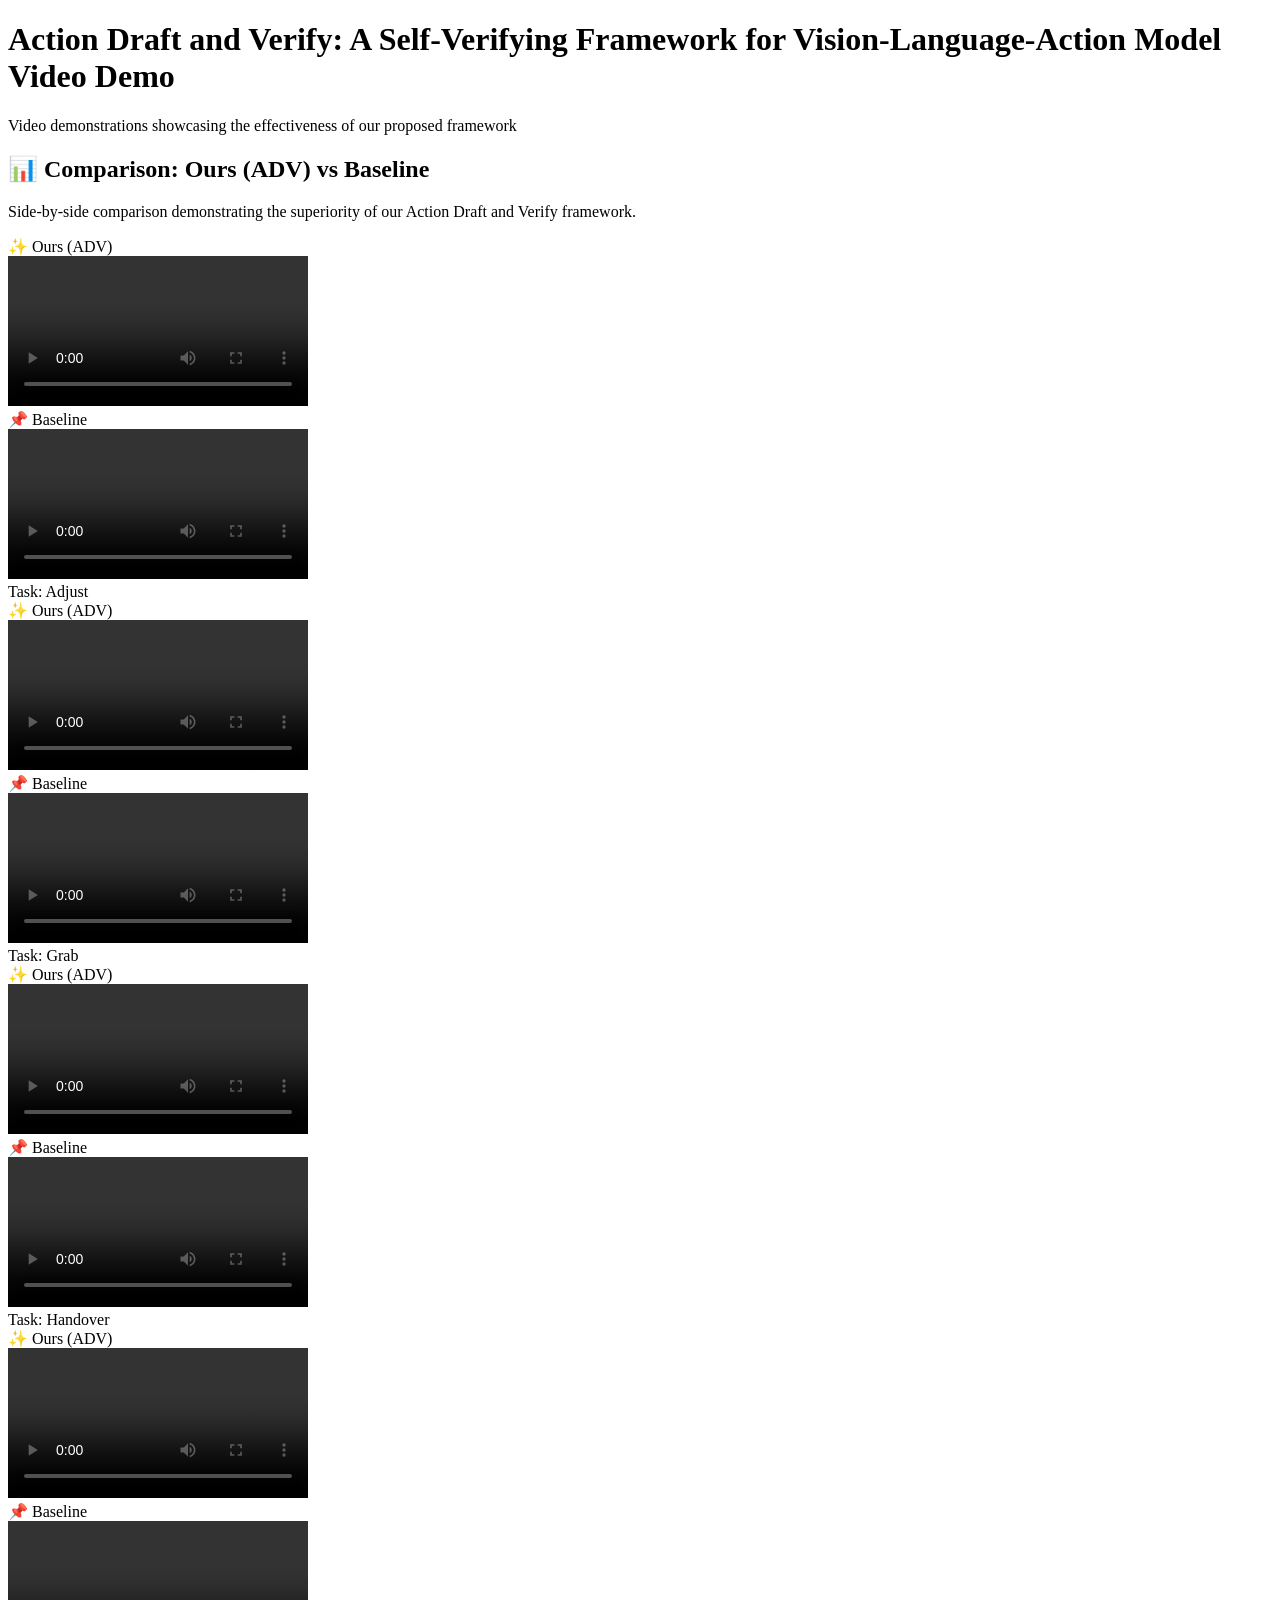
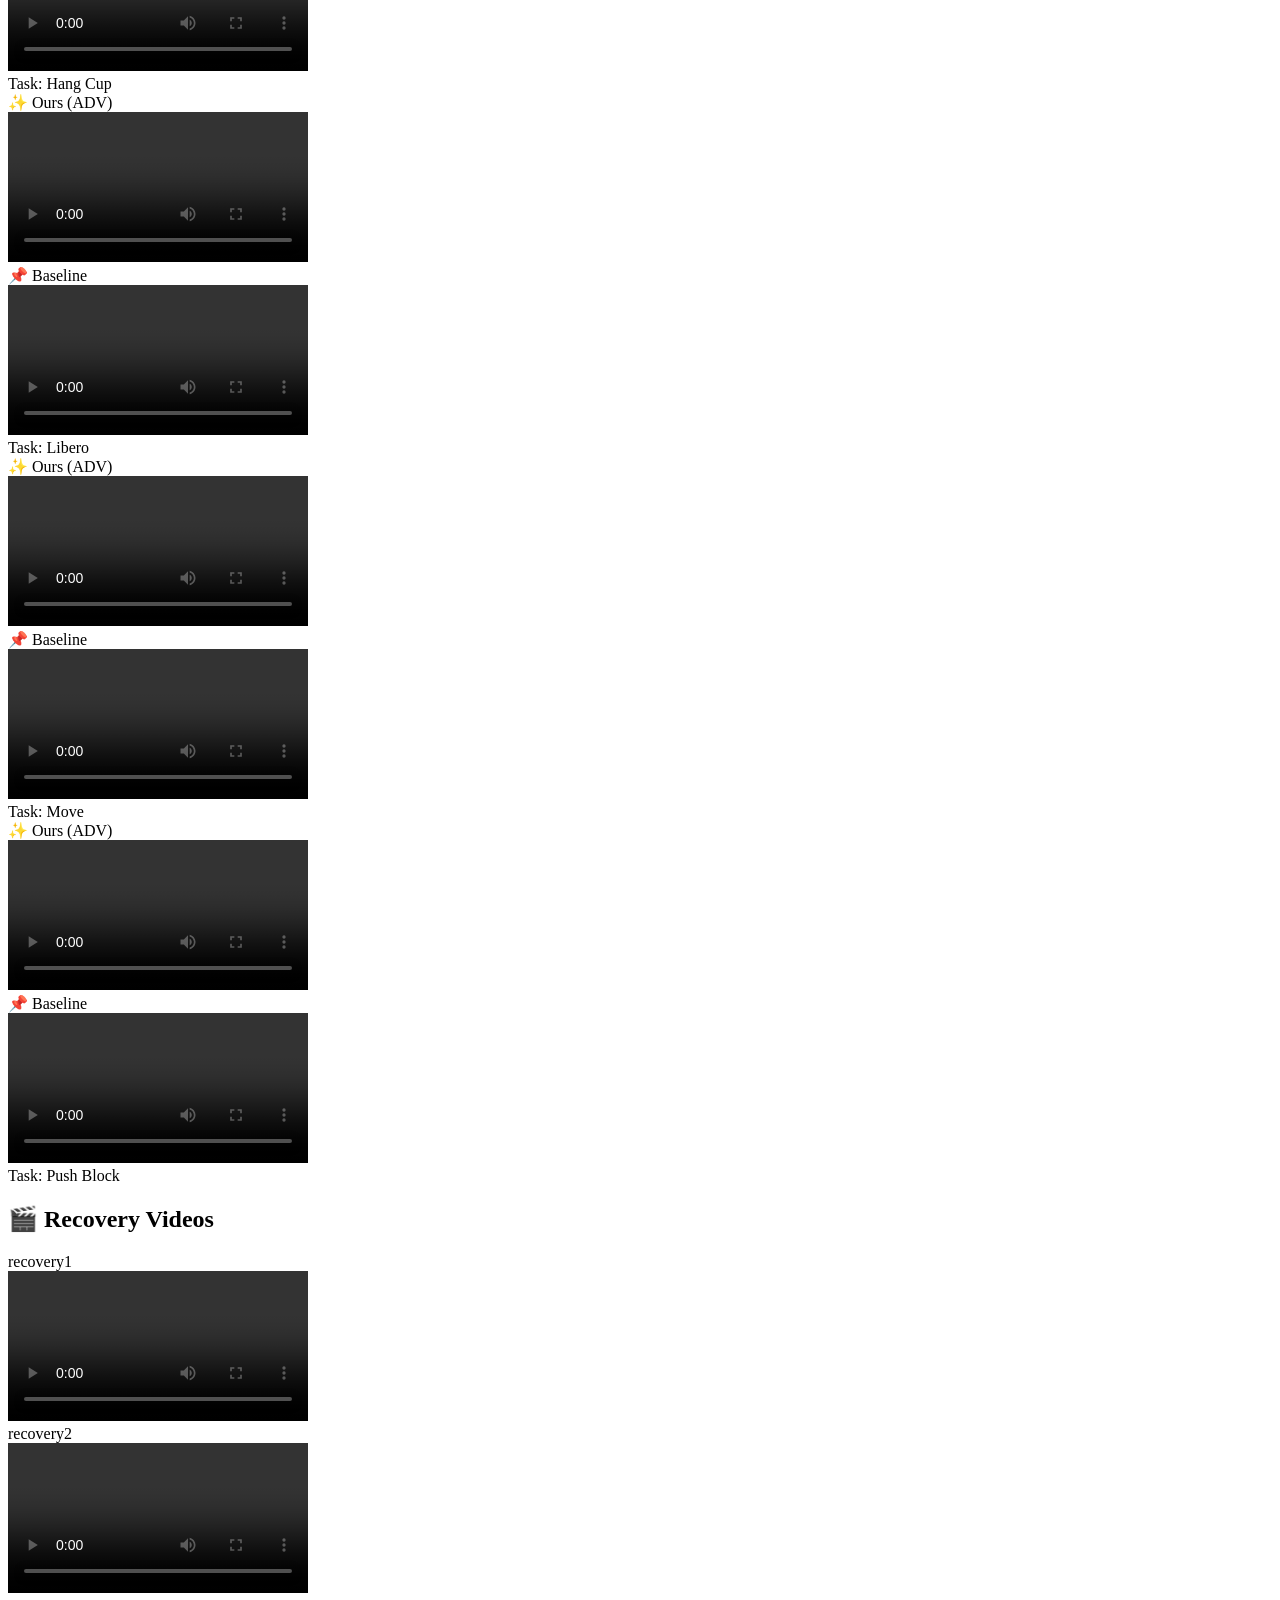
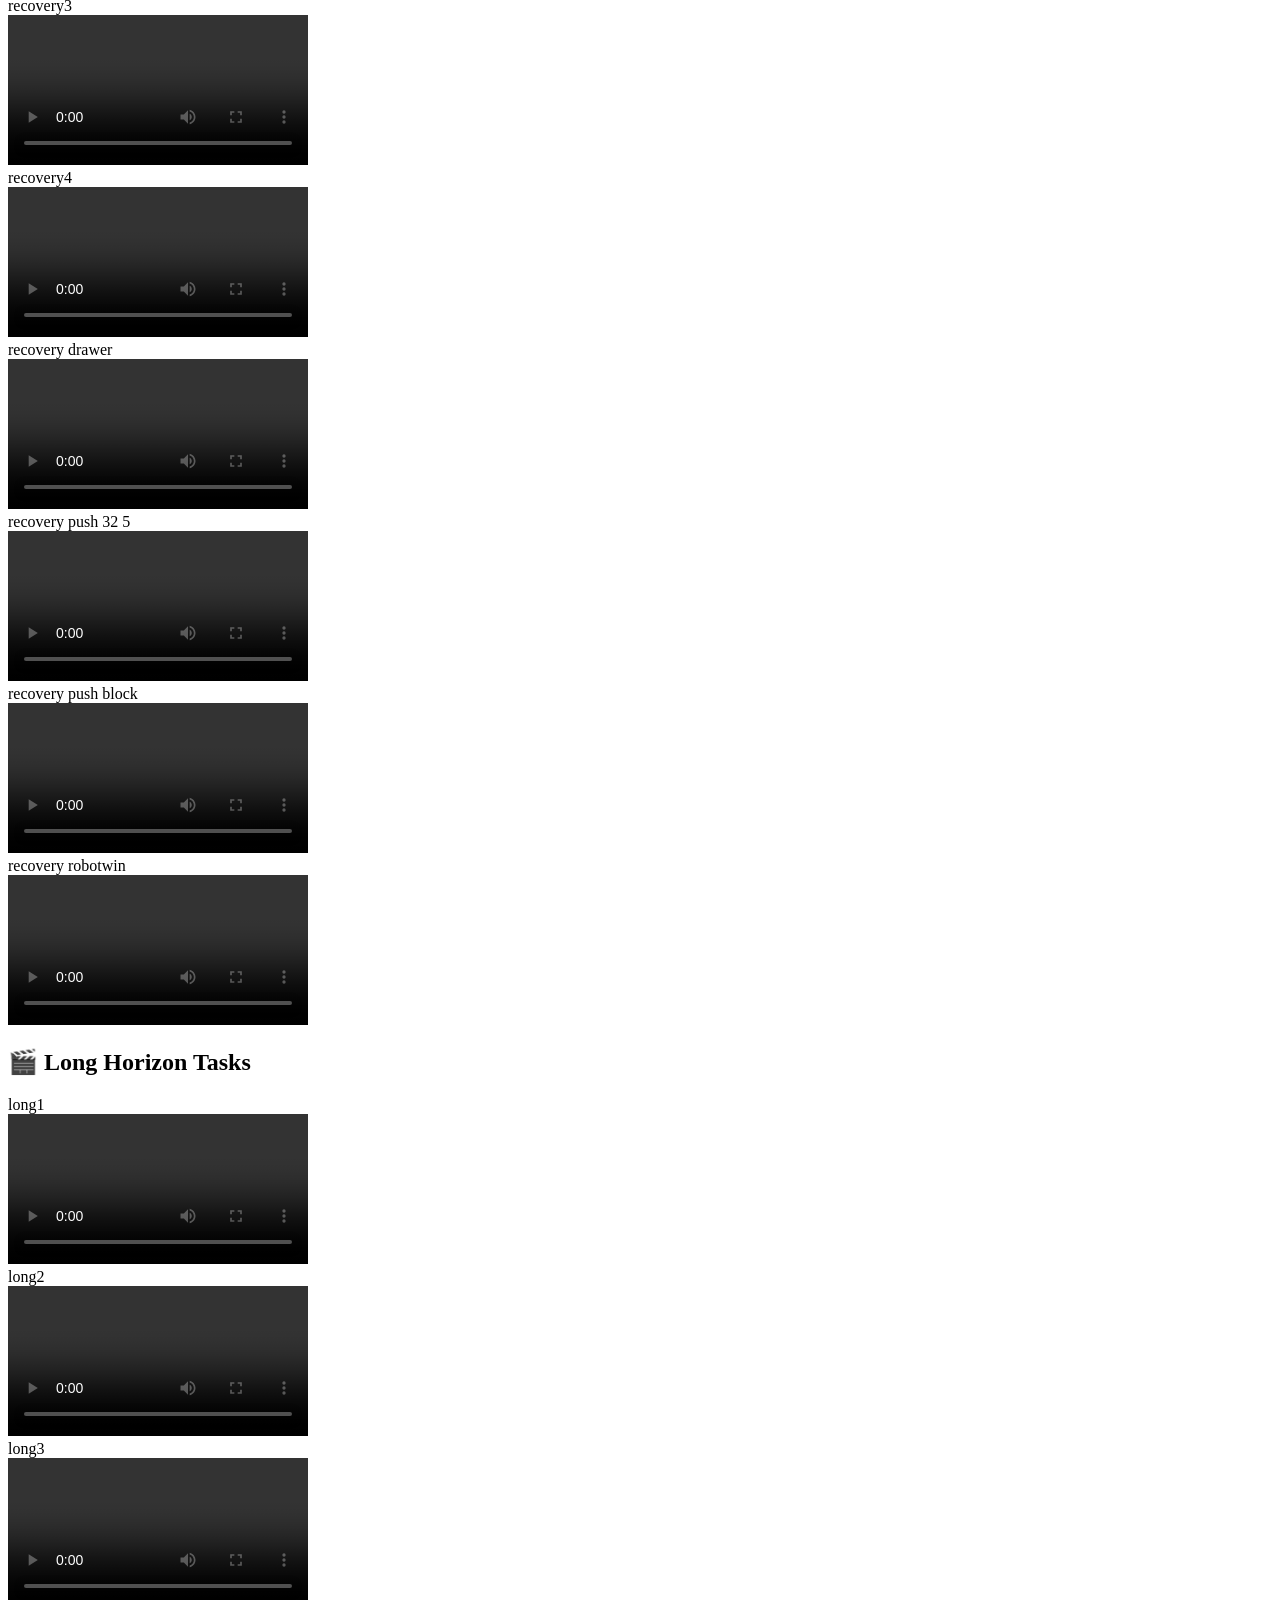
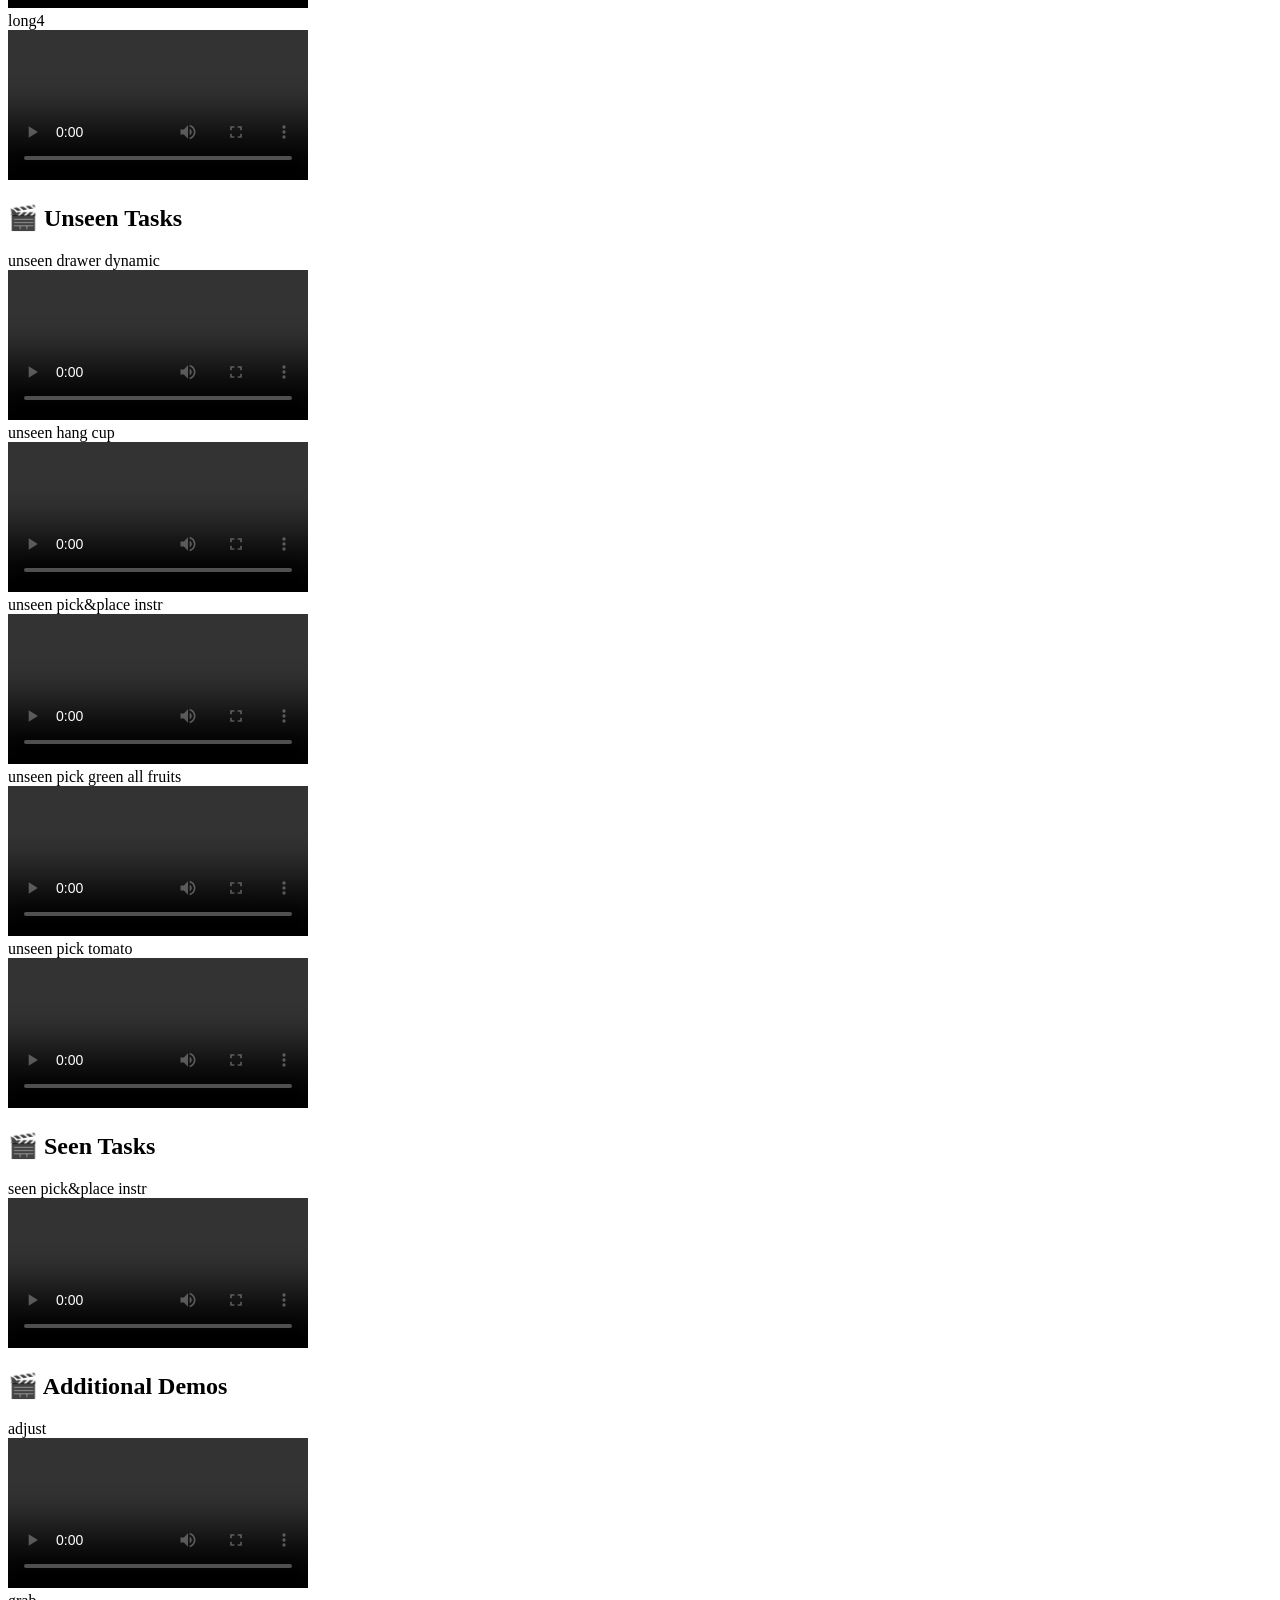
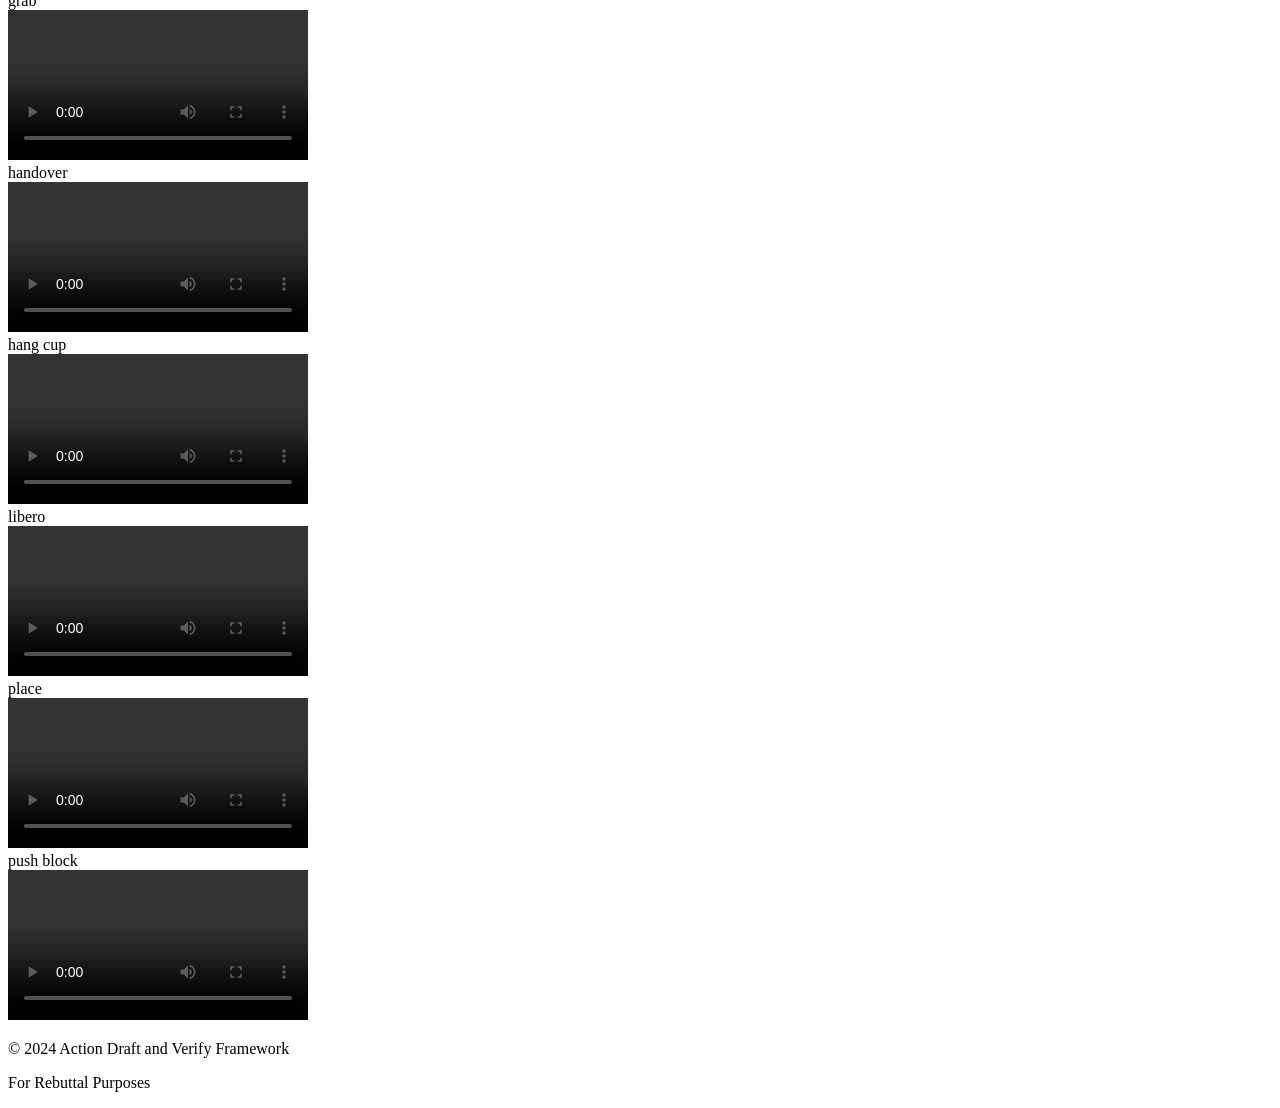
==== index.html @ 8e0608d4 "first commit" ====
<!DOCTYPE html><!--3uLqSEHWdg9gbl1Wg54V6--><html lang="en"><head><meta charSet="utf-8"/><meta name="viewport" content="width=device-width, initial-scale=1"/><link rel="stylesheet" href="/adv_demo_for_icml2026/_next/static/css/60d4398007ff1b3f.css" data-precedence="next"/><link rel="preload" as="script" fetchPriority="low" href="/adv_demo_for_icml2026/_next/static/chunks/webpack-d25630414b6c3696.js"/><script src="/adv_demo_for_icml2026/_next/static/chunks/4bd1b696-c023c6e3521b1417.js" async=""></script><script src="/adv_demo_for_icml2026/_next/static/chunks/255-0f19436cfd6d85ea.js" async=""></script><script src="/adv_demo_for_icml2026/_next/static/chunks/main-app-38764d8632104ca6.js" async=""></script><title>Action Draft and Verify: A Self-Verifying Framework for Vision-Language-Action Model Video Demo</title><meta name="description" content="Video demonstrations for the Action Draft and Verify framework"/><script src="/adv_demo_for_icml2026/_next/static/chunks/polyfills-42372ed130431b0a.js" noModule=""></script></head><body><div hidden=""><!--$--><!--/$--></div><main class="min-h-screen bg-white"><header class="bg-[#24292f] text-white py-6"><div class="container"><h1 class="text-2xl md:text-3xl font-bold leading-tight">Action Draft and Verify: A Self-Verifying Framework for Vision-Language-Action Model Video Demo</h1><p class="mt-2 text-gray-300 text-sm">Video demonstrations showcasing the effectiveness of our proposed framework</p></div></header><div class="container py-8"><section><h2 class="section-title">📊 Comparison: Ours (ADV) vs Baseline</h2><p class="text-gray-600 mb-4 text-sm">Side-by-side comparison demonstrating the superiority of our Action Draft and Verify framework.</p><div class="video-grid"><div class="video-pair"><div class="video-container"><div class="video-label">✨ Ours (ADV)</div><video controls="" playsInline="" preload="metadata"><source src="/videos/adjust_adv.mp4" type="video/mp4"/>Your browser does not support the video tag.</video></div><div class="video-container"><div class="video-label">📌 Baseline</div><video controls="" playsInline="" preload="metadata"><source src="/videos/adjust_baseline.mp4" type="video/mp4"/>Your browser does not support the video tag.</video></div><div class="col-span-2 text-center text-sm text-gray-500 mt-2 font-medium">Task: <!-- -->Adjust</div></div><div class="video-pair"><div class="video-container"><div class="video-label">✨ Ours (ADV)</div><video controls="" playsInline="" preload="metadata"><source src="/videos/grab_adv.mp4" type="video/mp4"/>Your browser does not support the video tag.</video></div><div class="video-container"><div class="video-label">📌 Baseline</div><video controls="" playsInline="" preload="metadata"><source src="/videos/grab_baseline.mp4" type="video/mp4"/>Your browser does not support the video tag.</video></div><div class="col-span-2 text-center text-sm text-gray-500 mt-2 font-medium">Task: <!-- -->Grab</div></div><div class="video-pair"><div class="video-container"><div class="video-label">✨ Ours (ADV)</div><video controls="" playsInline="" preload="metadata"><source src="/videos/handover_adv.mp4" type="video/mp4"/>Your browser does not support the video tag.</video></div><div class="video-container"><div class="video-label">📌 Baseline</div><video controls="" playsInline="" preload="metadata"><source src="/videos/handover_baseline.mp4" type="video/mp4"/>Your browser does not support the video tag.</video></div><div class="col-span-2 text-center text-sm text-gray-500 mt-2 font-medium">Task: <!-- -->Handover</div></div><div class="video-pair"><div class="video-container"><div class="video-label">✨ Ours (ADV)</div><video controls="" playsInline="" preload="metadata"><source src="/videos/hang_cup_adv.mp4" type="video/mp4"/>Your browser does not support the video tag.</video></div><div class="video-container"><div class="video-label">📌 Baseline</div><video controls="" playsInline="" preload="metadata"><source src="/videos/hang_cup_baseline.mp4" type="video/mp4"/>Your browser does not support the video tag.</video></div><div class="col-span-2 text-center text-sm text-gray-500 mt-2 font-medium">Task: <!-- -->Hang Cup</div></div><div class="video-pair"><div class="video-container"><div class="video-label">✨ Ours (ADV)</div><video controls="" playsInline="" preload="metadata"><source src="/videos/libero_adv.mp4" type="video/mp4"/>Your browser does not support the video tag.</video></div><div class="video-container"><div class="video-label">📌 Baseline</div><video controls="" playsInline="" preload="metadata"><source src="/videos/libero_baseline.mp4" type="video/mp4"/>Your browser does not support the video tag.</video></div><div class="col-span-2 text-center text-sm text-gray-500 mt-2 font-medium">Task: <!-- -->Libero</div></div><div class="video-pair"><div class="video-container"><div class="video-label">✨ Ours (ADV)</div><video controls="" playsInline="" preload="metadata"><source src="/videos/move_adv.mp4" type="video/mp4"/>Your browser does not support the video tag.</video></div><div class="video-container"><div class="video-label">📌 Baseline</div><video controls="" playsInline="" preload="metadata"><source src="/videos/move_baseline.mp4" type="video/mp4"/>Your browser does not support the video tag.</video></div><div class="col-span-2 text-center text-sm text-gray-500 mt-2 font-medium">Task: <!-- -->Move</div></div><div class="video-pair"><div class="video-container"><div class="video-label">✨ Ours (ADV)</div><video controls="" playsInline="" preload="metadata"><source src="/videos/push_block_adv.mp4" type="video/mp4"/>Your browser does not support the video tag.</video></div><div class="video-container"><div class="video-label">📌 Baseline</div><video controls="" playsInline="" preload="metadata"><source src="/videos/push_block_baseline.mp4" type="video/mp4"/>Your browser does not support the video tag.</video></div><div class="col-span-2 text-center text-sm text-gray-500 mt-2 font-medium">Task: <!-- -->Push Block</div></div></div></section><section><h2 class="section-title">🎬 <!-- -->Recovery Videos</h2><div class="other-videos-grid"><div class="video-single"><div class="video-label">recovery1</div><video controls="" playsInline="" preload="metadata"><source src="/videos/recovery1.mp4" type="video/mp4"/>Your browser does not support the video tag.</video></div><div class="video-single"><div class="video-label">recovery2</div><video controls="" playsInline="" preload="metadata"><source src="/videos/recovery2.mp4" type="video/mp4"/>Your browser does not support the video tag.</video></div><div class="video-single"><div class="video-label">recovery3</div><video controls="" playsInline="" preload="metadata"><source src="/videos/recovery3.mp4" type="video/mp4"/>Your browser does not support the video tag.</video></div><div class="video-single"><div class="video-label">recovery4</div><video controls="" playsInline="" preload="metadata"><source src="/videos/recovery4.mp4" type="video/mp4"/>Your browser does not support the video tag.</video></div><div class="video-single"><div class="video-label">recovery drawer</div><video controls="" playsInline="" preload="metadata"><source src="/videos/recovery_drawer.mp4" type="video/mp4"/>Your browser does not support the video tag.</video></div><div class="video-single"><div class="video-label">recovery push 32 5</div><video controls="" playsInline="" preload="metadata"><source src="/videos/recovery_push_32_5.mp4" type="video/mp4"/>Your browser does not support the video tag.</video></div><div class="video-single"><div class="video-label">recovery push block</div><video controls="" playsInline="" preload="metadata"><source src="/videos/recovery_push_block.mp4" type="video/mp4"/>Your browser does not support the video tag.</video></div><div class="video-single"><div class="video-label">recovery robotwin</div><video controls="" playsInline="" preload="metadata"><source src="/videos/recovery_robotwin.mp4" type="video/mp4"/>Your browser does not support the video tag.</video></div></div></section><section><h2 class="section-title">🎬 <!-- -->Long Horizon Tasks</h2><div class="other-videos-grid"><div class="video-single"><div class="video-label">long1</div><video controls="" playsInline="" preload="metadata"><source src="/videos/long1.mp4" type="video/mp4"/>Your browser does not support the video tag.</video></div><div class="video-single"><div class="video-label">long2</div><video controls="" playsInline="" preload="metadata"><source src="/videos/long2.mp4" type="video/mp4"/>Your browser does not support the video tag.</video></div><div class="video-single"><div class="video-label">long3</div><video controls="" playsInline="" preload="metadata"><source src="/videos/long3.mp4" type="video/mp4"/>Your browser does not support the video tag.</video></div><div class="video-single"><div class="video-label">long4</div><video controls="" playsInline="" preload="metadata"><source src="/videos/long4.mp4" type="video/mp4"/>Your browser does not support the video tag.</video></div></div></section><section><h2 class="section-title">🎬 <!-- -->Unseen Tasks</h2><div class="other-videos-grid"><div class="video-single"><div class="video-label">unseen drawer dynamic</div><video controls="" playsInline="" preload="metadata"><source src="/videos/unseen_drawer_dynamic.mp4" type="video/mp4"/>Your browser does not support the video tag.</video></div><div class="video-single"><div class="video-label">unseen hang cup</div><video controls="" playsInline="" preload="metadata"><source src="/videos/unseen_hang_cup.mp4" type="video/mp4"/>Your browser does not support the video tag.</video></div><div class="video-single"><div class="video-label">unseen pick&amp;place instr</div><video controls="" playsInline="" preload="metadata"><source src="/videos/unseen_pick&amp;place_instr.mp4" type="video/mp4"/>Your browser does not support the video tag.</video></div><div class="video-single"><div class="video-label">unseen pick green all fruits</div><video controls="" playsInline="" preload="metadata"><source src="/videos/unseen_pick_green_all_fruits.mp4" type="video/mp4"/>Your browser does not support the video tag.</video></div><div class="video-single"><div class="video-label">unseen pick tomato</div><video controls="" playsInline="" preload="metadata"><source src="/videos/unseen_pick_tomato.mp4" type="video/mp4"/>Your browser does not support the video tag.</video></div></div></section><section><h2 class="section-title">🎬 <!-- -->Seen Tasks</h2><div class="other-videos-grid"><div class="video-single"><div class="video-label">seen pick&amp;place instr</div><video controls="" playsInline="" preload="metadata"><source src="/videos/seen_pick&amp;place_instr.mp4" type="video/mp4"/>Your browser does not support the video tag.</video></div></div></section><section><h2 class="section-title">🎬 <!-- -->Additional Demos</h2><div class="other-videos-grid"><div class="video-single"><div class="video-label">adjust</div><video controls="" playsInline="" preload="metadata"><source src="/videos/adjust.mp4" type="video/mp4"/>Your browser does not support the video tag.</video></div><div class="video-single"><div class="video-label">grab</div><video controls="" playsInline="" preload="metadata"><source src="/videos/grab.mp4" type="video/mp4"/>Your browser does not support the video tag.</video></div><div class="video-single"><div class="video-label">handover</div><video controls="" playsInline="" preload="metadata"><source src="/videos/handover.mp4" type="video/mp4"/>Your browser does not support the video tag.</video></div><div class="video-single"><div class="video-label">hang cup</div><video controls="" playsInline="" preload="metadata"><source src="/videos/hang cup.mp4" type="video/mp4"/>Your browser does not support the video tag.</video></div><div class="video-single"><div class="video-label">libero</div><video controls="" playsInline="" preload="metadata"><source src="/videos/libero.mp4" type="video/mp4"/>Your browser does not support the video tag.</video></div><div class="video-single"><div class="video-label">place</div><video controls="" playsInline="" preload="metadata"><source src="/videos/place.mp4" type="video/mp4"/>Your browser does not support the video tag.</video></div><div class="video-single"><div class="video-label">push block</div><video controls="" playsInline="" preload="metadata"><source src="/videos/push_block.mp4" type="video/mp4"/>Your browser does not support the video tag.</video></div></div></section></div><footer class="border-t border-gray-200 py-6 mt-8"><div class="container text-center text-gray-500 text-sm"><p>© 2024 Action Draft and Verify Framework</p><p class="mt-1">For Rebuttal Purposes</p></div></footer></main><!--$--><!--/$--><script src="/adv_demo_for_icml2026/_next/static/chunks/webpack-d25630414b6c3696.js" id="_R_" async=""></script><script>(self.__next_f=self.__next_f||[]).push([0])</script><script>self.__next_f.push([1,"1:\"$Sreact.fragment\"\n2:I[9766,[],\"\"]\n3:I[8924,[],\"\"]\n13:I[7150,[],\"\"]\n:HL[\"/adv_demo_for_icml2026/_next/static/css/60d4398007ff1b3f.css\",\"style\"]\n"])</script><script>self.__next_f.push([1,"0:{\"P\":null,\"b\":\"3uLqSEHWdg9gbl1Wg54V6\",\"p\":\"/adv_demo_for_icml2026\",\"c\":[\"\",\"\"],\"i\":false,\"f\":[[[\"\",{\"children\":[\"__PAGE__\",{}]},\"$undefined\",\"$undefined\",true],[\"\",[\"$\",\"$1\",\"c\",{\"children\":[[[\"$\",\"link\",\"0\",{\"rel\":\"stylesheet\",\"href\":\"/adv_demo_for_icml2026/_next/static/css/60d4398007ff1b3f.css\",\"precedence\":\"next\",\"crossOrigin\":\"$undefined\",\"nonce\":\"$undefined\"}]],[\"$\",\"html\",null,{\"lang\":\"en\",\"children\":[\"$\",\"body\",null,{\"children\":[\"$\",\"$L2\",null,{\"parallelRouterKey\":\"children\",\"error\":\"$undefined\",\"errorStyles\":\"$undefined\",\"errorScripts\":\"$undefined\",\"template\":[\"$\",\"$L3\",null,{}],\"templateStyles\":\"$undefined\",\"templateScripts\":\"$undefined\",\"notFound\":[[[\"$\",\"title\",null,{\"children\":\"404: This page could not be found.\"}],[\"$\",\"div\",null,{\"style\":{\"fontFamily\":\"system-ui,\\\"Segoe UI\\\",Roboto,Helvetica,Arial,sans-serif,\\\"Apple Color Emoji\\\",\\\"Segoe UI Emoji\\\"\",\"height\":\"100vh\",\"textAlign\":\"center\",\"display\":\"flex\",\"flexDirection\":\"column\",\"alignItems\":\"center\",\"justifyContent\":\"center\"},\"children\":[\"$\",\"div\",null,{\"children\":[[\"$\",\"style\",null,{\"dangerouslySetInnerHTML\":{\"__html\":\"body{color:#000;background:#fff;margin:0}.next-error-h1{border-right:1px solid rgba(0,0,0,.3)}@media (prefers-color-scheme:dark){body{color:#fff;background:#000}.next-error-h1{border-right:1px solid rgba(255,255,255,.3)}}\"}}],[\"$\",\"h1\",null,{\"className\":\"next-error-h1\",\"style\":{\"display\":\"inline-block\",\"margin\":\"0 20px 0 0\",\"padding\":\"0 23px 0 0\",\"fontSize\":24,\"fontWeight\":500,\"verticalAlign\":\"top\",\"lineHeight\":\"49px\"},\"children\":404}],[\"$\",\"div\",null,{\"style\":{\"display\":\"inline-block\"},\"children\":[\"$\",\"h2\",null,{\"style\":{\"fontSize\":14,\"fontWeight\":400,\"lineHeight\":\"49px\",\"margin\":0},\"children\":\"This page could not be found.\"}]}]]}]}]],[]],\"forbidden\":\"$undefined\",\"unauthorized\":\"$undefined\"}]}]}]]}],{\"children\":[\"__PAGE__\",[\"$\",\"$1\",\"c\",{\"children\":[[\"$\",\"main\",null,{\"className\":\"min-h-screen bg-white\",\"children\":[[\"$\",\"header\",null,{\"className\":\"bg-[#24292f] text-white py-6\",\"children\":[\"$\",\"div\",null,{\"className\":\"container\",\"children\":[[\"$\",\"h1\",null,{\"className\":\"text-2xl md:text-3xl font-bold leading-tight\",\"children\":\"Action Draft and Verify: A Self-Verifying Framework for Vision-Language-Action Model Video Demo\"}],[\"$\",\"p\",null,{\"className\":\"mt-2 text-gray-300 text-sm\",\"children\":\"Video demonstrations showcasing the effectiveness of our proposed framework\"}]]}]}],[\"$\",\"div\",null,{\"className\":\"container py-8\",\"children\":[[\"$\",\"section\",null,{\"children\":[[\"$\",\"h2\",null,{\"className\":\"section-title\",\"children\":\"📊 Comparison: Ours (ADV) vs Baseline\"}],[\"$\",\"p\",null,{\"className\":\"text-gray-600 mb-4 text-sm\",\"children\":\"Side-by-side comparison demonstrating the superiority of our Action Draft and Verify framework.\"}],[\"$\",\"div\",null,{\"className\":\"video-grid\",\"children\":[[\"$\",\"div\",\"Adjust\",{\"className\":\"video-pair\",\"children\":[[\"$\",\"div\",null,{\"className\":\"video-container\",\"children\":[[\"$\",\"div\",null,{\"className\":\"video-label\",\"children\":\"✨ Ours (ADV)\"}],[\"$\",\"video\",null,{\"controls\":true,\"playsInline\":true,\"preload\":\"metadata\",\"children\":[[\"$\",\"source\",null,{\"src\":\"/videos/adjust_adv.mp4\",\"type\":\"video/mp4\"}],\"Your browser does not support the video tag.\"]}]]}],[\"$\",\"div\",null,{\"className\":\"video-container\",\"children\":[[\"$\",\"div\",null,{\"className\":\"video-label\",\"children\":\"📌 Baseline\"}],[\"$\",\"video\",null,{\"controls\":true,\"playsInline\":true,\"preload\":\"metadata\",\"children\":[[\"$\",\"source\",null,{\"src\":\"/videos/adjust_baseline.mp4\",\"type\":\"video/mp4\"}],\"Your browser does not support the video tag.\"]}]]}],[\"$\",\"div\",null,{\"className\":\"col-span-2 text-center text-sm text-gray-500 mt-2 font-medium\",\"children\":[\"Task: \",\"Adjust\"]}]]}],[\"$\",\"div\",\"Grab\",{\"className\":\"video-pair\",\"children\":[[\"$\",\"div\",null,{\"className\":\"video-container\",\"children\":[[\"$\",\"div\",null,{\"className\":\"video-label\",\"children\":\"✨ Ours (ADV)\"}],[\"$\",\"video\",null,{\"controls\":true,\"playsInline\":true,\"preload\":\"metadata\",\"children\":[[\"$\",\"source\",null,{\"src\":\"/videos/grab_adv.mp4\",\"type\":\"video/mp4\"}],\"Your browser does not support the video tag.\"]}]]}],[\"$\",\"div\",null,{\"className\":\"video-container\",\"children\":[[\"$\",\"div\",null,{\"className\":\"video-label\",\"children\":\"📌 Baseline\"}],[\"$\",\"video\",null,{\"controls\":true,\"playsInline\":true,\"preload\":\"metadata\",\"children\":[[\"$\",\"source\",null,{\"src\":\"/videos/grab_baseline.mp4\",\"type\":\"video/mp4\"}],\"Your browser does not support the video tag.\"]}]]}],[\"$\",\"div\",null,{\"className\":\"col-span-2 text-center text-sm text-gray-500 mt-2 font-medium\",\"children\":[\"Task: \",\"Grab\"]}]]}],[\"$\",\"div\",\"Handover\",{\"className\":\"video-pair\",\"children\":[\"$L4\",\"$L5\",\"$L6\"]}],\"$L7\",\"$L8\",\"$L9\",\"$La\"]}]]}],[\"$Lb\",\"$Lc\",\"$Ld\",\"$Le\",\"$Lf\"]]}],\"$L10\"]}],null,\"$L11\"]}],{},null,false]},null,false],\"$L12\",false]],\"m\":\"$undefined\",\"G\":[\"$13\",[]],\"s\":false,\"S\":true}\n"])</script><script>self.__next_f.push([1,"14:I[4431,[],\"OutletBoundary\"]\n16:I[5278,[],\"AsyncMetadataOutlet\"]\n18:I[4431,[],\"ViewportBoundary\"]\n1a:I[4431,[],\"MetadataBoundary\"]\n1b:\"$Sreact.suspense\"\n4:[\"$\",\"div\",null,{\"className\":\"video-container\",\"children\":[[\"$\",\"div\",null,{\"className\":\"video-label\",\"children\":\"✨ Ours (ADV)\"}],[\"$\",\"video\",null,{\"controls\":true,\"playsInline\":true,\"preload\":\"metadata\",\"children\":[[\"$\",\"source\",null,{\"src\":\"/videos/handover_adv.mp4\",\"type\":\"video/mp4\"}],\"Your browser does not support the video tag.\"]}]]}]\n5:[\"$\",\"div\",null,{\"className\":\"video-container\",\"children\":[[\"$\",\"div\",null,{\"className\":\"video-label\",\"children\":\"📌 Baseline\"}],[\"$\",\"video\",null,{\"controls\":true,\"playsInline\":true,\"preload\":\"metadata\",\"children\":[[\"$\",\"source\",null,{\"src\":\"/videos/handover_baseline.mp4\",\"type\":\"video/mp4\"}],\"Your browser does not support the video tag.\"]}]]}]\n6:[\"$\",\"div\",null,{\"className\":\"col-span-2 text-center text-sm text-gray-500 mt-2 font-medium\",\"children\":[\"Task: \",\"Handover\"]}]\n"])</script><script>self.__next_f.push([1,"7:[\"$\",\"div\",\"Hang Cup\",{\"className\":\"video-pair\",\"children\":[[\"$\",\"div\",null,{\"className\":\"video-container\",\"children\":[[\"$\",\"div\",null,{\"className\":\"video-label\",\"children\":\"✨ Ours (ADV)\"}],[\"$\",\"video\",null,{\"controls\":true,\"playsInline\":true,\"preload\":\"metadata\",\"children\":[[\"$\",\"source\",null,{\"src\":\"/videos/hang_cup_adv.mp4\",\"type\":\"video/mp4\"}],\"Your browser does not support the video tag.\"]}]]}],[\"$\",\"div\",null,{\"className\":\"video-container\",\"children\":[[\"$\",\"div\",null,{\"className\":\"video-label\",\"children\":\"📌 Baseline\"}],[\"$\",\"video\",null,{\"controls\":true,\"playsInline\":true,\"preload\":\"metadata\",\"children\":[[\"$\",\"source\",null,{\"src\":\"/videos/hang_cup_baseline.mp4\",\"type\":\"video/mp4\"}],\"Your browser does not support the video tag.\"]}]]}],[\"$\",\"div\",null,{\"className\":\"col-span-2 text-center text-sm text-gray-500 mt-2 font-medium\",\"children\":[\"Task: \",\"Hang Cup\"]}]]}]\n"])</script><script>self.__next_f.push([1,"8:[\"$\",\"div\",\"Libero\",{\"className\":\"video-pair\",\"children\":[[\"$\",\"div\",null,{\"className\":\"video-container\",\"children\":[[\"$\",\"div\",null,{\"className\":\"video-label\",\"children\":\"✨ Ours (ADV)\"}],[\"$\",\"video\",null,{\"controls\":true,\"playsInline\":true,\"preload\":\"metadata\",\"children\":[[\"$\",\"source\",null,{\"src\":\"/videos/libero_adv.mp4\",\"type\":\"video/mp4\"}],\"Your browser does not support the video tag.\"]}]]}],[\"$\",\"div\",null,{\"className\":\"video-container\",\"children\":[[\"$\",\"div\",null,{\"className\":\"video-label\",\"children\":\"📌 Baseline\"}],[\"$\",\"video\",null,{\"controls\":true,\"playsInline\":true,\"preload\":\"metadata\",\"children\":[[\"$\",\"source\",null,{\"src\":\"/videos/libero_baseline.mp4\",\"type\":\"video/mp4\"}],\"Your browser does not support the video tag.\"]}]]}],[\"$\",\"div\",null,{\"className\":\"col-span-2 text-center text-sm text-gray-500 mt-2 font-medium\",\"children\":[\"Task: \",\"Libero\"]}]]}]\n"])</script><script>self.__next_f.push([1,"9:[\"$\",\"div\",\"Move\",{\"className\":\"video-pair\",\"children\":[[\"$\",\"div\",null,{\"className\":\"video-container\",\"children\":[[\"$\",\"div\",null,{\"className\":\"video-label\",\"children\":\"✨ Ours (ADV)\"}],[\"$\",\"video\",null,{\"controls\":true,\"playsInline\":true,\"preload\":\"metadata\",\"children\":[[\"$\",\"source\",null,{\"src\":\"/videos/move_adv.mp4\",\"type\":\"video/mp4\"}],\"Your browser does not support the video tag.\"]}]]}],[\"$\",\"div\",null,{\"className\":\"video-container\",\"children\":[[\"$\",\"div\",null,{\"className\":\"video-label\",\"children\":\"📌 Baseline\"}],[\"$\",\"video\",null,{\"controls\":true,\"playsInline\":true,\"preload\":\"metadata\",\"children\":[[\"$\",\"source\",null,{\"src\":\"/videos/move_baseline.mp4\",\"type\":\"video/mp4\"}],\"Your browser does not support the video tag.\"]}]]}],[\"$\",\"div\",null,{\"className\":\"col-span-2 text-center text-sm text-gray-500 mt-2 font-medium\",\"children\":[\"Task: \",\"Move\"]}]]}]\n"])</script><script>self.__next_f.push([1,"a:[\"$\",\"div\",\"Push Block\",{\"className\":\"video-pair\",\"children\":[[\"$\",\"div\",null,{\"className\":\"video-container\",\"children\":[[\"$\",\"div\",null,{\"className\":\"video-label\",\"children\":\"✨ Ours (ADV)\"}],[\"$\",\"video\",null,{\"controls\":true,\"playsInline\":true,\"preload\":\"metadata\",\"children\":[[\"$\",\"source\",null,{\"src\":\"/videos/push_block_adv.mp4\",\"type\":\"video/mp4\"}],\"Your browser does not support the video tag.\"]}]]}],[\"$\",\"div\",null,{\"className\":\"video-container\",\"children\":[[\"$\",\"div\",null,{\"className\":\"video-label\",\"children\":\"📌 Baseline\"}],[\"$\",\"video\",null,{\"controls\":true,\"playsInline\":true,\"preload\":\"metadata\",\"children\":[[\"$\",\"source\",null,{\"src\":\"/videos/push_block_baseline.mp4\",\"type\":\"video/mp4\"}],\"Your browser does not support the video tag.\"]}]]}],[\"$\",\"div\",null,{\"className\":\"col-span-2 text-center text-sm text-gray-500 mt-2 font-medium\",\"children\":[\"Task: \",\"Push Block\"]}]]}]\n"])</script><script>self.__next_f.push([1,"b:[\"$\",\"section\",\"Recovery Videos\",{\"children\":[[\"$\",\"h2\",null,{\"className\":\"section-title\",\"children\":[\"🎬 \",\"Recovery Videos\"]}],[\"$\",\"div\",null,{\"className\":\"other-videos-grid\",\"children\":[[\"$\",\"div\",\"recovery1.mp4\",{\"className\":\"video-single\",\"children\":[[\"$\",\"div\",null,{\"className\":\"video-label\",\"children\":\"recovery1\"}],[\"$\",\"video\",null,{\"controls\":true,\"playsInline\":true,\"preload\":\"metadata\",\"children\":[[\"$\",\"source\",null,{\"src\":\"/videos/recovery1.mp4\",\"type\":\"video/mp4\"}],\"Your browser does not support the video tag.\"]}]]}],[\"$\",\"div\",\"recovery2.mp4\",{\"className\":\"video-single\",\"children\":[[\"$\",\"div\",null,{\"className\":\"video-label\",\"children\":\"recovery2\"}],[\"$\",\"video\",null,{\"controls\":true,\"playsInline\":true,\"preload\":\"metadata\",\"children\":[[\"$\",\"source\",null,{\"src\":\"/videos/recovery2.mp4\",\"type\":\"video/mp4\"}],\"Your browser does not support the video tag.\"]}]]}],[\"$\",\"div\",\"recovery3.mp4\",{\"className\":\"video-single\",\"children\":[[\"$\",\"div\",null,{\"className\":\"video-label\",\"children\":\"recovery3\"}],[\"$\",\"video\",null,{\"controls\":true,\"playsInline\":true,\"preload\":\"metadata\",\"children\":[[\"$\",\"source\",null,{\"src\":\"/videos/recovery3.mp4\",\"type\":\"video/mp4\"}],\"Your browser does not support the video tag.\"]}]]}],[\"$\",\"div\",\"recovery4.mp4\",{\"className\":\"video-single\",\"children\":[[\"$\",\"div\",null,{\"className\":\"video-label\",\"children\":\"recovery4\"}],[\"$\",\"video\",null,{\"controls\":true,\"playsInline\":true,\"preload\":\"metadata\",\"children\":[[\"$\",\"source\",null,{\"src\":\"/videos/recovery4.mp4\",\"type\":\"video/mp4\"}],\"Your browser does not support the video tag.\"]}]]}],[\"$\",\"div\",\"recovery_drawer.mp4\",{\"className\":\"video-single\",\"children\":[[\"$\",\"div\",null,{\"className\":\"video-label\",\"children\":\"recovery drawer\"}],[\"$\",\"video\",null,{\"controls\":true,\"playsInline\":true,\"preload\":\"metadata\",\"children\":[[\"$\",\"source\",null,{\"src\":\"/videos/recovery_drawer.mp4\",\"type\":\"video/mp4\"}],\"Your browser does not support the video tag.\"]}]]}],[\"$\",\"div\",\"recovery_push_32_5.mp4\",{\"className\":\"video-single\",\"children\":[[\"$\",\"div\",null,{\"className\":\"video-label\",\"children\":\"recovery push 32 5\"}],[\"$\",\"video\",null,{\"controls\":true,\"playsInline\":true,\"preload\":\"metadata\",\"children\":[[\"$\",\"source\",null,{\"src\":\"/videos/recovery_push_32_5.mp4\",\"type\":\"video/mp4\"}],\"Your browser does not support the video tag.\"]}]]}],[\"$\",\"div\",\"recovery_push_block.mp4\",{\"className\":\"video-single\",\"children\":[[\"$\",\"div\",null,{\"className\":\"video-label\",\"children\":\"recovery push block\"}],[\"$\",\"video\",null,{\"controls\":true,\"playsInline\":true,\"preload\":\"metadata\",\"children\":[[\"$\",\"source\",null,{\"src\":\"/videos/recovery_push_block.mp4\",\"type\":\"video/mp4\"}],\"Your browser does not support the video tag.\"]}]]}],[\"$\",\"div\",\"recovery_robotwin.mp4\",{\"className\":\"video-single\",\"children\":[[\"$\",\"div\",null,{\"className\":\"video-label\",\"children\":\"recovery robotwin\"}],[\"$\",\"video\",null,{\"controls\":true,\"playsInline\":true,\"preload\":\"metadata\",\"children\":[[\"$\",\"source\",null,{\"src\":\"/videos/recovery_robotwin.mp4\",\"type\":\"video/mp4\"}],\"Your browser does not support the video tag.\"]}]]}]]}]]}]\n"])</script><script>self.__next_f.push([1,"c:[\"$\",\"section\",\"Long Horizon Tasks\",{\"children\":[[\"$\",\"h2\",null,{\"className\":\"section-title\",\"children\":[\"🎬 \",\"Long Horizon Tasks\"]}],[\"$\",\"div\",null,{\"className\":\"other-videos-grid\",\"children\":[[\"$\",\"div\",\"long1.mp4\",{\"className\":\"video-single\",\"children\":[[\"$\",\"div\",null,{\"className\":\"video-label\",\"children\":\"long1\"}],[\"$\",\"video\",null,{\"controls\":true,\"playsInline\":true,\"preload\":\"metadata\",\"children\":[[\"$\",\"source\",null,{\"src\":\"/videos/long1.mp4\",\"type\":\"video/mp4\"}],\"Your browser does not support the video tag.\"]}]]}],[\"$\",\"div\",\"long2.mp4\",{\"className\":\"video-single\",\"children\":[[\"$\",\"div\",null,{\"className\":\"video-label\",\"children\":\"long2\"}],[\"$\",\"video\",null,{\"controls\":true,\"playsInline\":true,\"preload\":\"metadata\",\"children\":[[\"$\",\"source\",null,{\"src\":\"/videos/long2.mp4\",\"type\":\"video/mp4\"}],\"Your browser does not support the video tag.\"]}]]}],[\"$\",\"div\",\"long3.mp4\",{\"className\":\"video-single\",\"children\":[[\"$\",\"div\",null,{\"className\":\"video-label\",\"children\":\"long3\"}],[\"$\",\"video\",null,{\"controls\":true,\"playsInline\":true,\"preload\":\"metadata\",\"children\":[[\"$\",\"source\",null,{\"src\":\"/videos/long3.mp4\",\"type\":\"video/mp4\"}],\"Your browser does not support the video tag.\"]}]]}],[\"$\",\"div\",\"long4.mp4\",{\"className\":\"video-single\",\"children\":[[\"$\",\"div\",null,{\"className\":\"video-label\",\"children\":\"long4\"}],[\"$\",\"video\",null,{\"controls\":true,\"playsInline\":true,\"preload\":\"metadata\",\"children\":[[\"$\",\"source\",null,{\"src\":\"/videos/long4.mp4\",\"type\":\"video/mp4\"}],\"Your browser does not support the video tag.\"]}]]}]]}]]}]\n"])</script><script>self.__next_f.push([1,"d:[\"$\",\"section\",\"Unseen Tasks\",{\"children\":[[\"$\",\"h2\",null,{\"className\":\"section-title\",\"children\":[\"🎬 \",\"Unseen Tasks\"]}],[\"$\",\"div\",null,{\"className\":\"other-videos-grid\",\"children\":[[\"$\",\"div\",\"unseen_drawer_dynamic.mp4\",{\"className\":\"video-single\",\"children\":[[\"$\",\"div\",null,{\"className\":\"video-label\",\"children\":\"unseen drawer dynamic\"}],[\"$\",\"video\",null,{\"controls\":true,\"playsInline\":true,\"preload\":\"metadata\",\"children\":[[\"$\",\"source\",null,{\"src\":\"/videos/unseen_drawer_dynamic.mp4\",\"type\":\"video/mp4\"}],\"Your browser does not support the video tag.\"]}]]}],[\"$\",\"div\",\"unseen_hang_cup.mp4\",{\"className\":\"video-single\",\"children\":[[\"$\",\"div\",null,{\"className\":\"video-label\",\"children\":\"unseen hang cup\"}],[\"$\",\"video\",null,{\"controls\":true,\"playsInline\":true,\"preload\":\"metadata\",\"children\":[[\"$\",\"source\",null,{\"src\":\"/videos/unseen_hang_cup.mp4\",\"type\":\"video/mp4\"}],\"Your browser does not support the video tag.\"]}]]}],[\"$\",\"div\",\"unseen_pick\u0026place_instr.mp4\",{\"className\":\"video-single\",\"children\":[[\"$\",\"div\",null,{\"className\":\"video-label\",\"children\":\"unseen pick\u0026place instr\"}],[\"$\",\"video\",null,{\"controls\":true,\"playsInline\":true,\"preload\":\"metadata\",\"children\":[[\"$\",\"source\",null,{\"src\":\"/videos/unseen_pick\u0026place_instr.mp4\",\"type\":\"video/mp4\"}],\"Your browser does not support the video tag.\"]}]]}],[\"$\",\"div\",\"unseen_pick_green_all_fruits.mp4\",{\"className\":\"video-single\",\"children\":[[\"$\",\"div\",null,{\"className\":\"video-label\",\"children\":\"unseen pick green all fruits\"}],[\"$\",\"video\",null,{\"controls\":true,\"playsInline\":true,\"preload\":\"metadata\",\"children\":[[\"$\",\"source\",null,{\"src\":\"/videos/unseen_pick_green_all_fruits.mp4\",\"type\":\"video/mp4\"}],\"Your browser does not support the video tag.\"]}]]}],[\"$\",\"div\",\"unseen_pick_tomato.mp4\",{\"className\":\"video-single\",\"children\":[[\"$\",\"div\",null,{\"className\":\"video-label\",\"children\":\"unseen pick tomato\"}],[\"$\",\"video\",null,{\"controls\":true,\"playsInline\":true,\"preload\":\"metadata\",\"children\":[[\"$\",\"source\",null,{\"src\":\"/videos/unseen_pick_tomato.mp4\",\"type\":\"video/mp4\"}],\"Your browser does not support the video tag.\"]}]]}]]}]]}]\n"])</script><script>self.__next_f.push([1,"e:[\"$\",\"section\",\"Seen Tasks\",{\"children\":[[\"$\",\"h2\",null,{\"className\":\"section-title\",\"children\":[\"🎬 \",\"Seen Tasks\"]}],[\"$\",\"div\",null,{\"className\":\"other-videos-grid\",\"children\":[[\"$\",\"div\",\"seen_pick\u0026place_instr.mp4\",{\"className\":\"video-single\",\"children\":[[\"$\",\"div\",null,{\"className\":\"video-label\",\"children\":\"seen pick\u0026place instr\"}],[\"$\",\"video\",null,{\"controls\":true,\"playsInline\":true,\"preload\":\"metadata\",\"children\":[[\"$\",\"source\",null,{\"src\":\"/videos/seen_pick\u0026place_instr.mp4\",\"type\":\"video/mp4\"}],\"Your browser does not support the video tag.\"]}]]}]]}]]}]\n"])</script><script>self.__next_f.push([1,"f:[\"$\",\"section\",\"Additional Demos\",{\"children\":[[\"$\",\"h2\",null,{\"className\":\"section-title\",\"children\":[\"🎬 \",\"Additional Demos\"]}],[\"$\",\"div\",null,{\"className\":\"other-videos-grid\",\"children\":[[\"$\",\"div\",\"adjust.mp4\",{\"className\":\"video-single\",\"children\":[[\"$\",\"div\",null,{\"className\":\"video-label\",\"children\":\"adjust\"}],[\"$\",\"video\",null,{\"controls\":true,\"playsInline\":true,\"preload\":\"metadata\",\"children\":[[\"$\",\"source\",null,{\"src\":\"/videos/adjust.mp4\",\"type\":\"video/mp4\"}],\"Your browser does not support the video tag.\"]}]]}],[\"$\",\"div\",\"grab.mp4\",{\"className\":\"video-single\",\"children\":[[\"$\",\"div\",null,{\"className\":\"video-label\",\"children\":\"grab\"}],[\"$\",\"video\",null,{\"controls\":true,\"playsInline\":true,\"preload\":\"metadata\",\"children\":[[\"$\",\"source\",null,{\"src\":\"/videos/grab.mp4\",\"type\":\"video/mp4\"}],\"Your browser does not support the video tag.\"]}]]}],[\"$\",\"div\",\"handover.mp4\",{\"className\":\"video-single\",\"children\":[[\"$\",\"div\",null,{\"className\":\"video-label\",\"children\":\"handover\"}],[\"$\",\"video\",null,{\"controls\":true,\"playsInline\":true,\"preload\":\"metadata\",\"children\":[[\"$\",\"source\",null,{\"src\":\"/videos/handover.mp4\",\"type\":\"video/mp4\"}],\"Your browser does not support the video tag.\"]}]]}],[\"$\",\"div\",\"hang cup.mp4\",{\"className\":\"video-single\",\"children\":[[\"$\",\"div\",null,{\"className\":\"video-label\",\"children\":\"hang cup\"}],[\"$\",\"video\",null,{\"controls\":true,\"playsInline\":true,\"preload\":\"metadata\",\"children\":[[\"$\",\"source\",null,{\"src\":\"/videos/hang cup.mp4\",\"type\":\"video/mp4\"}],\"Your browser does not support the video tag.\"]}]]}],[\"$\",\"div\",\"libero.mp4\",{\"className\":\"video-single\",\"children\":[[\"$\",\"div\",null,{\"className\":\"video-label\",\"children\":\"libero\"}],[\"$\",\"video\",null,{\"controls\":true,\"playsInline\":true,\"preload\":\"metadata\",\"children\":[[\"$\",\"source\",null,{\"src\":\"/videos/libero.mp4\",\"type\":\"video/mp4\"}],\"Your browser does not support the video tag.\"]}]]}],[\"$\",\"div\",\"place.mp4\",{\"className\":\"video-single\",\"children\":[[\"$\",\"div\",null,{\"className\":\"video-label\",\"children\":\"place\"}],[\"$\",\"video\",null,{\"controls\":true,\"playsInline\":true,\"preload\":\"metadata\",\"children\":[[\"$\",\"source\",null,{\"src\":\"/videos/place.mp4\",\"type\":\"video/mp4\"}],\"Your browser does not support the video tag.\"]}]]}],[\"$\",\"div\",\"push_block.mp4\",{\"className\":\"video-single\",\"children\":[[\"$\",\"div\",null,{\"className\":\"video-label\",\"children\":\"push block\"}],[\"$\",\"video\",null,{\"controls\":true,\"playsInline\":true,\"preload\":\"metadata\",\"children\":[[\"$\",\"source\",null,{\"src\":\"/videos/push_block.mp4\",\"type\":\"video/mp4\"}],\"Your browser does not support the video tag.\"]}]]}]]}]]}]\n"])</script><script>self.__next_f.push([1,"10:[\"$\",\"footer\",null,{\"className\":\"border-t border-gray-200 py-6 mt-8\",\"children\":[\"$\",\"div\",null,{\"className\":\"container text-center text-gray-500 text-sm\",\"children\":[[\"$\",\"p\",null,{\"children\":\"© 2024 Action Draft and Verify Framework\"}],[\"$\",\"p\",null,{\"className\":\"mt-1\",\"children\":\"For Rebuttal Purposes\"}]]}]}]\n11:[\"$\",\"$L14\",null,{\"children\":[\"$L15\",[\"$\",\"$L16\",null,{\"promise\":\"$@17\"}]]}]\n12:[\"$\",\"$1\",\"h\",{\"children\":[null,[[\"$\",\"$L18\",null,{\"children\":\"$L19\"}],null],[\"$\",\"$L1a\",null,{\"children\":[\"$\",\"div\",null,{\"hidden\":true,\"children\":[\"$\",\"$1b\",null,{\"fallback\":null,\"children\":\"$L1c\"}]}]}]]}]\n"])</script><script>self.__next_f.push([1,"19:[[\"$\",\"meta\",\"0\",{\"charSet\":\"utf-8\"}],[\"$\",\"meta\",\"1\",{\"name\":\"viewport\",\"content\":\"width=device-width, initial-scale=1\"}]]\n15:null\n"])</script><script>self.__next_f.push([1,"17:{\"metadata\":[[\"$\",\"title\",\"0\",{\"children\":\"Action Draft and Verify: A Self-Verifying Framework for Vision-Language-Action Model Video Demo\"}],[\"$\",\"meta\",\"1\",{\"name\":\"description\",\"content\":\"Video demonstrations for the Action Draft and Verify framework\"}]],\"error\":null,\"digest\":\"$undefined\"}\n"])</script><script>self.__next_f.push([1,"1c:\"$17:metadata\"\n"])</script></body></html>
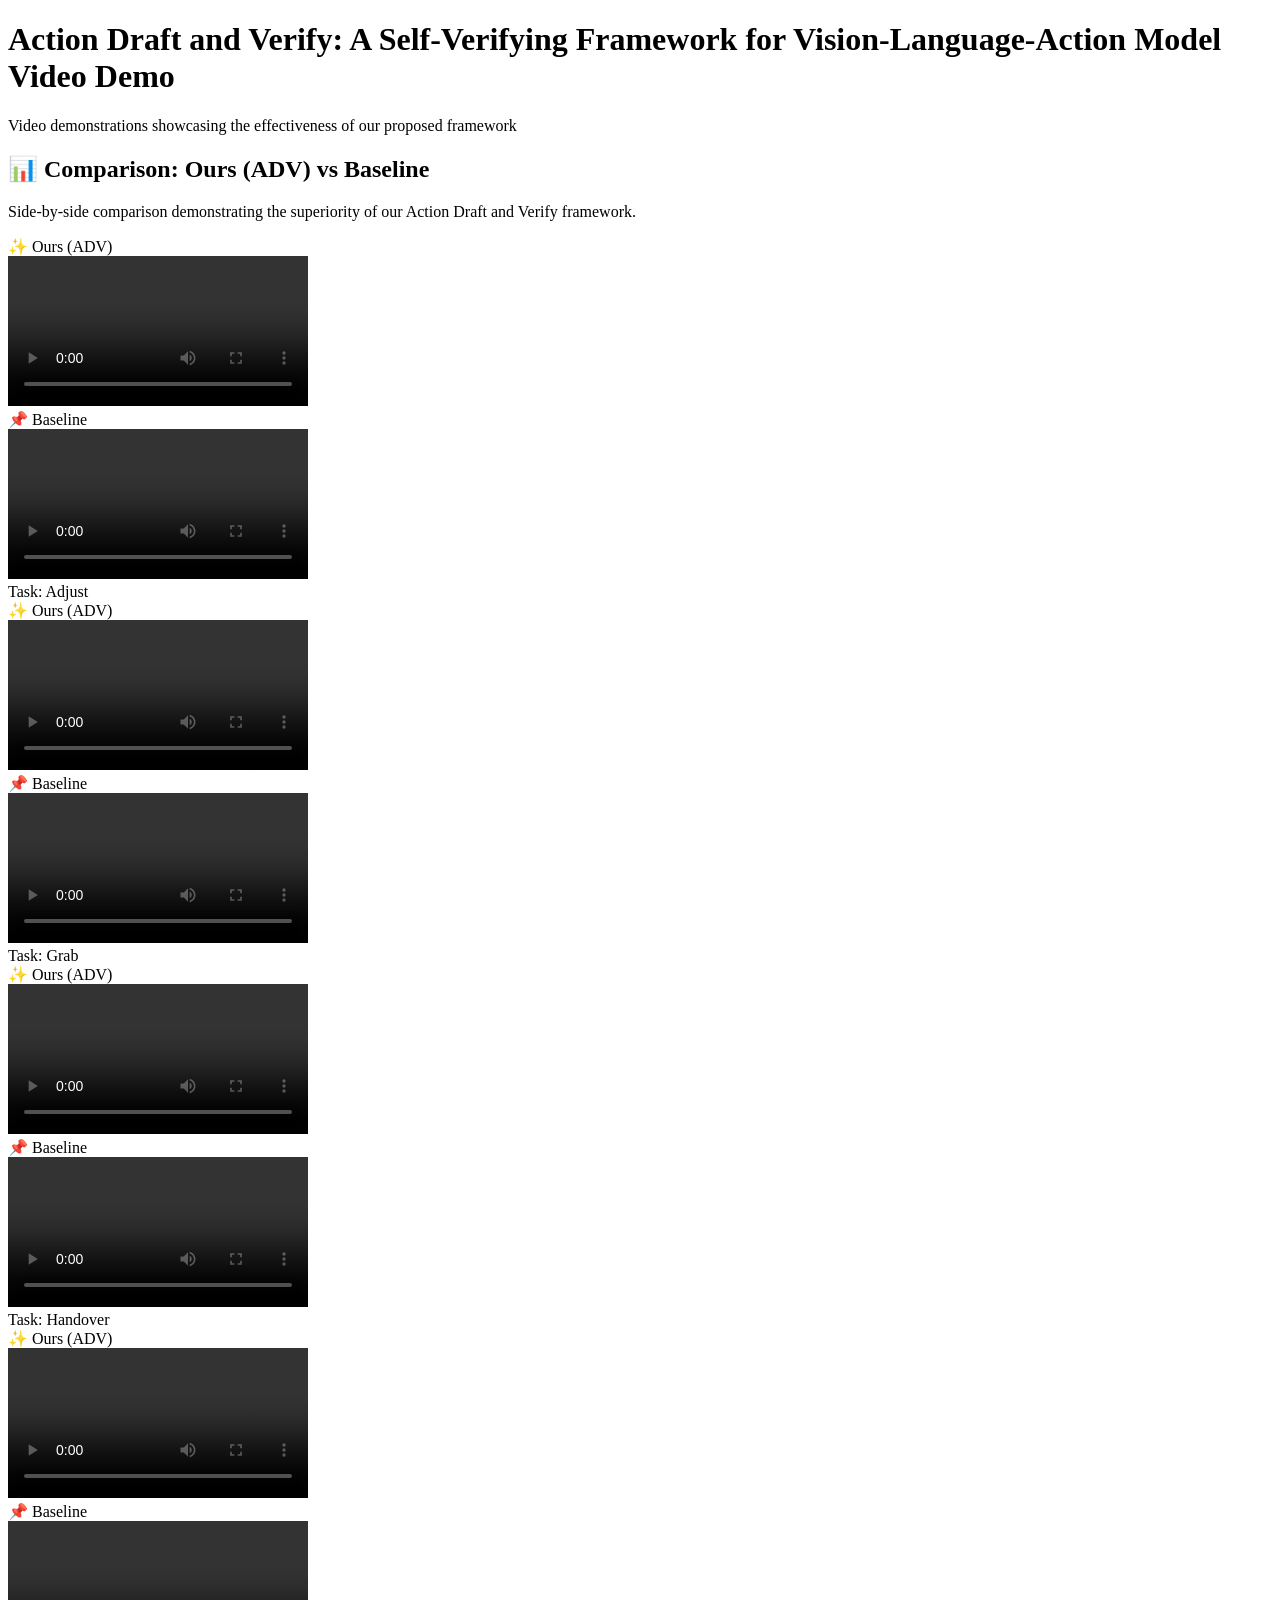
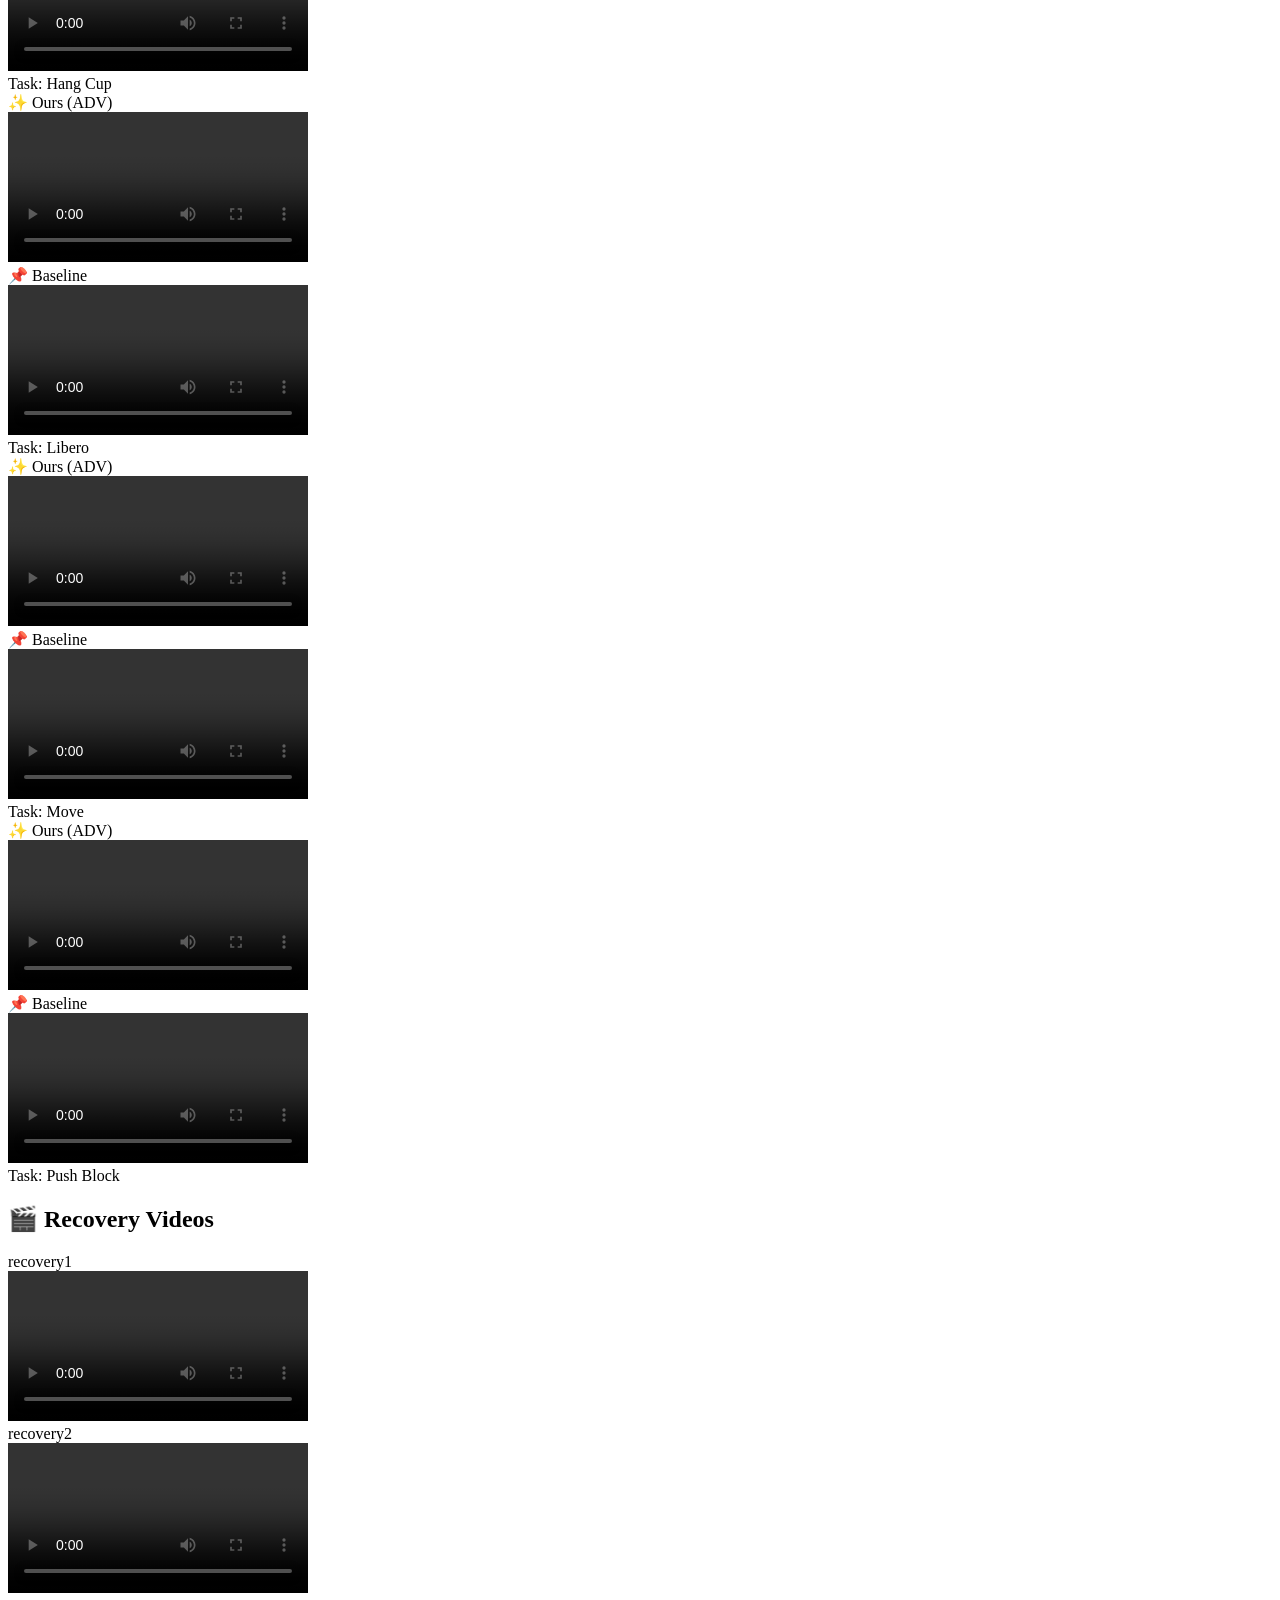
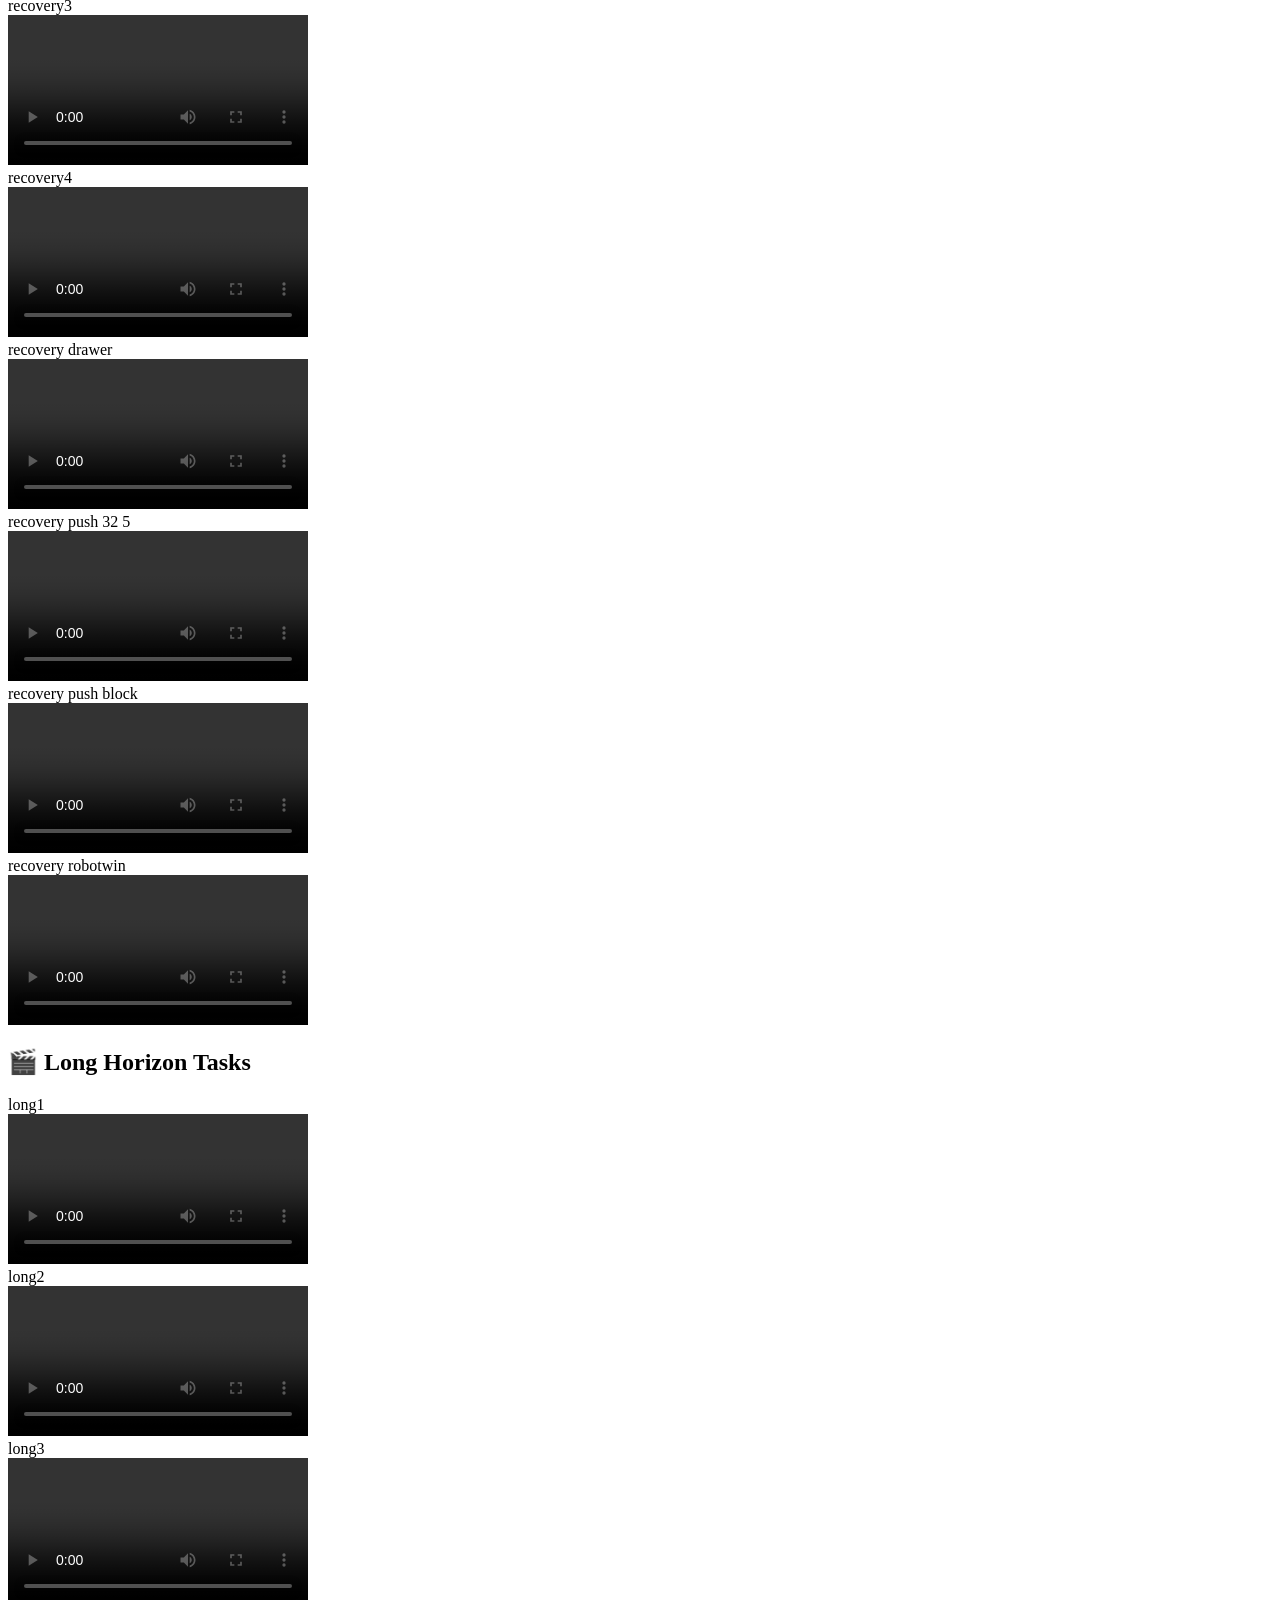
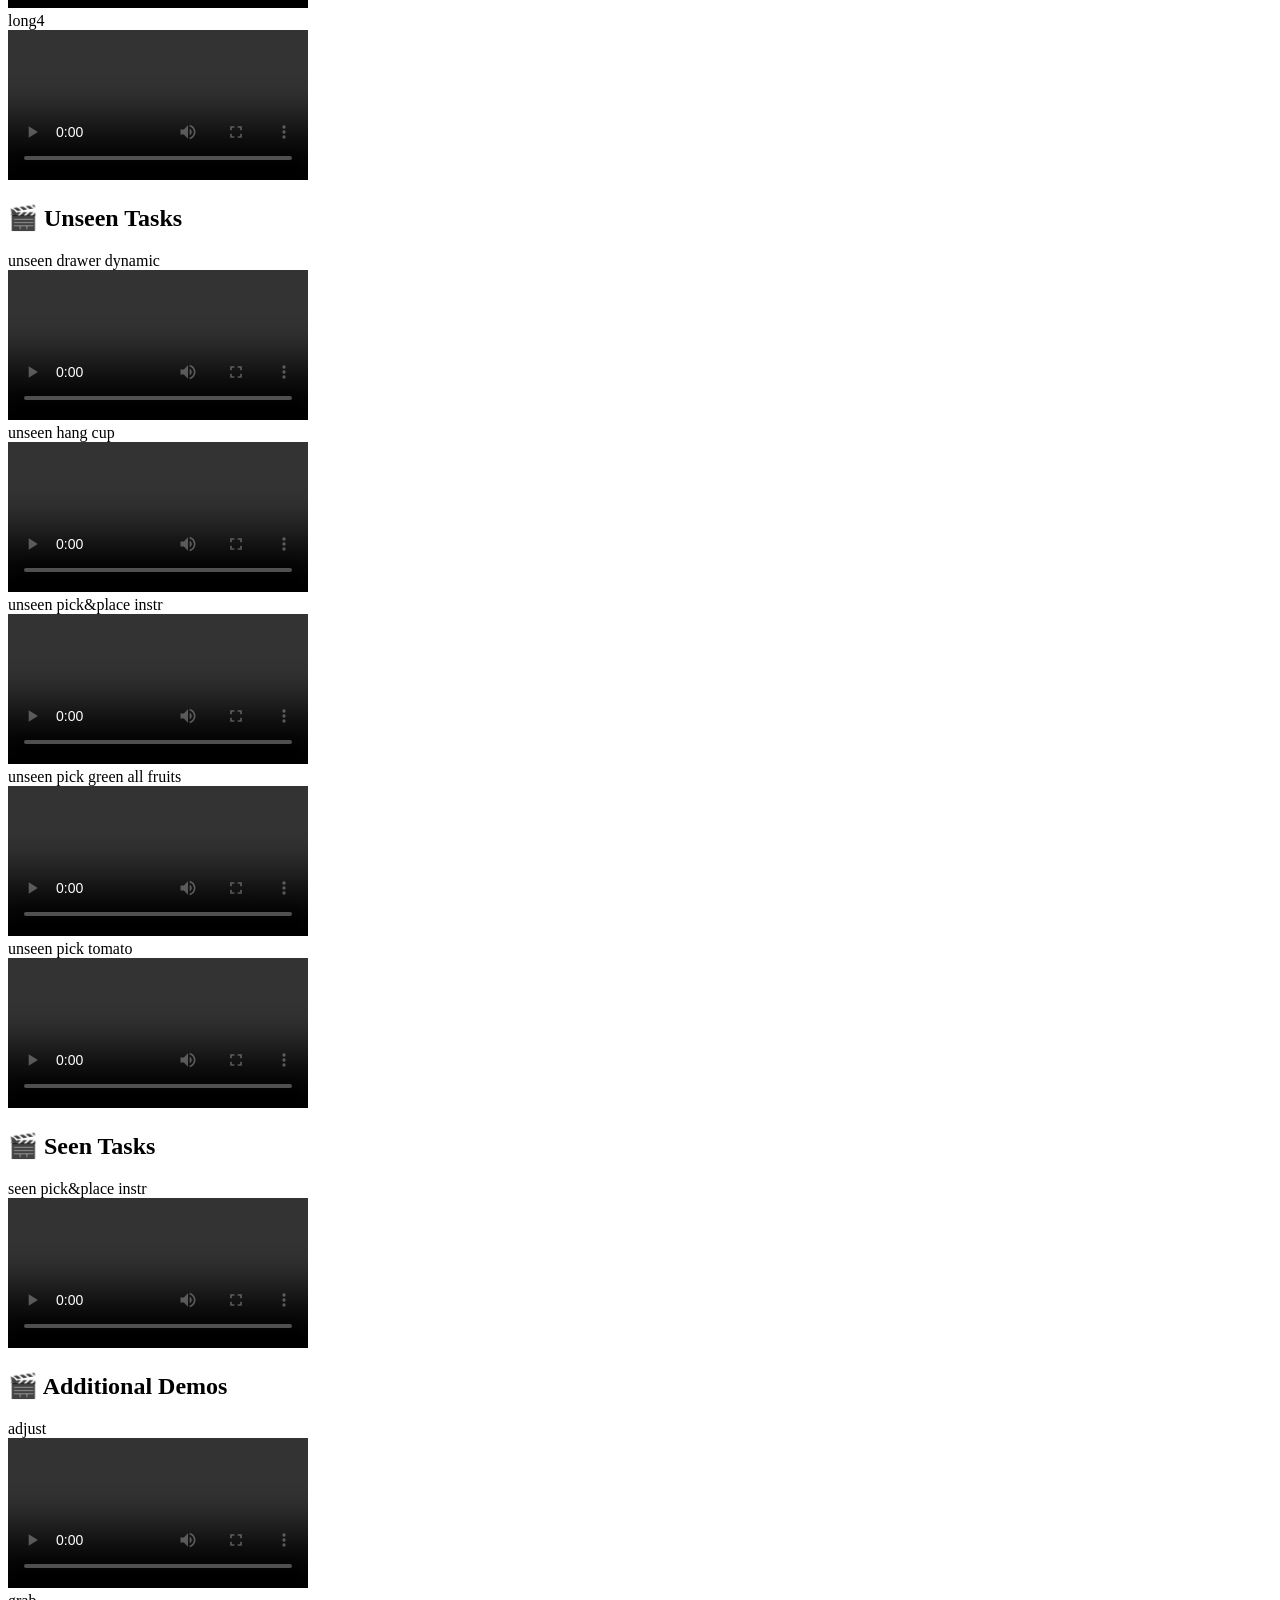
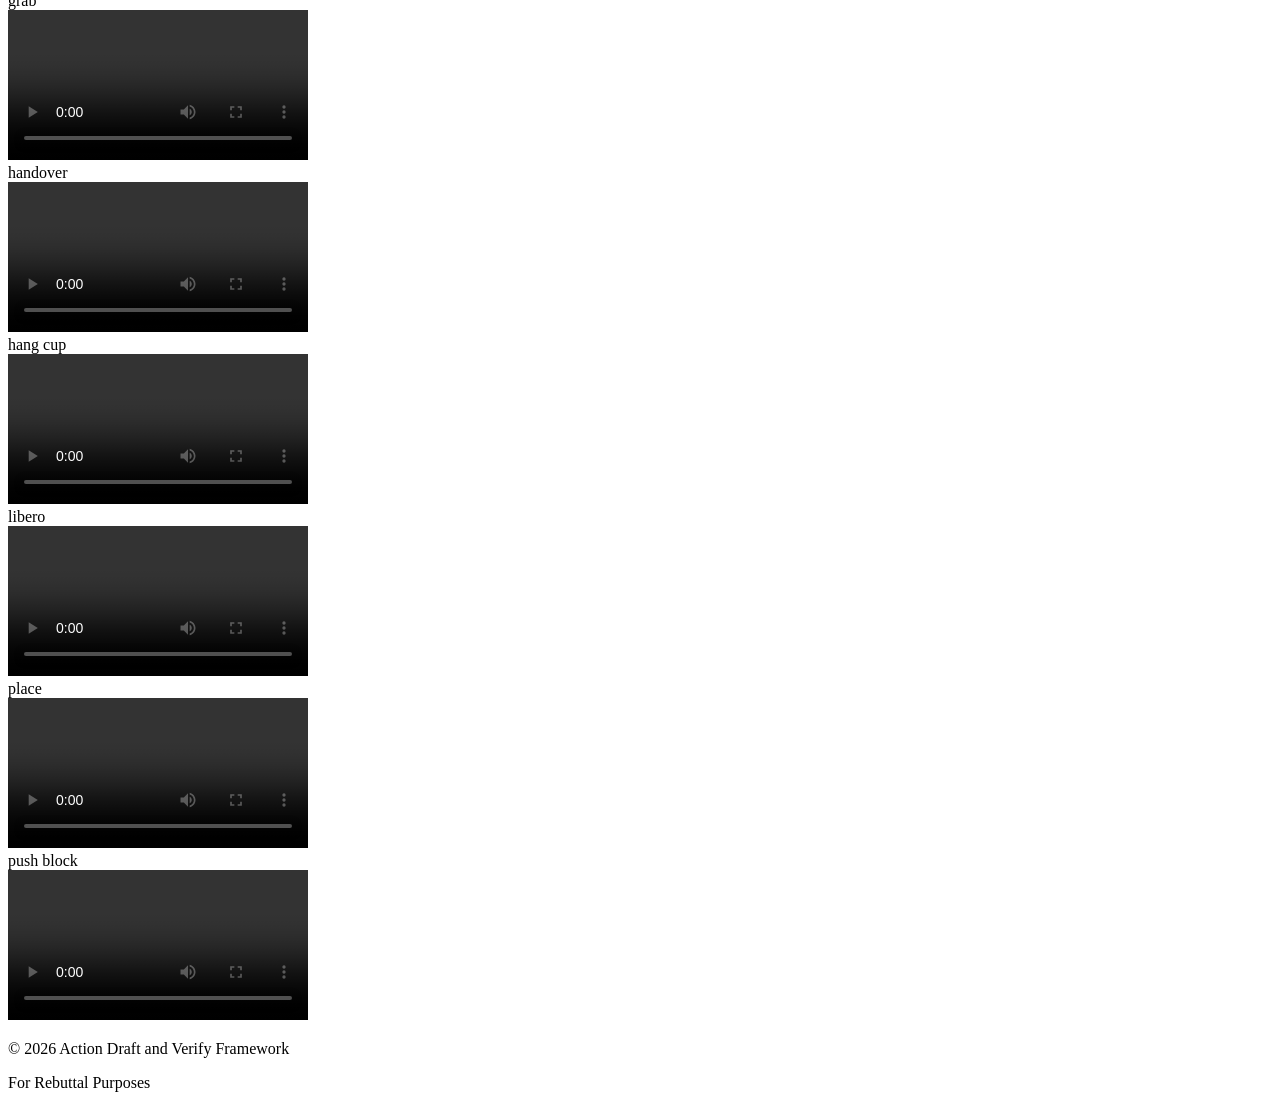
==== commit 848e1c55: "add w" ====
--- a/index.html
+++ b/index.html
@@ -1 +1 @@
-<!DOCTYPE html><!--3uLqSEHWdg9gbl1Wg54V6--><html lang="en"><head><meta charSet="utf-8"/><meta name="viewport" content="width=device-width, initial-scale=1"/><link rel="stylesheet" href="/adv_demo_for_icml2026/_next/static/css/60d4398007ff1b3f.css" data-precedence="next"/><link rel="preload" as="script" fetchPriority="low" href="/adv_demo_for_icml2026/_next/static/chunks/webpack-d25630414b6c3696.js"/><script src="/adv_demo_for_icml2026/_next/static/chunks/4bd1b696-c023c6e3521b1417.js" async=""></script><script src="/adv_demo_for_icml2026/_next/static/chunks/255-0f19436cfd6d85ea.js" async=""></script><script src="/adv_demo_for_icml2026/_next/static/chunks/main-app-38764d8632104ca6.js" async=""></script><title>Action Draft and Verify: A Self-Verifying Framework for Vision-Language-Action Model Video Demo</title><meta name="description" content="Video demonstrations for the Action Draft and Verify framework"/><script src="/adv_demo_for_icml2026/_next/static/chunks/polyfills-42372ed130431b0a.js" noModule=""></script></head><body><div hidden=""><!--$--><!--/$--></div><main class="min-h-screen bg-white"><header class="bg-[#24292f] text-white py-6"><div class="container"><h1 class="text-2xl md:text-3xl font-bold leading-tight">Action Draft and Verify: A Self-Verifying Framework for Vision-Language-Action Model Video Demo</h1><p class="mt-2 text-gray-300 text-sm">Video demonstrations showcasing the effectiveness of our proposed framework</p></div></header><div class="container py-8"><section><h2 class="section-title">📊 Comparison: Ours (ADV) vs Baseline</h2><p class="text-gray-600 mb-4 text-sm">Side-by-side comparison demonstrating the superiority of our Action Draft and Verify framework.</p><div class="video-grid"><div class="video-pair"><div class="video-container"><div class="video-label">✨ Ours (ADV)</div><video controls="" playsInline="" preload="metadata"><source src="/videos/adjust_adv.mp4" type="video/mp4"/>Your browser does not support the video tag.</video></div><div class="video-container"><div class="video-label">📌 Baseline</div><video controls="" playsInline="" preload="metadata"><source src="/videos/adjust_baseline.mp4" type="video/mp4"/>Your browser does not support the video tag.</video></div><div class="col-span-2 text-center text-sm text-gray-500 mt-2 font-medium">Task: <!-- -->Adjust</div></div><div class="video-pair"><div class="video-container"><div class="video-label">✨ Ours (ADV)</div><video controls="" playsInline="" preload="metadata"><source src="/videos/grab_adv.mp4" type="video/mp4"/>Your browser does not support the video tag.</video></div><div class="video-container"><div class="video-label">📌 Baseline</div><video controls="" playsInline="" preload="metadata"><source src="/videos/grab_baseline.mp4" type="video/mp4"/>Your browser does not support the video tag.</video></div><div class="col-span-2 text-center text-sm text-gray-500 mt-2 font-medium">Task: <!-- -->Grab</div></div><div class="video-pair"><div class="video-container"><div class="video-label">✨ Ours (ADV)</div><video controls="" playsInline="" preload="metadata"><source src="/videos/handover_adv.mp4" type="video/mp4"/>Your browser does not support the video tag.</video></div><div class="video-container"><div class="video-label">📌 Baseline</div><video controls="" playsInline="" preload="metadata"><source src="/videos/handover_baseline.mp4" type="video/mp4"/>Your browser does not support the video tag.</video></div><div class="col-span-2 text-center text-sm text-gray-500 mt-2 font-medium">Task: <!-- -->Handover</div></div><div class="video-pair"><div class="video-container"><div class="video-label">✨ Ours (ADV)</div><video controls="" playsInline="" preload="metadata"><source src="/videos/hang_cup_adv.mp4" type="video/mp4"/>Your browser does not support the video tag.</video></div><div class="video-container"><div class="video-label">📌 Baseline</div><video controls="" playsInline="" preload="metadata"><source src="/videos/hang_cup_baseline.mp4" type="video/mp4"/>Your browser does not support the video tag.</video></div><div class="col-span-2 text-center text-sm text-gray-500 mt-2 font-medium">Task: <!-- -->Hang Cup</div></div><div class="video-pair"><div class="video-container"><div class="video-label">✨ Ours (ADV)</div><video controls="" playsInline="" preload="metadata"><source src="/videos/libero_adv.mp4" type="video/mp4"/>Your browser does not support the video tag.</video></div><div class="video-container"><div class="video-label">📌 Baseline</div><video controls="" playsInline="" preload="metadata"><source src="/videos/libero_baseline.mp4" type="video/mp4"/>Your browser does not support the video tag.</video></div><div class="col-span-2 text-center text-sm text-gray-500 mt-2 font-medium">Task: <!-- -->Libero</div></div><div class="video-pair"><div class="video-container"><div class="video-label">✨ Ours (ADV)</div><video controls="" playsInline="" preload="metadata"><source src="/videos/move_adv.mp4" type="video/mp4"/>Your browser does not support the video tag.</video></div><div class="video-container"><div class="video-label">📌 Baseline</div><video controls="" playsInline="" preload="metadata"><source src="/videos/move_baseline.mp4" type="video/mp4"/>Your browser does not support the video tag.</video></div><div class="col-span-2 text-center text-sm text-gray-500 mt-2 font-medium">Task: <!-- -->Move</div></div><div class="video-pair"><div class="video-container"><div class="video-label">✨ Ours (ADV)</div><video controls="" playsInline="" preload="metadata"><source src="/videos/push_block_adv.mp4" type="video/mp4"/>Your browser does not support the video tag.</video></div><div class="video-container"><div class="video-label">📌 Baseline</div><video controls="" playsInline="" preload="metadata"><source src="/videos/push_block_baseline.mp4" type="video/mp4"/>Your browser does not support the video tag.</video></div><div class="col-span-2 text-center text-sm text-gray-500 mt-2 font-medium">Task: <!-- -->Push Block</div></div></div></section><section><h2 class="section-title">🎬 <!-- -->Recovery Videos</h2><div class="other-videos-grid"><div class="video-single"><div class="video-label">recovery1</div><video controls="" playsInline="" preload="metadata"><source src="/videos/recovery1.mp4" type="video/mp4"/>Your browser does not support the video tag.</video></div><div class="video-single"><div class="video-label">recovery2</div><video controls="" playsInline="" preload="metadata"><source src="/videos/recovery2.mp4" type="video/mp4"/>Your browser does not support the video tag.</video></div><div class="video-single"><div class="video-label">recovery3</div><video controls="" playsInline="" preload="metadata"><source src="/videos/recovery3.mp4" type="video/mp4"/>Your browser does not support the video tag.</video></div><div class="video-single"><div class="video-label">recovery4</div><video controls="" playsInline="" preload="metadata"><source src="/videos/recovery4.mp4" type="video/mp4"/>Your browser does not support the video tag.</video></div><div class="video-single"><div class="video-label">recovery drawer</div><video controls="" playsInline="" preload="metadata"><source src="/videos/recovery_drawer.mp4" type="video/mp4"/>Your browser does not support the video tag.</video></div><div class="video-single"><div class="video-label">recovery push 32 5</div><video controls="" playsInline="" preload="metadata"><source src="/videos/recovery_push_32_5.mp4" type="video/mp4"/>Your browser does not support the video tag.</video></div><div class="video-single"><div class="video-label">recovery push block</div><video controls="" playsInline="" preload="metadata"><source src="/videos/recovery_push_block.mp4" type="video/mp4"/>Your browser does not support the video tag.</video></div><div class="video-single"><div class="video-label">recovery robotwin</div><video controls="" playsInline="" preload="metadata"><source src="/videos/recovery_robotwin.mp4" type="video/mp4"/>Your browser does not support the video tag.</video></div></div></section><section><h2 class="section-title">🎬 <!-- -->Long Horizon Tasks</h2><div class="other-videos-grid"><div class="video-single"><div class="video-label">long1</div><video controls="" playsInline="" preload="metadata"><source src="/videos/long1.mp4" type="video/mp4"/>Your browser does not support the video tag.</video></div><div class="video-single"><div class="video-label">long2</div><video controls="" playsInline="" preload="metadata"><source src="/videos/long2.mp4" type="video/mp4"/>Your browser does not support the video tag.</video></div><div class="video-single"><div class="video-label">long3</div><video controls="" playsInline="" preload="metadata"><source src="/videos/long3.mp4" type="video/mp4"/>Your browser does not support the video tag.</video></div><div class="video-single"><div class="video-label">long4</div><video controls="" playsInline="" preload="metadata"><source src="/videos/long4.mp4" type="video/mp4"/>Your browser does not support the video tag.</video></div></div></section><section><h2 class="section-title">🎬 <!-- -->Unseen Tasks</h2><div class="other-videos-grid"><div class="video-single"><div class="video-label">unseen drawer dynamic</div><video controls="" playsInline="" preload="metadata"><source src="/videos/unseen_drawer_dynamic.mp4" type="video/mp4"/>Your browser does not support the video tag.</video></div><div class="video-single"><div class="video-label">unseen hang cup</div><video controls="" playsInline="" preload="metadata"><source src="/videos/unseen_hang_cup.mp4" type="video/mp4"/>Your browser does not support the video tag.</video></div><div class="video-single"><div class="video-label">unseen pick&amp;place instr</div><video controls="" playsInline="" preload="metadata"><source src="/videos/unseen_pick&amp;place_instr.mp4" type="video/mp4"/>Your browser does not support the video tag.</video></div><div class="video-single"><div class="video-label">unseen pick green all fruits</div><video controls="" playsInline="" preload="metadata"><source src="/videos/unseen_pick_green_all_fruits.mp4" type="video/mp4"/>Your browser does not support the video tag.</video></div><div class="video-single"><div class="video-label">unseen pick tomato</div><video controls="" playsInline="" preload="metadata"><source src="/videos/unseen_pick_tomato.mp4" type="video/mp4"/>Your browser does not support the video tag.</video></div></div></section><section><h2 class="section-title">🎬 <!-- -->Seen Tasks</h2><div class="other-videos-grid"><div class="video-single"><div class="video-label">seen pick&amp;place instr</div><video controls="" playsInline="" preload="metadata"><source src="/videos/seen_pick&amp;place_instr.mp4" type="video/mp4"/>Your browser does not support the video tag.</video></div></div></section><section><h2 class="section-title">🎬 <!-- -->Additional Demos</h2><div class="other-videos-grid"><div class="video-single"><div class="video-label">adjust</div><video controls="" playsInline="" preload="metadata"><source src="/videos/adjust.mp4" type="video/mp4"/>Your browser does not support the video tag.</video></div><div class="video-single"><div class="video-label">grab</div><video controls="" playsInline="" preload="metadata"><source src="/videos/grab.mp4" type="video/mp4"/>Your browser does not support the video tag.</video></div><div class="video-single"><div class="video-label">handover</div><video controls="" playsInline="" preload="metadata"><source src="/videos/handover.mp4" type="video/mp4"/>Your browser does not support the video tag.</video></div><div class="video-single"><div class="video-label">hang cup</div><video controls="" playsInline="" preload="metadata"><source src="/videos/hang cup.mp4" type="video/mp4"/>Your browser does not support the video tag.</video></div><div class="video-single"><div class="video-label">libero</div><video controls="" playsInline="" preload="metadata"><source src="/videos/libero.mp4" type="video/mp4"/>Your browser does not support the video tag.</video></div><div class="video-single"><div class="video-label">place</div><video controls="" playsInline="" preload="metadata"><source src="/videos/place.mp4" type="video/mp4"/>Your browser does not support the video tag.</video></div><div class="video-single"><div class="video-label">push block</div><video controls="" playsInline="" preload="metadata"><source src="/videos/push_block.mp4" type="video/mp4"/>Your browser does not support the video tag.</video></div></div></section></div><footer class="border-t border-gray-200 py-6 mt-8"><div class="container text-center text-gray-500 text-sm"><p>© 2024 Action Draft and Verify Framework</p><p class="mt-1">For Rebuttal Purposes</p></div></footer></main><!--$--><!--/$--><script src="/adv_demo_for_icml2026/_next/static/chunks/webpack-d25630414b6c3696.js" id="_R_" async=""></script><script>(self.__next_f=self.__next_f||[]).push([0])</script><script>self.__next_f.push([1,"1:\"$Sreact.fragment\"\n2:I[9766,[],\"\"]\n3:I[8924,[],\"\"]\n13:I[7150,[],\"\"]\n:HL[\"/adv_demo_for_icml2026/_next/static/css/60d4398007ff1b3f.css\",\"style\"]\n"])</script><script>self.__next_f.push([1,"0:{\"P\":null,\"b\":\"3uLqSEHWdg9gbl1Wg54V6\",\"p\":\"/adv_demo_for_icml2026\",\"c\":[\"\",\"\"],\"i\":false,\"f\":[[[\"\",{\"children\":[\"__PAGE__\",{}]},\"$undefined\",\"$undefined\",true],[\"\",[\"$\",\"$1\",\"c\",{\"children\":[[[\"$\",\"link\",\"0\",{\"rel\":\"stylesheet\",\"href\":\"/adv_demo_for_icml2026/_next/static/css/60d4398007ff1b3f.css\",\"precedence\":\"next\",\"crossOrigin\":\"$undefined\",\"nonce\":\"$undefined\"}]],[\"$\",\"html\",null,{\"lang\":\"en\",\"children\":[\"$\",\"body\",null,{\"children\":[\"$\",\"$L2\",null,{\"parallelRouterKey\":\"children\",\"error\":\"$undefined\",\"errorStyles\":\"$undefined\",\"errorScripts\":\"$undefined\",\"template\":[\"$\",\"$L3\",null,{}],\"templateStyles\":\"$undefined\",\"templateScripts\":\"$undefined\",\"notFound\":[[[\"$\",\"title\",null,{\"children\":\"404: This page could not be found.\"}],[\"$\",\"div\",null,{\"style\":{\"fontFamily\":\"system-ui,\\\"Segoe UI\\\",Roboto,Helvetica,Arial,sans-serif,\\\"Apple Color Emoji\\\",\\\"Segoe UI Emoji\\\"\",\"height\":\"100vh\",\"textAlign\":\"center\",\"display\":\"flex\",\"flexDirection\":\"column\",\"alignItems\":\"center\",\"justifyContent\":\"center\"},\"children\":[\"$\",\"div\",null,{\"children\":[[\"$\",\"style\",null,{\"dangerouslySetInnerHTML\":{\"__html\":\"body{color:#000;background:#fff;margin:0}.next-error-h1{border-right:1px solid rgba(0,0,0,.3)}@media (prefers-color-scheme:dark){body{color:#fff;background:#000}.next-error-h1{border-right:1px solid rgba(255,255,255,.3)}}\"}}],[\"$\",\"h1\",null,{\"className\":\"next-error-h1\",\"style\":{\"display\":\"inline-block\",\"margin\":\"0 20px 0 0\",\"padding\":\"0 23px 0 0\",\"fontSize\":24,\"fontWeight\":500,\"verticalAlign\":\"top\",\"lineHeight\":\"49px\"},\"children\":404}],[\"$\",\"div\",null,{\"style\":{\"display\":\"inline-block\"},\"children\":[\"$\",\"h2\",null,{\"style\":{\"fontSize\":14,\"fontWeight\":400,\"lineHeight\":\"49px\",\"margin\":0},\"children\":\"This page could not be found.\"}]}]]}]}]],[]],\"forbidden\":\"$undefined\",\"unauthorized\":\"$undefined\"}]}]}]]}],{\"children\":[\"__PAGE__\",[\"$\",\"$1\",\"c\",{\"children\":[[\"$\",\"main\",null,{\"className\":\"min-h-screen bg-white\",\"children\":[[\"$\",\"header\",null,{\"className\":\"bg-[#24292f] text-white py-6\",\"children\":[\"$\",\"div\",null,{\"className\":\"container\",\"children\":[[\"$\",\"h1\",null,{\"className\":\"text-2xl md:text-3xl font-bold leading-tight\",\"children\":\"Action Draft and Verify: A Self-Verifying Framework for Vision-Language-Action Model Video Demo\"}],[\"$\",\"p\",null,{\"className\":\"mt-2 text-gray-300 text-sm\",\"children\":\"Video demonstrations showcasing the effectiveness of our proposed framework\"}]]}]}],[\"$\",\"div\",null,{\"className\":\"container py-8\",\"children\":[[\"$\",\"section\",null,{\"children\":[[\"$\",\"h2\",null,{\"className\":\"section-title\",\"children\":\"📊 Comparison: Ours (ADV) vs Baseline\"}],[\"$\",\"p\",null,{\"className\":\"text-gray-600 mb-4 text-sm\",\"children\":\"Side-by-side comparison demonstrating the superiority of our Action Draft and Verify framework.\"}],[\"$\",\"div\",null,{\"className\":\"video-grid\",\"children\":[[\"$\",\"div\",\"Adjust\",{\"className\":\"video-pair\",\"children\":[[\"$\",\"div\",null,{\"className\":\"video-container\",\"children\":[[\"$\",\"div\",null,{\"className\":\"video-label\",\"children\":\"✨ Ours (ADV)\"}],[\"$\",\"video\",null,{\"controls\":true,\"playsInline\":true,\"preload\":\"metadata\",\"children\":[[\"$\",\"source\",null,{\"src\":\"/videos/adjust_adv.mp4\",\"type\":\"video/mp4\"}],\"Your browser does not support the video tag.\"]}]]}],[\"$\",\"div\",null,{\"className\":\"video-container\",\"children\":[[\"$\",\"div\",null,{\"className\":\"video-label\",\"children\":\"📌 Baseline\"}],[\"$\",\"video\",null,{\"controls\":true,\"playsInline\":true,\"preload\":\"metadata\",\"children\":[[\"$\",\"source\",null,{\"src\":\"/videos/adjust_baseline.mp4\",\"type\":\"video/mp4\"}],\"Your browser does not support the video tag.\"]}]]}],[\"$\",\"div\",null,{\"className\":\"col-span-2 text-center text-sm text-gray-500 mt-2 font-medium\",\"children\":[\"Task: \",\"Adjust\"]}]]}],[\"$\",\"div\",\"Grab\",{\"className\":\"video-pair\",\"children\":[[\"$\",\"div\",null,{\"className\":\"video-container\",\"children\":[[\"$\",\"div\",null,{\"className\":\"video-label\",\"children\":\"✨ Ours (ADV)\"}],[\"$\",\"video\",null,{\"controls\":true,\"playsInline\":true,\"preload\":\"metadata\",\"children\":[[\"$\",\"source\",null,{\"src\":\"/videos/grab_adv.mp4\",\"type\":\"video/mp4\"}],\"Your browser does not support the video tag.\"]}]]}],[\"$\",\"div\",null,{\"className\":\"video-container\",\"children\":[[\"$\",\"div\",null,{\"className\":\"video-label\",\"children\":\"📌 Baseline\"}],[\"$\",\"video\",null,{\"controls\":true,\"playsInline\":true,\"preload\":\"metadata\",\"children\":[[\"$\",\"source\",null,{\"src\":\"/videos/grab_baseline.mp4\",\"type\":\"video/mp4\"}],\"Your browser does not support the video tag.\"]}]]}],[\"$\",\"div\",null,{\"className\":\"col-span-2 text-center text-sm text-gray-500 mt-2 font-medium\",\"children\":[\"Task: \",\"Grab\"]}]]}],[\"$\",\"div\",\"Handover\",{\"className\":\"video-pair\",\"children\":[\"$L4\",\"$L5\",\"$L6\"]}],\"$L7\",\"$L8\",\"$L9\",\"$La\"]}]]}],[\"$Lb\",\"$Lc\",\"$Ld\",\"$Le\",\"$Lf\"]]}],\"$L10\"]}],null,\"$L11\"]}],{},null,false]},null,false],\"$L12\",false]],\"m\":\"$undefined\",\"G\":[\"$13\",[]],\"s\":false,\"S\":true}\n"])</script><script>self.__next_f.push([1,"14:I[4431,[],\"OutletBoundary\"]\n16:I[5278,[],\"AsyncMetadataOutlet\"]\n18:I[4431,[],\"ViewportBoundary\"]\n1a:I[4431,[],\"MetadataBoundary\"]\n1b:\"$Sreact.suspense\"\n4:[\"$\",\"div\",null,{\"className\":\"video-container\",\"children\":[[\"$\",\"div\",null,{\"className\":\"video-label\",\"children\":\"✨ Ours (ADV)\"}],[\"$\",\"video\",null,{\"controls\":true,\"playsInline\":true,\"preload\":\"metadata\",\"children\":[[\"$\",\"source\",null,{\"src\":\"/videos/handover_adv.mp4\",\"type\":\"video/mp4\"}],\"Your browser does not support the video tag.\"]}]]}]\n5:[\"$\",\"div\",null,{\"className\":\"video-container\",\"children\":[[\"$\",\"div\",null,{\"className\":\"video-label\",\"children\":\"📌 Baseline\"}],[\"$\",\"video\",null,{\"controls\":true,\"playsInline\":true,\"preload\":\"metadata\",\"children\":[[\"$\",\"source\",null,{\"src\":\"/videos/handover_baseline.mp4\",\"type\":\"video/mp4\"}],\"Your browser does not support the video tag.\"]}]]}]\n6:[\"$\",\"div\",null,{\"className\":\"col-span-2 text-center text-sm text-gray-500 mt-2 font-medium\",\"children\":[\"Task: \",\"Handover\"]}]\n"])</script><script>self.__next_f.push([1,"7:[\"$\",\"div\",\"Hang Cup\",{\"className\":\"video-pair\",\"children\":[[\"$\",\"div\",null,{\"className\":\"video-container\",\"children\":[[\"$\",\"div\",null,{\"className\":\"video-label\",\"children\":\"✨ Ours (ADV)\"}],[\"$\",\"video\",null,{\"controls\":true,\"playsInline\":true,\"preload\":\"metadata\",\"children\":[[\"$\",\"source\",null,{\"src\":\"/videos/hang_cup_adv.mp4\",\"type\":\"video/mp4\"}],\"Your browser does not support the video tag.\"]}]]}],[\"$\",\"div\",null,{\"className\":\"video-container\",\"children\":[[\"$\",\"div\",null,{\"className\":\"video-label\",\"children\":\"📌 Baseline\"}],[\"$\",\"video\",null,{\"controls\":true,\"playsInline\":true,\"preload\":\"metadata\",\"children\":[[\"$\",\"source\",null,{\"src\":\"/videos/hang_cup_baseline.mp4\",\"type\":\"video/mp4\"}],\"Your browser does not support the video tag.\"]}]]}],[\"$\",\"div\",null,{\"className\":\"col-span-2 text-center text-sm text-gray-500 mt-2 font-medium\",\"children\":[\"Task: \",\"Hang Cup\"]}]]}]\n"])</script><script>self.__next_f.push([1,"8:[\"$\",\"div\",\"Libero\",{\"className\":\"video-pair\",\"children\":[[\"$\",\"div\",null,{\"className\":\"video-container\",\"children\":[[\"$\",\"div\",null,{\"className\":\"video-label\",\"children\":\"✨ Ours (ADV)\"}],[\"$\",\"video\",null,{\"controls\":true,\"playsInline\":true,\"preload\":\"metadata\",\"children\":[[\"$\",\"source\",null,{\"src\":\"/videos/libero_adv.mp4\",\"type\":\"video/mp4\"}],\"Your browser does not support the video tag.\"]}]]}],[\"$\",\"div\",null,{\"className\":\"video-container\",\"children\":[[\"$\",\"div\",null,{\"className\":\"video-label\",\"children\":\"📌 Baseline\"}],[\"$\",\"video\",null,{\"controls\":true,\"playsInline\":true,\"preload\":\"metadata\",\"children\":[[\"$\",\"source\",null,{\"src\":\"/videos/libero_baseline.mp4\",\"type\":\"video/mp4\"}],\"Your browser does not support the video tag.\"]}]]}],[\"$\",\"div\",null,{\"className\":\"col-span-2 text-center text-sm text-gray-500 mt-2 font-medium\",\"children\":[\"Task: \",\"Libero\"]}]]}]\n"])</script><script>self.__next_f.push([1,"9:[\"$\",\"div\",\"Move\",{\"className\":\"video-pair\",\"children\":[[\"$\",\"div\",null,{\"className\":\"video-container\",\"children\":[[\"$\",\"div\",null,{\"className\":\"video-label\",\"children\":\"✨ Ours (ADV)\"}],[\"$\",\"video\",null,{\"controls\":true,\"playsInline\":true,\"preload\":\"metadata\",\"children\":[[\"$\",\"source\",null,{\"src\":\"/videos/move_adv.mp4\",\"type\":\"video/mp4\"}],\"Your browser does not support the video tag.\"]}]]}],[\"$\",\"div\",null,{\"className\":\"video-container\",\"children\":[[\"$\",\"div\",null,{\"className\":\"video-label\",\"children\":\"📌 Baseline\"}],[\"$\",\"video\",null,{\"controls\":true,\"playsInline\":true,\"preload\":\"metadata\",\"children\":[[\"$\",\"source\",null,{\"src\":\"/videos/move_baseline.mp4\",\"type\":\"video/mp4\"}],\"Your browser does not support the video tag.\"]}]]}],[\"$\",\"div\",null,{\"className\":\"col-span-2 text-center text-sm text-gray-500 mt-2 font-medium\",\"children\":[\"Task: \",\"Move\"]}]]}]\n"])</script><script>self.__next_f.push([1,"a:[\"$\",\"div\",\"Push Block\",{\"className\":\"video-pair\",\"children\":[[\"$\",\"div\",null,{\"className\":\"video-container\",\"children\":[[\"$\",\"div\",null,{\"className\":\"video-label\",\"children\":\"✨ Ours (ADV)\"}],[\"$\",\"video\",null,{\"controls\":true,\"playsInline\":true,\"preload\":\"metadata\",\"children\":[[\"$\",\"source\",null,{\"src\":\"/videos/push_block_adv.mp4\",\"type\":\"video/mp4\"}],\"Your browser does not support the video tag.\"]}]]}],[\"$\",\"div\",null,{\"className\":\"video-container\",\"children\":[[\"$\",\"div\",null,{\"className\":\"video-label\",\"children\":\"📌 Baseline\"}],[\"$\",\"video\",null,{\"controls\":true,\"playsInline\":true,\"preload\":\"metadata\",\"children\":[[\"$\",\"source\",null,{\"src\":\"/videos/push_block_baseline.mp4\",\"type\":\"video/mp4\"}],\"Your browser does not support the video tag.\"]}]]}],[\"$\",\"div\",null,{\"className\":\"col-span-2 text-center text-sm text-gray-500 mt-2 font-medium\",\"children\":[\"Task: \",\"Push Block\"]}]]}]\n"])</script><script>self.__next_f.push([1,"b:[\"$\",\"section\",\"Recovery Videos\",{\"children\":[[\"$\",\"h2\",null,{\"className\":\"section-title\",\"children\":[\"🎬 \",\"Recovery Videos\"]}],[\"$\",\"div\",null,{\"className\":\"other-videos-grid\",\"children\":[[\"$\",\"div\",\"recovery1.mp4\",{\"className\":\"video-single\",\"children\":[[\"$\",\"div\",null,{\"className\":\"video-label\",\"children\":\"recovery1\"}],[\"$\",\"video\",null,{\"controls\":true,\"playsInline\":true,\"preload\":\"metadata\",\"children\":[[\"$\",\"source\",null,{\"src\":\"/videos/recovery1.mp4\",\"type\":\"video/mp4\"}],\"Your browser does not support the video tag.\"]}]]}],[\"$\",\"div\",\"recovery2.mp4\",{\"className\":\"video-single\",\"children\":[[\"$\",\"div\",null,{\"className\":\"video-label\",\"children\":\"recovery2\"}],[\"$\",\"video\",null,{\"controls\":true,\"playsInline\":true,\"preload\":\"metadata\",\"children\":[[\"$\",\"source\",null,{\"src\":\"/videos/recovery2.mp4\",\"type\":\"video/mp4\"}],\"Your browser does not support the video tag.\"]}]]}],[\"$\",\"div\",\"recovery3.mp4\",{\"className\":\"video-single\",\"children\":[[\"$\",\"div\",null,{\"className\":\"video-label\",\"children\":\"recovery3\"}],[\"$\",\"video\",null,{\"controls\":true,\"playsInline\":true,\"preload\":\"metadata\",\"children\":[[\"$\",\"source\",null,{\"src\":\"/videos/recovery3.mp4\",\"type\":\"video/mp4\"}],\"Your browser does not support the video tag.\"]}]]}],[\"$\",\"div\",\"recovery4.mp4\",{\"className\":\"video-single\",\"children\":[[\"$\",\"div\",null,{\"className\":\"video-label\",\"children\":\"recovery4\"}],[\"$\",\"video\",null,{\"controls\":true,\"playsInline\":true,\"preload\":\"metadata\",\"children\":[[\"$\",\"source\",null,{\"src\":\"/videos/recovery4.mp4\",\"type\":\"video/mp4\"}],\"Your browser does not support the video tag.\"]}]]}],[\"$\",\"div\",\"recovery_drawer.mp4\",{\"className\":\"video-single\",\"children\":[[\"$\",\"div\",null,{\"className\":\"video-label\",\"children\":\"recovery drawer\"}],[\"$\",\"video\",null,{\"controls\":true,\"playsInline\":true,\"preload\":\"metadata\",\"children\":[[\"$\",\"source\",null,{\"src\":\"/videos/recovery_drawer.mp4\",\"type\":\"video/mp4\"}],\"Your browser does not support the video tag.\"]}]]}],[\"$\",\"div\",\"recovery_push_32_5.mp4\",{\"className\":\"video-single\",\"children\":[[\"$\",\"div\",null,{\"className\":\"video-label\",\"children\":\"recovery push 32 5\"}],[\"$\",\"video\",null,{\"controls\":true,\"playsInline\":true,\"preload\":\"metadata\",\"children\":[[\"$\",\"source\",null,{\"src\":\"/videos/recovery_push_32_5.mp4\",\"type\":\"video/mp4\"}],\"Your browser does not support the video tag.\"]}]]}],[\"$\",\"div\",\"recovery_push_block.mp4\",{\"className\":\"video-single\",\"children\":[[\"$\",\"div\",null,{\"className\":\"video-label\",\"children\":\"recovery push block\"}],[\"$\",\"video\",null,{\"controls\":true,\"playsInline\":true,\"preload\":\"metadata\",\"children\":[[\"$\",\"source\",null,{\"src\":\"/videos/recovery_push_block.mp4\",\"type\":\"video/mp4\"}],\"Your browser does not support the video tag.\"]}]]}],[\"$\",\"div\",\"recovery_robotwin.mp4\",{\"className\":\"video-single\",\"children\":[[\"$\",\"div\",null,{\"className\":\"video-label\",\"children\":\"recovery robotwin\"}],[\"$\",\"video\",null,{\"controls\":true,\"playsInline\":true,\"preload\":\"metadata\",\"children\":[[\"$\",\"source\",null,{\"src\":\"/videos/recovery_robotwin.mp4\",\"type\":\"video/mp4\"}],\"Your browser does not support the video tag.\"]}]]}]]}]]}]\n"])</script><script>self.__next_f.push([1,"c:[\"$\",\"section\",\"Long Horizon Tasks\",{\"children\":[[\"$\",\"h2\",null,{\"className\":\"section-title\",\"children\":[\"🎬 \",\"Long Horizon Tasks\"]}],[\"$\",\"div\",null,{\"className\":\"other-videos-grid\",\"children\":[[\"$\",\"div\",\"long1.mp4\",{\"className\":\"video-single\",\"children\":[[\"$\",\"div\",null,{\"className\":\"video-label\",\"children\":\"long1\"}],[\"$\",\"video\",null,{\"controls\":true,\"playsInline\":true,\"preload\":\"metadata\",\"children\":[[\"$\",\"source\",null,{\"src\":\"/videos/long1.mp4\",\"type\":\"video/mp4\"}],\"Your browser does not support the video tag.\"]}]]}],[\"$\",\"div\",\"long2.mp4\",{\"className\":\"video-single\",\"children\":[[\"$\",\"div\",null,{\"className\":\"video-label\",\"children\":\"long2\"}],[\"$\",\"video\",null,{\"controls\":true,\"playsInline\":true,\"preload\":\"metadata\",\"children\":[[\"$\",\"source\",null,{\"src\":\"/videos/long2.mp4\",\"type\":\"video/mp4\"}],\"Your browser does not support the video tag.\"]}]]}],[\"$\",\"div\",\"long3.mp4\",{\"className\":\"video-single\",\"children\":[[\"$\",\"div\",null,{\"className\":\"video-label\",\"children\":\"long3\"}],[\"$\",\"video\",null,{\"controls\":true,\"playsInline\":true,\"preload\":\"metadata\",\"children\":[[\"$\",\"source\",null,{\"src\":\"/videos/long3.mp4\",\"type\":\"video/mp4\"}],\"Your browser does not support the video tag.\"]}]]}],[\"$\",\"div\",\"long4.mp4\",{\"className\":\"video-single\",\"children\":[[\"$\",\"div\",null,{\"className\":\"video-label\",\"children\":\"long4\"}],[\"$\",\"video\",null,{\"controls\":true,\"playsInline\":true,\"preload\":\"metadata\",\"children\":[[\"$\",\"source\",null,{\"src\":\"/videos/long4.mp4\",\"type\":\"video/mp4\"}],\"Your browser does not support the video tag.\"]}]]}]]}]]}]\n"])</script><script>self.__next_f.push([1,"d:[\"$\",\"section\",\"Unseen Tasks\",{\"children\":[[\"$\",\"h2\",null,{\"className\":\"section-title\",\"children\":[\"🎬 \",\"Unseen Tasks\"]}],[\"$\",\"div\",null,{\"className\":\"other-videos-grid\",\"children\":[[\"$\",\"div\",\"unseen_drawer_dynamic.mp4\",{\"className\":\"video-single\",\"children\":[[\"$\",\"div\",null,{\"className\":\"video-label\",\"children\":\"unseen drawer dynamic\"}],[\"$\",\"video\",null,{\"controls\":true,\"playsInline\":true,\"preload\":\"metadata\",\"children\":[[\"$\",\"source\",null,{\"src\":\"/videos/unseen_drawer_dynamic.mp4\",\"type\":\"video/mp4\"}],\"Your browser does not support the video tag.\"]}]]}],[\"$\",\"div\",\"unseen_hang_cup.mp4\",{\"className\":\"video-single\",\"children\":[[\"$\",\"div\",null,{\"className\":\"video-label\",\"children\":\"unseen hang cup\"}],[\"$\",\"video\",null,{\"controls\":true,\"playsInline\":true,\"preload\":\"metadata\",\"children\":[[\"$\",\"source\",null,{\"src\":\"/videos/unseen_hang_cup.mp4\",\"type\":\"video/mp4\"}],\"Your browser does not support the video tag.\"]}]]}],[\"$\",\"div\",\"unseen_pick\u0026place_instr.mp4\",{\"className\":\"video-single\",\"children\":[[\"$\",\"div\",null,{\"className\":\"video-label\",\"children\":\"unseen pick\u0026place instr\"}],[\"$\",\"video\",null,{\"controls\":true,\"playsInline\":true,\"preload\":\"metadata\",\"children\":[[\"$\",\"source\",null,{\"src\":\"/videos/unseen_pick\u0026place_instr.mp4\",\"type\":\"video/mp4\"}],\"Your browser does not support the video tag.\"]}]]}],[\"$\",\"div\",\"unseen_pick_green_all_fruits.mp4\",{\"className\":\"video-single\",\"children\":[[\"$\",\"div\",null,{\"className\":\"video-label\",\"children\":\"unseen pick green all fruits\"}],[\"$\",\"video\",null,{\"controls\":true,\"playsInline\":true,\"preload\":\"metadata\",\"children\":[[\"$\",\"source\",null,{\"src\":\"/videos/unseen_pick_green_all_fruits.mp4\",\"type\":\"video/mp4\"}],\"Your browser does not support the video tag.\"]}]]}],[\"$\",\"div\",\"unseen_pick_tomato.mp4\",{\"className\":\"video-single\",\"children\":[[\"$\",\"div\",null,{\"className\":\"video-label\",\"children\":\"unseen pick tomato\"}],[\"$\",\"video\",null,{\"controls\":true,\"playsInline\":true,\"preload\":\"metadata\",\"children\":[[\"$\",\"source\",null,{\"src\":\"/videos/unseen_pick_tomato.mp4\",\"type\":\"video/mp4\"}],\"Your browser does not support the video tag.\"]}]]}]]}]]}]\n"])</script><script>self.__next_f.push([1,"e:[\"$\",\"section\",\"Seen Tasks\",{\"children\":[[\"$\",\"h2\",null,{\"className\":\"section-title\",\"children\":[\"🎬 \",\"Seen Tasks\"]}],[\"$\",\"div\",null,{\"className\":\"other-videos-grid\",\"children\":[[\"$\",\"div\",\"seen_pick\u0026place_instr.mp4\",{\"className\":\"video-single\",\"children\":[[\"$\",\"div\",null,{\"className\":\"video-label\",\"children\":\"seen pick\u0026place instr\"}],[\"$\",\"video\",null,{\"controls\":true,\"playsInline\":true,\"preload\":\"metadata\",\"children\":[[\"$\",\"source\",null,{\"src\":\"/videos/seen_pick\u0026place_instr.mp4\",\"type\":\"video/mp4\"}],\"Your browser does not support the video tag.\"]}]]}]]}]]}]\n"])</script><script>self.__next_f.push([1,"f:[\"$\",\"section\",\"Additional Demos\",{\"children\":[[\"$\",\"h2\",null,{\"className\":\"section-title\",\"children\":[\"🎬 \",\"Additional Demos\"]}],[\"$\",\"div\",null,{\"className\":\"other-videos-grid\",\"children\":[[\"$\",\"div\",\"adjust.mp4\",{\"className\":\"video-single\",\"children\":[[\"$\",\"div\",null,{\"className\":\"video-label\",\"children\":\"adjust\"}],[\"$\",\"video\",null,{\"controls\":true,\"playsInline\":true,\"preload\":\"metadata\",\"children\":[[\"$\",\"source\",null,{\"src\":\"/videos/adjust.mp4\",\"type\":\"video/mp4\"}],\"Your browser does not support the video tag.\"]}]]}],[\"$\",\"div\",\"grab.mp4\",{\"className\":\"video-single\",\"children\":[[\"$\",\"div\",null,{\"className\":\"video-label\",\"children\":\"grab\"}],[\"$\",\"video\",null,{\"controls\":true,\"playsInline\":true,\"preload\":\"metadata\",\"children\":[[\"$\",\"source\",null,{\"src\":\"/videos/grab.mp4\",\"type\":\"video/mp4\"}],\"Your browser does not support the video tag.\"]}]]}],[\"$\",\"div\",\"handover.mp4\",{\"className\":\"video-single\",\"children\":[[\"$\",\"div\",null,{\"className\":\"video-label\",\"children\":\"handover\"}],[\"$\",\"video\",null,{\"controls\":true,\"playsInline\":true,\"preload\":\"metadata\",\"children\":[[\"$\",\"source\",null,{\"src\":\"/videos/handover.mp4\",\"type\":\"video/mp4\"}],\"Your browser does not support the video tag.\"]}]]}],[\"$\",\"div\",\"hang cup.mp4\",{\"className\":\"video-single\",\"children\":[[\"$\",\"div\",null,{\"className\":\"video-label\",\"children\":\"hang cup\"}],[\"$\",\"video\",null,{\"controls\":true,\"playsInline\":true,\"preload\":\"metadata\",\"children\":[[\"$\",\"source\",null,{\"src\":\"/videos/hang cup.mp4\",\"type\":\"video/mp4\"}],\"Your browser does not support the video tag.\"]}]]}],[\"$\",\"div\",\"libero.mp4\",{\"className\":\"video-single\",\"children\":[[\"$\",\"div\",null,{\"className\":\"video-label\",\"children\":\"libero\"}],[\"$\",\"video\",null,{\"controls\":true,\"playsInline\":true,\"preload\":\"metadata\",\"children\":[[\"$\",\"source\",null,{\"src\":\"/videos/libero.mp4\",\"type\":\"video/mp4\"}],\"Your browser does not support the video tag.\"]}]]}],[\"$\",\"div\",\"place.mp4\",{\"className\":\"video-single\",\"children\":[[\"$\",\"div\",null,{\"className\":\"video-label\",\"children\":\"place\"}],[\"$\",\"video\",null,{\"controls\":true,\"playsInline\":true,\"preload\":\"metadata\",\"children\":[[\"$\",\"source\",null,{\"src\":\"/videos/place.mp4\",\"type\":\"video/mp4\"}],\"Your browser does not support the video tag.\"]}]]}],[\"$\",\"div\",\"push_block.mp4\",{\"className\":\"video-single\",\"children\":[[\"$\",\"div\",null,{\"className\":\"video-label\",\"children\":\"push block\"}],[\"$\",\"video\",null,{\"controls\":true,\"playsInline\":true,\"preload\":\"metadata\",\"children\":[[\"$\",\"source\",null,{\"src\":\"/videos/push_block.mp4\",\"type\":\"video/mp4\"}],\"Your browser does not support the video tag.\"]}]]}]]}]]}]\n"])</script><script>self.__next_f.push([1,"10:[\"$\",\"footer\",null,{\"className\":\"border-t border-gray-200 py-6 mt-8\",\"children\":[\"$\",\"div\",null,{\"className\":\"container text-center text-gray-500 text-sm\",\"children\":[[\"$\",\"p\",null,{\"children\":\"© 2024 Action Draft and Verify Framework\"}],[\"$\",\"p\",null,{\"className\":\"mt-1\",\"children\":\"For Rebuttal Purposes\"}]]}]}]\n11:[\"$\",\"$L14\",null,{\"children\":[\"$L15\",[\"$\",\"$L16\",null,{\"promise\":\"$@17\"}]]}]\n12:[\"$\",\"$1\",\"h\",{\"children\":[null,[[\"$\",\"$L18\",null,{\"children\":\"$L19\"}],null],[\"$\",\"$L1a\",null,{\"children\":[\"$\",\"div\",null,{\"hidden\":true,\"children\":[\"$\",\"$1b\",null,{\"fallback\":null,\"children\":\"$L1c\"}]}]}]]}]\n"])</script><script>self.__next_f.push([1,"19:[[\"$\",\"meta\",\"0\",{\"charSet\":\"utf-8\"}],[\"$\",\"meta\",\"1\",{\"name\":\"viewport\",\"content\":\"width=device-width, initial-scale=1\"}]]\n15:null\n"])</script><script>self.__next_f.push([1,"17:{\"metadata\":[[\"$\",\"title\",\"0\",{\"children\":\"Action Draft and Verify: A Self-Verifying Framework for Vision-Language-Action Model Video Demo\"}],[\"$\",\"meta\",\"1\",{\"name\":\"description\",\"content\":\"Video demonstrations for the Action Draft and Verify framework\"}]],\"error\":null,\"digest\":\"$undefined\"}\n"])</script><script>self.__next_f.push([1,"1c:\"$17:metadata\"\n"])</script></body></html>+<!DOCTYPE html><!--3uLqSEHWdg9gbl1Wg54V6--><html lang="en"><head><meta charSet="utf-8"/><meta name="viewport" content="width=device-width, initial-scale=1"/><link rel="stylesheet" href="/w/adv_demo_for_icml2026/_next/static/css/60d4398007ff1b3f.css" data-precedence="next"/><link rel="preload" as="script" fetchPriority="low" href="/w/adv_demo_for_icml2026/_next/static/chunks/webpack-d25630414b6c3696.js"/><script src="/w/adv_demo_for_icml2026/_next/static/chunks/4bd1b696-c023c6e3521b1417.js" async=""></script><script src="/w/adv_demo_for_icml2026/_next/static/chunks/255-0f19436cfd6d85ea.js" async=""></script><script src="/w/adv_demo_for_icml2026/_next/static/chunks/main-app-38764d8632104ca6.js" async=""></script><title>Action Draft and Verify: A Self-Verifying Framework for Vision-Language-Action Model Video Demo</title><meta name="description" content="Video demonstrations for the Action Draft and Verify framework"/><script src="/w/adv_demo_for_icml2026/_next/static/chunks/polyfills-42372ed130431b0a.js" noModule=""></script></head><body><div hidden=""><!--$--><!--/$--></div><main class="min-h-screen bg-white"><header class="bg-[#24292f] text-white py-6"><div class="container"><h1 class="text-2xl md:text-3xl font-bold leading-tight">Action Draft and Verify: A Self-Verifying Framework for Vision-Language-Action Model Video Demo</h1><p class="mt-2 text-gray-300 text-sm">Video demonstrations showcasing the effectiveness of our proposed framework</p></div></header><div class="container py-8"><section><h2 class="section-title">📊 Comparison: Ours (ADV) vs Baseline</h2><p class="text-gray-600 mb-4 text-sm">Side-by-side comparison demonstrating the superiority of our Action Draft and Verify framework.</p><div class="video-grid"><div class="video-pair"><div class="video-container"><div class="video-label">✨ Ours (ADV)</div><video controls="" playsInline="" preload="metadata"><source src="/w/adv_demo_for_icml2026/videos/adjust_adv.mp4" type="video/mp4"/>Your browser does not support the video tag.</video></div><div class="video-container"><div class="video-label">📌 Baseline</div><video controls="" playsInline="" preload="metadata"><source src="/w/adv_demo_for_icml2026/videos/adjust_baseline.mp4" type="video/mp4"/>Your browser does not support the video tag.</video></div><div class="col-span-2 text-center text-sm text-gray-500 mt-2 font-medium">Task: <!-- -->Adjust</div></div><div class="video-pair"><div class="video-container"><div class="video-label">✨ Ours (ADV)</div><video controls="" playsInline="" preload="metadata"><source src="/w/adv_demo_for_icml2026/videos/grab_adv.mp4" type="video/mp4"/>Your browser does not support the video tag.</video></div><div class="video-container"><div class="video-label">📌 Baseline</div><video controls="" playsInline="" preload="metadata"><source src="/w/adv_demo_for_icml2026/videos/grab_baseline.mp4" type="video/mp4"/>Your browser does not support the video tag.</video></div><div class="col-span-2 text-center text-sm text-gray-500 mt-2 font-medium">Task: <!-- -->Grab</div></div><div class="video-pair"><div class="video-container"><div class="video-label">✨ Ours (ADV)</div><video controls="" playsInline="" preload="metadata"><source src="/w/adv_demo_for_icml2026/videos/handover_adv.mp4" type="video/mp4"/>Your browser does not support the video tag.</video></div><div class="video-container"><div class="video-label">📌 Baseline</div><video controls="" playsInline="" preload="metadata"><source src="/w/adv_demo_for_icml2026/videos/handover_baseline.mp4" type="video/mp4"/>Your browser does not support the video tag.</video></div><div class="col-span-2 text-center text-sm text-gray-500 mt-2 font-medium">Task: <!-- -->Handover</div></div><div class="video-pair"><div class="video-container"><div class="video-label">✨ Ours (ADV)</div><video controls="" playsInline="" preload="metadata"><source src="/w/adv_demo_for_icml2026/videos/hang_cup_adv.mp4" type="video/mp4"/>Your browser does not support the video tag.</video></div><div class="video-container"><div class="video-label">📌 Baseline</div><video controls="" playsInline="" preload="metadata"><source src="/w/adv_demo_for_icml2026/videos/hang_cup_baseline.mp4" type="video/mp4"/>Your browser does not support the video tag.</video></div><div class="col-span-2 text-center text-sm text-gray-500 mt-2 font-medium">Task: <!-- -->Hang Cup</div></div><div class="video-pair"><div class="video-container"><div class="video-label">✨ Ours (ADV)</div><video controls="" playsInline="" preload="metadata"><source src="/w/adv_demo_for_icml2026/videos/libero_adv.mp4" type="video/mp4"/>Your browser does not support the video tag.</video></div><div class="video-container"><div class="video-label">📌 Baseline</div><video controls="" playsInline="" preload="metadata"><source src="/w/adv_demo_for_icml2026/videos/libero_baseline.mp4" type="video/mp4"/>Your browser does not support the video tag.</video></div><div class="col-span-2 text-center text-sm text-gray-500 mt-2 font-medium">Task: <!-- -->Libero</div></div><div class="video-pair"><div class="video-container"><div class="video-label">✨ Ours (ADV)</div><video controls="" playsInline="" preload="metadata"><source src="/w/adv_demo_for_icml2026/videos/move_adv.mp4" type="video/mp4"/>Your browser does not support the video tag.</video></div><div class="video-container"><div class="video-label">📌 Baseline</div><video controls="" playsInline="" preload="metadata"><source src="/w/adv_demo_for_icml2026/videos/move_baseline.mp4" type="video/mp4"/>Your browser does not support the video tag.</video></div><div class="col-span-2 text-center text-sm text-gray-500 mt-2 font-medium">Task: <!-- -->Move</div></div><div class="video-pair"><div class="video-container"><div class="video-label">✨ Ours (ADV)</div><video controls="" playsInline="" preload="metadata"><source src="/w/adv_demo_for_icml2026/videos/push_block_adv.mp4" type="video/mp4"/>Your browser does not support the video tag.</video></div><div class="video-container"><div class="video-label">📌 Baseline</div><video controls="" playsInline="" preload="metadata"><source src="/w/adv_demo_for_icml2026/videos/push_block_baseline.mp4" type="video/mp4"/>Your browser does not support the video tag.</video></div><div class="col-span-2 text-center text-sm text-gray-500 mt-2 font-medium">Task: <!-- -->Push Block</div></div></div></section><section><h2 class="section-title">🎬 <!-- -->Recovery Videos</h2><div class="other-videos-grid"><div class="video-single"><div class="video-label">recovery1</div><video controls="" playsInline="" preload="metadata"><source src="/w/adv_demo_for_icml2026/videos/recovery1.mp4" type="video/mp4"/>Your browser does not support the video tag.</video></div><div class="video-single"><div class="video-label">recovery2</div><video controls="" playsInline="" preload="metadata"><source src="/w/adv_demo_for_icml2026/videos/recovery2.mp4" type="video/mp4"/>Your browser does not support the video tag.</video></div><div class="video-single"><div class="video-label">recovery3</div><video controls="" playsInline="" preload="metadata"><source src="/w/adv_demo_for_icml2026/videos/recovery3.mp4" type="video/mp4"/>Your browser does not support the video tag.</video></div><div class="video-single"><div class="video-label">recovery4</div><video controls="" playsInline="" preload="metadata"><source src="/w/adv_demo_for_icml2026/videos/recovery4.mp4" type="video/mp4"/>Your browser does not support the video tag.</video></div><div class="video-single"><div class="video-label">recovery drawer</div><video controls="" playsInline="" preload="metadata"><source src="/w/adv_demo_for_icml2026/videos/recovery_drawer.mp4" type="video/mp4"/>Your browser does not support the video tag.</video></div><div class="video-single"><div class="video-label">recovery push 32 5</div><video controls="" playsInline="" preload="metadata"><source src="/w/adv_demo_for_icml2026/videos/recovery_push_32_5.mp4" type="video/mp4"/>Your browser does not support the video tag.</video></div><div class="video-single"><div class="video-label">recovery push block</div><video controls="" playsInline="" preload="metadata"><source src="/w/adv_demo_for_icml2026/videos/recovery_push_block.mp4" type="video/mp4"/>Your browser does not support the video tag.</video></div><div class="video-single"><div class="video-label">recovery robotwin</div><video controls="" playsInline="" preload="metadata"><source src="/w/adv_demo_for_icml2026/videos/recovery_robotwin.mp4" type="video/mp4"/>Your browser does not support the video tag.</video></div></div></section><section><h2 class="section-title">🎬 <!-- -->Long Horizon Tasks</h2><div class="other-videos-grid"><div class="video-single"><div class="video-label">long1</div><video controls="" playsInline="" preload="metadata"><source src="/w/adv_demo_for_icml2026/videos/long1.mp4" type="video/mp4"/>Your browser does not support the video tag.</video></div><div class="video-single"><div class="video-label">long2</div><video controls="" playsInline="" preload="metadata"><source src="/w/adv_demo_for_icml2026/videos/long2.mp4" type="video/mp4"/>Your browser does not support the video tag.</video></div><div class="video-single"><div class="video-label">long3</div><video controls="" playsInline="" preload="metadata"><source src="/w/adv_demo_for_icml2026/videos/long3.mp4" type="video/mp4"/>Your browser does not support the video tag.</video></div><div class="video-single"><div class="video-label">long4</div><video controls="" playsInline="" preload="metadata"><source src="/w/adv_demo_for_icml2026/videos/long4.mp4" type="video/mp4"/>Your browser does not support the video tag.</video></div></div></section><section><h2 class="section-title">🎬 <!-- -->Unseen Tasks</h2><div class="other-videos-grid"><div class="video-single"><div class="video-label">unseen drawer dynamic</div><video controls="" playsInline="" preload="metadata"><source src="/w/adv_demo_for_icml2026/videos/unseen_drawer_dynamic.mp4" type="video/mp4"/>Your browser does not support the video tag.</video></div><div class="video-single"><div class="video-label">unseen hang cup</div><video controls="" playsInline="" preload="metadata"><source src="/w/adv_demo_for_icml2026/videos/unseen_hang_cup.mp4" type="video/mp4"/>Your browser does not support the video tag.</video></div><div class="video-single"><div class="video-label">unseen pick&amp;place instr</div><video controls="" playsInline="" preload="metadata"><source src="/w/adv_demo_for_icml2026/videos/unseen_pick&amp;place_instr.mp4" type="video/mp4"/>Your browser does not support the video tag.</video></div><div class="video-single"><div class="video-label">unseen pick green all fruits</div><video controls="" playsInline="" preload="metadata"><source src="/w/adv_demo_for_icml2026/videos/unseen_pick_green_all_fruits.mp4" type="video/mp4"/>Your browser does not support the video tag.</video></div><div class="video-single"><div class="video-label">unseen pick tomato</div><video controls="" playsInline="" preload="metadata"><source src="/w/adv_demo_for_icml2026/videos/unseen_pick_tomato.mp4" type="video/mp4"/>Your browser does not support the video tag.</video></div></div></section><section><h2 class="section-title">🎬 <!-- -->Seen Tasks</h2><div class="other-videos-grid"><div class="video-single"><div class="video-label">seen pick&amp;place instr</div><video controls="" playsInline="" preload="metadata"><source src="/w/adv_demo_for_icml2026/videos/seen_pick&amp;place_instr.mp4" type="video/mp4"/>Your browser does not support the video tag.</video></div></div></section><section><h2 class="section-title">🎬 <!-- -->Additional Demos</h2><div class="other-videos-grid"><div class="video-single"><div class="video-label">adjust</div><video controls="" playsInline="" preload="metadata"><source src="/w/adv_demo_for_icml2026/videos/adjust.mp4" type="video/mp4"/>Your browser does not support the video tag.</video></div><div class="video-single"><div class="video-label">grab</div><video controls="" playsInline="" preload="metadata"><source src="/w/adv_demo_for_icml2026/videos/grab.mp4" type="video/mp4"/>Your browser does not support the video tag.</video></div><div class="video-single"><div class="video-label">handover</div><video controls="" playsInline="" preload="metadata"><source src="/w/adv_demo_for_icml2026/videos/handover.mp4" type="video/mp4"/>Your browser does not support the video tag.</video></div><div class="video-single"><div class="video-label">hang cup</div><video controls="" playsInline="" preload="metadata"><source src="/w/adv_demo_for_icml2026/videos/hang cup.mp4" type="video/mp4"/>Your browser does not support the video tag.</video></div><div class="video-single"><div class="video-label">libero</div><video controls="" playsInline="" preload="metadata"><source src="/w/adv_demo_for_icml2026/videos/libero.mp4" type="video/mp4"/>Your browser does not support the video tag.</video></div><div class="video-single"><div class="video-label">place</div><video controls="" playsInline="" preload="metadata"><source src="/w/adv_demo_for_icml2026/videos/place.mp4" type="video/mp4"/>Your browser does not support the video tag.</video></div><div class="video-single"><div class="video-label">push block</div><video controls="" playsInline="" preload="metadata"><source src="/w/adv_demo_for_icml2026/videos/push_block.mp4" type="video/mp4"/>Your browser does not support the video tag.</video></div></div></section></div><footer class="border-t border-gray-200 py-6 mt-8"><div class="container text-center text-gray-500 text-sm"><p>© 2026 Action Draft and Verify Framework</p><p class="mt-1">For Rebuttal Purposes</p></div></footer></main><!--$--><!--/$--><script src="/w/adv_demo_for_icml2026/_next/static/chunks/webpack-d25630414b6c3696.js" id="_R_" async=""></script><script>(self.__next_f=self.__next_f||[]).push([0])</script><script>self.__next_f.push([1,"1:\"$Sreact.fragment\"\n2:I[9766,[],\"\"]\n3:I[8924,[],\"\"]\n13:I[7150,[],\"\"]\n:HL[\"/w/adv_demo_for_icml2026/_next/static/css/60d4398007ff1b3f.css\",\"style\"]\n"])</script><script>self.__next_f.push([1,"0:{\"P\":null,\"b\":\"3uLqSEHWdg9gbl1Wg54V6\",\"p\":\"/w/adv_demo_for_icml2026\",\"c\":[\"\",\"\"],\"i\":false,\"f\":[[[\"\",{\"children\":[\"__PAGE__\",{}]},\"$undefined\",\"$undefined\",true],[\"\",[\"$\",\"$1\",\"c\",{\"children\":[[[\"$\",\"link\",\"0\",{\"rel\":\"stylesheet\",\"href\":\"/w/adv_demo_for_icml2026/_next/static/css/60d4398007ff1b3f.css\",\"precedence\":\"next\",\"crossOrigin\":\"$undefined\",\"nonce\":\"$undefined\"}]],[\"$\",\"html\",null,{\"lang\":\"en\",\"children\":[\"$\",\"body\",null,{\"children\":[\"$\",\"$L2\",null,{\"parallelRouterKey\":\"children\",\"error\":\"$undefined\",\"errorStyles\":\"$undefined\",\"errorScripts\":\"$undefined\",\"template\":[\"$\",\"$L3\",null,{}],\"templateStyles\":\"$undefined\",\"templateScripts\":\"$undefined\",\"notFound\":[[[\"$\",\"title\",null,{\"children\":\"404: This page could not be found.\"}],[\"$\",\"div\",null,{\"style\":{\"fontFamily\":\"system-ui,\\\"Segoe UI\\\",Roboto,Helvetica,Arial,sans-serif,\\\"Apple Color Emoji\\\",\\\"Segoe UI Emoji\\\"\",\"height\":\"100vh\",\"textAlign\":\"center\",\"display\":\"flex\",\"flexDirection\":\"column\",\"alignItems\":\"center\",\"justifyContent\":\"center\"},\"children\":[\"$\",\"div\",null,{\"children\":[[\"$\",\"style\",null,{\"dangerouslySetInnerHTML\":{\"__html\":\"body{color:#000;background:#fff;margin:0}.next-error-h1{border-right:1px solid rgba(0,0,0,.3)}@media (prefers-color-scheme:dark){body{color:#fff;background:#000}.next-error-h1{border-right:1px solid rgba(255,255,255,.3)}}\"}}],[\"$\",\"h1\",null,{\"className\":\"next-error-h1\",\"style\":{\"display\":\"inline-block\",\"margin\":\"0 20px 0 0\",\"padding\":\"0 23px 0 0\",\"fontSize\":24,\"fontWeight\":500,\"verticalAlign\":\"top\",\"lineHeight\":\"49px\"},\"children\":404}],[\"$\",\"div\",null,{\"style\":{\"display\":\"inline-block\"},\"children\":[\"$\",\"h2\",null,{\"style\":{\"fontSize\":14,\"fontWeight\":400,\"lineHeight\":\"49px\",\"margin\":0},\"children\":\"This page could not be found.\"}]}]]}]}]],[]],\"forbidden\":\"$undefined\",\"unauthorized\":\"$undefined\"}]}]}]]}],{\"children\":[\"__PAGE__\",[\"$\",\"$1\",\"c\",{\"children\":[[\"$\",\"main\",null,{\"className\":\"min-h-screen bg-white\",\"children\":[[\"$\",\"header\",null,{\"className\":\"bg-[#24292f] text-white py-6\",\"children\":[\"$\",\"div\",null,{\"className\":\"container\",\"children\":[[\"$\",\"h1\",null,{\"className\":\"text-2xl md:text-3xl font-bold leading-tight\",\"children\":\"Action Draft and Verify: A Self-Verifying Framework for Vision-Language-Action Model Video Demo\"}],[\"$\",\"p\",null,{\"className\":\"mt-2 text-gray-300 text-sm\",\"children\":\"Video demonstrations showcasing the effectiveness of our proposed framework\"}]]}]}],[\"$\",\"div\",null,{\"className\":\"container py-8\",\"children\":[[\"$\",\"section\",null,{\"children\":[[\"$\",\"h2\",null,{\"className\":\"section-title\",\"children\":\"📊 Comparison: Ours (ADV) vs Baseline\"}],[\"$\",\"p\",null,{\"className\":\"text-gray-600 mb-4 text-sm\",\"children\":\"Side-by-side comparison demonstrating the superiority of our Action Draft and Verify framework.\"}],[\"$\",\"div\",null,{\"className\":\"video-grid\",\"children\":[[\"$\",\"div\",\"Adjust\",{\"className\":\"video-pair\",\"children\":[[\"$\",\"div\",null,{\"className\":\"video-container\",\"children\":[[\"$\",\"div\",null,{\"className\":\"video-label\",\"children\":\"✨ Ours (ADV)\"}],[\"$\",\"video\",null,{\"controls\":true,\"playsInline\":true,\"preload\":\"metadata\",\"children\":[[\"$\",\"source\",null,{\"src\":\"/w/adv_demo_for_icml2026/videos/adjust_adv.mp4\",\"type\":\"video/mp4\"}],\"Your browser does not support the video tag.\"]}]]}],[\"$\",\"div\",null,{\"className\":\"video-container\",\"children\":[[\"$\",\"div\",null,{\"className\":\"video-label\",\"children\":\"📌 Baseline\"}],[\"$\",\"video\",null,{\"controls\":true,\"playsInline\":true,\"preload\":\"metadata\",\"children\":[[\"$\",\"source\",null,{\"src\":\"/w/adv_demo_for_icml2026/videos/adjust_baseline.mp4\",\"type\":\"video/mp4\"}],\"Your browser does not support the video tag.\"]}]]}],[\"$\",\"div\",null,{\"className\":\"col-span-2 text-center text-sm text-gray-500 mt-2 font-medium\",\"children\":[\"Task: \",\"Adjust\"]}]]}],[\"$\",\"div\",\"Grab\",{\"className\":\"video-pair\",\"children\":[[\"$\",\"div\",null,{\"className\":\"video-container\",\"children\":[[\"$\",\"div\",null,{\"className\":\"video-label\",\"children\":\"✨ Ours (ADV)\"}],[\"$\",\"video\",null,{\"controls\":true,\"playsInline\":true,\"preload\":\"metadata\",\"children\":[[\"$\",\"source\",null,{\"src\":\"/w/adv_demo_for_icml2026/videos/grab_adv.mp4\",\"type\":\"video/mp4\"}],\"Your browser does not support the video tag.\"]}]]}],[\"$\",\"div\",null,{\"className\":\"video-container\",\"children\":[[\"$\",\"div\",null,{\"className\":\"video-label\",\"children\":\"📌 Baseline\"}],[\"$\",\"video\",null,{\"controls\":true,\"playsInline\":true,\"preload\":\"metadata\",\"children\":[[\"$\",\"source\",null,{\"src\":\"/w/adv_demo_for_icml2026/videos/grab_baseline.mp4\",\"type\":\"video/mp4\"}],\"Your browser does not support the video tag.\"]}]]}],[\"$\",\"div\",null,{\"className\":\"col-span-2 text-center text-sm text-gray-500 mt-2 font-medium\",\"children\":[\"Task: \",\"Grab\"]}]]}],[\"$\",\"div\",\"Handover\",{\"className\":\"video-pair\",\"children\":[\"$L4\",\"$L5\",\"$L6\"]}],\"$L7\",\"$L8\",\"$L9\",\"$La\"]}]]}],[\"$Lb\",\"$Lc\",\"$Ld\",\"$Le\",\"$Lf\"]]}],\"$L10\"]}],null,\"$L11\"]}],{},null,false]},null,false],\"$L12\",false]],\"m\":\"$undefined\",\"G\":[\"$13\",[]],\"s\":false,\"S\":true}\n"])</script><script>self.__next_f.push([1,"14:I[4431,[],\"OutletBoundary\"]\n16:I[5278,[],\"AsyncMetadataOutlet\"]\n18:I[4431,[],\"ViewportBoundary\"]\n1a:I[4431,[],\"MetadataBoundary\"]\n1b:\"$Sreact.suspense\"\n4:[\"$\",\"div\",null,{\"className\":\"video-container\",\"children\":[[\"$\",\"div\",null,{\"className\":\"video-label\",\"children\":\"✨ Ours (ADV)\"}],[\"$\",\"video\",null,{\"controls\":true,\"playsInline\":true,\"preload\":\"metadata\",\"children\":[[\"$\",\"source\",null,{\"src\":\"/w/adv_demo_for_icml2026/videos/handover_adv.mp4\",\"type\":\"video/mp4\"}],\"Your browser does not support the video tag.\"]}]]}]\n5:[\"$\",\"div\",null,{\"className\":\"video-container\",\"children\":[[\"$\",\"div\",null,{\"className\":\"video-label\",\"children\":\"📌 Baseline\"}],[\"$\",\"video\",null,{\"controls\":true,\"playsInline\":true,\"preload\":\"metadata\",\"children\":[[\"$\",\"source\",null,{\"src\":\"/w/adv_demo_for_icml2026/videos/handover_baseline.mp4\",\"type\":\"video/mp4\"}],\"Your browser does not support the video tag.\"]}]]}]\n6:[\"$\",\"div\",null,{\"className\":\"col-span-2 text-center text-sm text-gray-500 mt-2 font-medium\",\"children\":[\"Task: \",\"Handover\"]}]\n"])</script><script>self.__next_f.push([1,"7:[\"$\",\"div\",\"Hang Cup\",{\"className\":\"video-pair\",\"children\":[[\"$\",\"div\",null,{\"className\":\"video-container\",\"children\":[[\"$\",\"div\",null,{\"className\":\"video-label\",\"children\":\"✨ Ours (ADV)\"}],[\"$\",\"video\",null,{\"controls\":true,\"playsInline\":true,\"preload\":\"metadata\",\"children\":[[\"$\",\"source\",null,{\"src\":\"/w/adv_demo_for_icml2026/videos/hang_cup_adv.mp4\",\"type\":\"video/mp4\"}],\"Your browser does not support the video tag.\"]}]]}],[\"$\",\"div\",null,{\"className\":\"video-container\",\"children\":[[\"$\",\"div\",null,{\"className\":\"video-label\",\"children\":\"📌 Baseline\"}],[\"$\",\"video\",null,{\"controls\":true,\"playsInline\":true,\"preload\":\"metadata\",\"children\":[[\"$\",\"source\",null,{\"src\":\"/w/adv_demo_for_icml2026/videos/hang_cup_baseline.mp4\",\"type\":\"video/mp4\"}],\"Your browser does not support the video tag.\"]}]]}],[\"$\",\"div\",null,{\"className\":\"col-span-2 text-center text-sm text-gray-500 mt-2 font-medium\",\"children\":[\"Task: \",\"Hang Cup\"]}]]}]\n"])</script><script>self.__next_f.push([1,"8:[\"$\",\"div\",\"Libero\",{\"className\":\"video-pair\",\"children\":[[\"$\",\"div\",null,{\"className\":\"video-container\",\"children\":[[\"$\",\"div\",null,{\"className\":\"video-label\",\"children\":\"✨ Ours (ADV)\"}],[\"$\",\"video\",null,{\"controls\":true,\"playsInline\":true,\"preload\":\"metadata\",\"children\":[[\"$\",\"source\",null,{\"src\":\"/w/adv_demo_for_icml2026/videos/libero_adv.mp4\",\"type\":\"video/mp4\"}],\"Your browser does not support the video tag.\"]}]]}],[\"$\",\"div\",null,{\"className\":\"video-container\",\"children\":[[\"$\",\"div\",null,{\"className\":\"video-label\",\"children\":\"📌 Baseline\"}],[\"$\",\"video\",null,{\"controls\":true,\"playsInline\":true,\"preload\":\"metadata\",\"children\":[[\"$\",\"source\",null,{\"src\":\"/w/adv_demo_for_icml2026/videos/libero_baseline.mp4\",\"type\":\"video/mp4\"}],\"Your browser does not support the video tag.\"]}]]}],[\"$\",\"div\",null,{\"className\":\"col-span-2 text-center text-sm text-gray-500 mt-2 font-medium\",\"children\":[\"Task: \",\"Libero\"]}]]}]\n"])</script><script>self.__next_f.push([1,"9:[\"$\",\"div\",\"Move\",{\"className\":\"video-pair\",\"children\":[[\"$\",\"div\",null,{\"className\":\"video-container\",\"children\":[[\"$\",\"div\",null,{\"className\":\"video-label\",\"children\":\"✨ Ours (ADV)\"}],[\"$\",\"video\",null,{\"controls\":true,\"playsInline\":true,\"preload\":\"metadata\",\"children\":[[\"$\",\"source\",null,{\"src\":\"/w/adv_demo_for_icml2026/videos/move_adv.mp4\",\"type\":\"video/mp4\"}],\"Your browser does not support the video tag.\"]}]]}],[\"$\",\"div\",null,{\"className\":\"video-container\",\"children\":[[\"$\",\"div\",null,{\"className\":\"video-label\",\"children\":\"📌 Baseline\"}],[\"$\",\"video\",null,{\"controls\":true,\"playsInline\":true,\"preload\":\"metadata\",\"children\":[[\"$\",\"source\",null,{\"src\":\"/w/adv_demo_for_icml2026/videos/move_baseline.mp4\",\"type\":\"video/mp4\"}],\"Your browser does not support the video tag.\"]}]]}],[\"$\",\"div\",null,{\"className\":\"col-span-2 text-center text-sm text-gray-500 mt-2 font-medium\",\"children\":[\"Task: \",\"Move\"]}]]}]\n"])</script><script>self.__next_f.push([1,"a:[\"$\",\"div\",\"Push Block\",{\"className\":\"video-pair\",\"children\":[[\"$\",\"div\",null,{\"className\":\"video-container\",\"children\":[[\"$\",\"div\",null,{\"className\":\"video-label\",\"children\":\"✨ Ours (ADV)\"}],[\"$\",\"video\",null,{\"controls\":true,\"playsInline\":true,\"preload\":\"metadata\",\"children\":[[\"$\",\"source\",null,{\"src\":\"/w/adv_demo_for_icml2026/videos/push_block_adv.mp4\",\"type\":\"video/mp4\"}],\"Your browser does not support the video tag.\"]}]]}],[\"$\",\"div\",null,{\"className\":\"video-container\",\"children\":[[\"$\",\"div\",null,{\"className\":\"video-label\",\"children\":\"📌 Baseline\"}],[\"$\",\"video\",null,{\"controls\":true,\"playsInline\":true,\"preload\":\"metadata\",\"children\":[[\"$\",\"source\",null,{\"src\":\"/w/adv_demo_for_icml2026/videos/push_block_baseline.mp4\",\"type\":\"video/mp4\"}],\"Your browser does not support the video tag.\"]}]]}],[\"$\",\"div\",null,{\"className\":\"col-span-2 text-center text-sm text-gray-500 mt-2 font-medium\",\"children\":[\"Task: \",\"Push Block\"]}]]}]\n"])</script><script>self.__next_f.push([1,"b:[\"$\",\"section\",\"Recovery Videos\",{\"children\":[[\"$\",\"h2\",null,{\"className\":\"section-title\",\"children\":[\"🎬 \",\"Recovery Videos\"]}],[\"$\",\"div\",null,{\"className\":\"other-videos-grid\",\"children\":[[\"$\",\"div\",\"recovery1.mp4\",{\"className\":\"video-single\",\"children\":[[\"$\",\"div\",null,{\"className\":\"video-label\",\"children\":\"recovery1\"}],[\"$\",\"video\",null,{\"controls\":true,\"playsInline\":true,\"preload\":\"metadata\",\"children\":[[\"$\",\"source\",null,{\"src\":\"/w/adv_demo_for_icml2026/videos/recovery1.mp4\",\"type\":\"video/mp4\"}],\"Your browser does not support the video tag.\"]}]]}],[\"$\",\"div\",\"recovery2.mp4\",{\"className\":\"video-single\",\"children\":[[\"$\",\"div\",null,{\"className\":\"video-label\",\"children\":\"recovery2\"}],[\"$\",\"video\",null,{\"controls\":true,\"playsInline\":true,\"preload\":\"metadata\",\"children\":[[\"$\",\"source\",null,{\"src\":\"/w/adv_demo_for_icml2026/videos/recovery2.mp4\",\"type\":\"video/mp4\"}],\"Your browser does not support the video tag.\"]}]]}],[\"$\",\"div\",\"recovery3.mp4\",{\"className\":\"video-single\",\"children\":[[\"$\",\"div\",null,{\"className\":\"video-label\",\"children\":\"recovery3\"}],[\"$\",\"video\",null,{\"controls\":true,\"playsInline\":true,\"preload\":\"metadata\",\"children\":[[\"$\",\"source\",null,{\"src\":\"/w/adv_demo_for_icml2026/videos/recovery3.mp4\",\"type\":\"video/mp4\"}],\"Your browser does not support the video tag.\"]}]]}],[\"$\",\"div\",\"recovery4.mp4\",{\"className\":\"video-single\",\"children\":[[\"$\",\"div\",null,{\"className\":\"video-label\",\"children\":\"recovery4\"}],[\"$\",\"video\",null,{\"controls\":true,\"playsInline\":true,\"preload\":\"metadata\",\"children\":[[\"$\",\"source\",null,{\"src\":\"/w/adv_demo_for_icml2026/videos/recovery4.mp4\",\"type\":\"video/mp4\"}],\"Your browser does not support the video tag.\"]}]]}],[\"$\",\"div\",\"recovery_drawer.mp4\",{\"className\":\"video-single\",\"children\":[[\"$\",\"div\",null,{\"className\":\"video-label\",\"children\":\"recovery drawer\"}],[\"$\",\"video\",null,{\"controls\":true,\"playsInline\":true,\"preload\":\"metadata\",\"children\":[[\"$\",\"source\",null,{\"src\":\"/w/adv_demo_for_icml2026/videos/recovery_drawer.mp4\",\"type\":\"video/mp4\"}],\"Your browser does not support the video tag.\"]}]]}],[\"$\",\"div\",\"recovery_push_32_5.mp4\",{\"className\":\"video-single\",\"children\":[[\"$\",\"div\",null,{\"className\":\"video-label\",\"children\":\"recovery push 32 5\"}],[\"$\",\"video\",null,{\"controls\":true,\"playsInline\":true,\"preload\":\"metadata\",\"children\":[[\"$\",\"source\",null,{\"src\":\"/w/adv_demo_for_icml2026/videos/recovery_push_32_5.mp4\",\"type\":\"video/mp4\"}],\"Your browser does not support the video tag.\"]}]]}],[\"$\",\"div\",\"recovery_push_block.mp4\",{\"className\":\"video-single\",\"children\":[[\"$\",\"div\",null,{\"className\":\"video-label\",\"children\":\"recovery push block\"}],[\"$\",\"video\",null,{\"controls\":true,\"playsInline\":true,\"preload\":\"metadata\",\"children\":[[\"$\",\"source\",null,{\"src\":\"/w/adv_demo_for_icml2026/videos/recovery_push_block.mp4\",\"type\":\"video/mp4\"}],\"Your browser does not support the video tag.\"]}]]}],[\"$\",\"div\",\"recovery_robotwin.mp4\",{\"className\":\"video-single\",\"children\":[[\"$\",\"div\",null,{\"className\":\"video-label\",\"children\":\"recovery robotwin\"}],[\"$\",\"video\",null,{\"controls\":true,\"playsInline\":true,\"preload\":\"metadata\",\"children\":[[\"$\",\"source\",null,{\"src\":\"/w/adv_demo_for_icml2026/videos/recovery_robotwin.mp4\",\"type\":\"video/mp4\"}],\"Your browser does not support the video tag.\"]}]]}]]}]]}]\n"])</script><script>self.__next_f.push([1,"c:[\"$\",\"section\",\"Long Horizon Tasks\",{\"children\":[[\"$\",\"h2\",null,{\"className\":\"section-title\",\"children\":[\"🎬 \",\"Long Horizon Tasks\"]}],[\"$\",\"div\",null,{\"className\":\"other-videos-grid\",\"children\":[[\"$\",\"div\",\"long1.mp4\",{\"className\":\"video-single\",\"children\":[[\"$\",\"div\",null,{\"className\":\"video-label\",\"children\":\"long1\"}],[\"$\",\"video\",null,{\"controls\":true,\"playsInline\":true,\"preload\":\"metadata\",\"children\":[[\"$\",\"source\",null,{\"src\":\"/w/adv_demo_for_icml2026/videos/long1.mp4\",\"type\":\"video/mp4\"}],\"Your browser does not support the video tag.\"]}]]}],[\"$\",\"div\",\"long2.mp4\",{\"className\":\"video-single\",\"children\":[[\"$\",\"div\",null,{\"className\":\"video-label\",\"children\":\"long2\"}],[\"$\",\"video\",null,{\"controls\":true,\"playsInline\":true,\"preload\":\"metadata\",\"children\":[[\"$\",\"source\",null,{\"src\":\"/w/adv_demo_for_icml2026/videos/long2.mp4\",\"type\":\"video/mp4\"}],\"Your browser does not support the video tag.\"]}]]}],[\"$\",\"div\",\"long3.mp4\",{\"className\":\"video-single\",\"children\":[[\"$\",\"div\",null,{\"className\":\"video-label\",\"children\":\"long3\"}],[\"$\",\"video\",null,{\"controls\":true,\"playsInline\":true,\"preload\":\"metadata\",\"children\":[[\"$\",\"source\",null,{\"src\":\"/w/adv_demo_for_icml2026/videos/long3.mp4\",\"type\":\"video/mp4\"}],\"Your browser does not support the video tag.\"]}]]}],[\"$\",\"div\",\"long4.mp4\",{\"className\":\"video-single\",\"children\":[[\"$\",\"div\",null,{\"className\":\"video-label\",\"children\":\"long4\"}],[\"$\",\"video\",null,{\"controls\":true,\"playsInline\":true,\"preload\":\"metadata\",\"children\":[[\"$\",\"source\",null,{\"src\":\"/w/adv_demo_for_icml2026/videos/long4.mp4\",\"type\":\"video/mp4\"}],\"Your browser does not support the video tag.\"]}]]}]]}]]}]\n"])</script><script>self.__next_f.push([1,"d:[\"$\",\"section\",\"Unseen Tasks\",{\"children\":[[\"$\",\"h2\",null,{\"className\":\"section-title\",\"children\":[\"🎬 \",\"Unseen Tasks\"]}],[\"$\",\"div\",null,{\"className\":\"other-videos-grid\",\"children\":[[\"$\",\"div\",\"unseen_drawer_dynamic.mp4\",{\"className\":\"video-single\",\"children\":[[\"$\",\"div\",null,{\"className\":\"video-label\",\"children\":\"unseen drawer dynamic\"}],[\"$\",\"video\",null,{\"controls\":true,\"playsInline\":true,\"preload\":\"metadata\",\"children\":[[\"$\",\"source\",null,{\"src\":\"/w/adv_demo_for_icml2026/videos/unseen_drawer_dynamic.mp4\",\"type\":\"video/mp4\"}],\"Your browser does not support the video tag.\"]}]]}],[\"$\",\"div\",\"unseen_hang_cup.mp4\",{\"className\":\"video-single\",\"children\":[[\"$\",\"div\",null,{\"className\":\"video-label\",\"children\":\"unseen hang cup\"}],[\"$\",\"video\",null,{\"controls\":true,\"playsInline\":true,\"preload\":\"metadata\",\"children\":[[\"$\",\"source\",null,{\"src\":\"/w/adv_demo_for_icml2026/videos/unseen_hang_cup.mp4\",\"type\":\"video/mp4\"}],\"Your browser does not support the video tag.\"]}]]}],[\"$\",\"div\",\"unseen_pick\u0026place_instr.mp4\",{\"className\":\"video-single\",\"children\":[[\"$\",\"div\",null,{\"className\":\"video-label\",\"children\":\"unseen pick\u0026place instr\"}],[\"$\",\"video\",null,{\"controls\":true,\"playsInline\":true,\"preload\":\"metadata\",\"children\":[[\"$\",\"source\",null,{\"src\":\"/w/adv_demo_for_icml2026/videos/unseen_pick\u0026place_instr.mp4\",\"type\":\"video/mp4\"}],\"Your browser does not support the video tag.\"]}]]}],[\"$\",\"div\",\"unseen_pick_green_all_fruits.mp4\",{\"className\":\"video-single\",\"children\":[[\"$\",\"div\",null,{\"className\":\"video-label\",\"children\":\"unseen pick green all fruits\"}],[\"$\",\"video\",null,{\"controls\":true,\"playsInline\":true,\"preload\":\"metadata\",\"children\":[[\"$\",\"source\",null,{\"src\":\"/w/adv_demo_for_icml2026/videos/unseen_pick_green_all_fruits.mp4\",\"type\":\"video/mp4\"}],\"Your browser does not support the video tag.\"]}]]}],[\"$\",\"div\",\"unseen_pick_tomato.mp4\",{\"className\":\"video-single\",\"children\":[[\"$\",\"div\",null,{\"className\":\"video-label\",\"children\":\"unseen pick tomato\"}],[\"$\",\"video\",null,{\"controls\":true,\"playsInline\":true,\"preload\":\"metadata\",\"children\":[[\"$\",\"source\",null,{\"src\":\"/w/adv_demo_for_icml2026/videos/unseen_pick_tomato.mp4\",\"type\":\"video/mp4\"}],\"Your browser does not support the video tag.\"]}]]}]]}]]}]\n"])</script><script>self.__next_f.push([1,"e:[\"$\",\"section\",\"Seen Tasks\",{\"children\":[[\"$\",\"h2\",null,{\"className\":\"section-title\",\"children\":[\"🎬 \",\"Seen Tasks\"]}],[\"$\",\"div\",null,{\"className\":\"other-videos-grid\",\"children\":[[\"$\",\"div\",\"seen_pick\u0026place_instr.mp4\",{\"className\":\"video-single\",\"children\":[[\"$\",\"div\",null,{\"className\":\"video-label\",\"children\":\"seen pick\u0026place instr\"}],[\"$\",\"video\",null,{\"controls\":true,\"playsInline\":true,\"preload\":\"metadata\",\"children\":[[\"$\",\"source\",null,{\"src\":\"/w/adv_demo_for_icml2026/videos/seen_pick\u0026place_instr.mp4\",\"type\":\"video/mp4\"}],\"Your browser does not support the video tag.\"]}]]}]]}]]}]\n"])</script><script>self.__next_f.push([1,"f:[\"$\",\"section\",\"Additional Demos\",{\"children\":[[\"$\",\"h2\",null,{\"className\":\"section-title\",\"children\":[\"🎬 \",\"Additional Demos\"]}],[\"$\",\"div\",null,{\"className\":\"other-videos-grid\",\"children\":[[\"$\",\"div\",\"adjust.mp4\",{\"className\":\"video-single\",\"children\":[[\"$\",\"div\",null,{\"className\":\"video-label\",\"children\":\"adjust\"}],[\"$\",\"video\",null,{\"controls\":true,\"playsInline\":true,\"preload\":\"metadata\",\"children\":[[\"$\",\"source\",null,{\"src\":\"/w/adv_demo_for_icml2026/videos/adjust.mp4\",\"type\":\"video/mp4\"}],\"Your browser does not support the video tag.\"]}]]}],[\"$\",\"div\",\"grab.mp4\",{\"className\":\"video-single\",\"children\":[[\"$\",\"div\",null,{\"className\":\"video-label\",\"children\":\"grab\"}],[\"$\",\"video\",null,{\"controls\":true,\"playsInline\":true,\"preload\":\"metadata\",\"children\":[[\"$\",\"source\",null,{\"src\":\"/w/adv_demo_for_icml2026/videos/grab.mp4\",\"type\":\"video/mp4\"}],\"Your browser does not support the video tag.\"]}]]}],[\"$\",\"div\",\"handover.mp4\",{\"className\":\"video-single\",\"children\":[[\"$\",\"div\",null,{\"className\":\"video-label\",\"children\":\"handover\"}],[\"$\",\"video\",null,{\"controls\":true,\"playsInline\":true,\"preload\":\"metadata\",\"children\":[[\"$\",\"source\",null,{\"src\":\"/w/adv_demo_for_icml2026/videos/handover.mp4\",\"type\":\"video/mp4\"}],\"Your browser does not support the video tag.\"]}]]}],[\"$\",\"div\",\"hang cup.mp4\",{\"className\":\"video-single\",\"children\":[[\"$\",\"div\",null,{\"className\":\"video-label\",\"children\":\"hang cup\"}],[\"$\",\"video\",null,{\"controls\":true,\"playsInline\":true,\"preload\":\"metadata\",\"children\":[[\"$\",\"source\",null,{\"src\":\"/w/adv_demo_for_icml2026/videos/hang cup.mp4\",\"type\":\"video/mp4\"}],\"Your browser does not support the video tag.\"]}]]}],[\"$\",\"div\",\"libero.mp4\",{\"className\":\"video-single\",\"children\":[[\"$\",\"div\",null,{\"className\":\"video-label\",\"children\":\"libero\"}],[\"$\",\"video\",null,{\"controls\":true,\"playsInline\":true,\"preload\":\"metadata\",\"children\":[[\"$\",\"source\",null,{\"src\":\"/w/adv_demo_for_icml2026/videos/libero.mp4\",\"type\":\"video/mp4\"}],\"Your browser does not support the video tag.\"]}]]}],[\"$\",\"div\",\"place.mp4\",{\"className\":\"video-single\",\"children\":[[\"$\",\"div\",null,{\"className\":\"video-label\",\"children\":\"place\"}],[\"$\",\"video\",null,{\"controls\":true,\"playsInline\":true,\"preload\":\"metadata\",\"children\":[[\"$\",\"source\",null,{\"src\":\"/w/adv_demo_for_icml2026/videos/place.mp4\",\"type\":\"video/mp4\"}],\"Your browser does not support the video tag.\"]}]]}],[\"$\",\"div\",\"push_block.mp4\",{\"className\":\"video-single\",\"children\":[[\"$\",\"div\",null,{\"className\":\"video-label\",\"children\":\"push block\"}],[\"$\",\"video\",null,{\"controls\":true,\"playsInline\":true,\"preload\":\"metadata\",\"children\":[[\"$\",\"source\",null,{\"src\":\"/w/adv_demo_for_icml2026/videos/push_block.mp4\",\"type\":\"video/mp4\"}],\"Your browser does not support the video tag.\"]}]]}]]}]]}]\n"])</script><script>self.__next_f.push([1,"10:[\"$\",\"footer\",null,{\"className\":\"border-t border-gray-200 py-6 mt-8\",\"children\":[\"$\",\"div\",null,{\"className\":\"container text-center text-gray-500 text-sm\",\"children\":[[\"$\",\"p\",null,{\"children\":\"© 2024 Action Draft and Verify Framework\"}],[\"$\",\"p\",null,{\"className\":\"mt-1\",\"children\":\"For Rebuttal Purposes\"}]]}]}]\n11:[\"$\",\"$L14\",null,{\"children\":[\"$L15\",[\"$\",\"$L16\",null,{\"promise\":\"$@17\"}]]}]\n12:[\"$\",\"$1\",\"h\",{\"children\":[null,[[\"$\",\"$L18\",null,{\"children\":\"$L19\"}],null],[\"$\",\"$L1a\",null,{\"children\":[\"$\",\"div\",null,{\"hidden\":true,\"children\":[\"$\",\"$1b\",null,{\"fallback\":null,\"children\":\"$L1c\"}]}]}]]}]\n"])</script><script>self.__next_f.push([1,"19:[[\"$\",\"meta\",\"0\",{\"charSet\":\"utf-8\"}],[\"$\",\"meta\",\"1\",{\"name\":\"viewport\",\"content\":\"width=device-width, initial-scale=1\"}]]\n15:null\n"])</script><script>self.__next_f.push([1,"17:{\"metadata\":[[\"$\",\"title\",\"0\",{\"children\":\"Action Draft and Verify: A Self-Verifying Framework for Vision-Language-Action Model Video Demo\"}],[\"$\",\"meta\",\"1\",{\"name\":\"description\",\"content\":\"Video demonstrations for the Action Draft and Verify framework\"}]],\"error\":null,\"digest\":\"$undefined\"}\n"])</script><script>self.__next_f.push([1,"1c:\"$17:metadata\"\n"])</script></body></html>
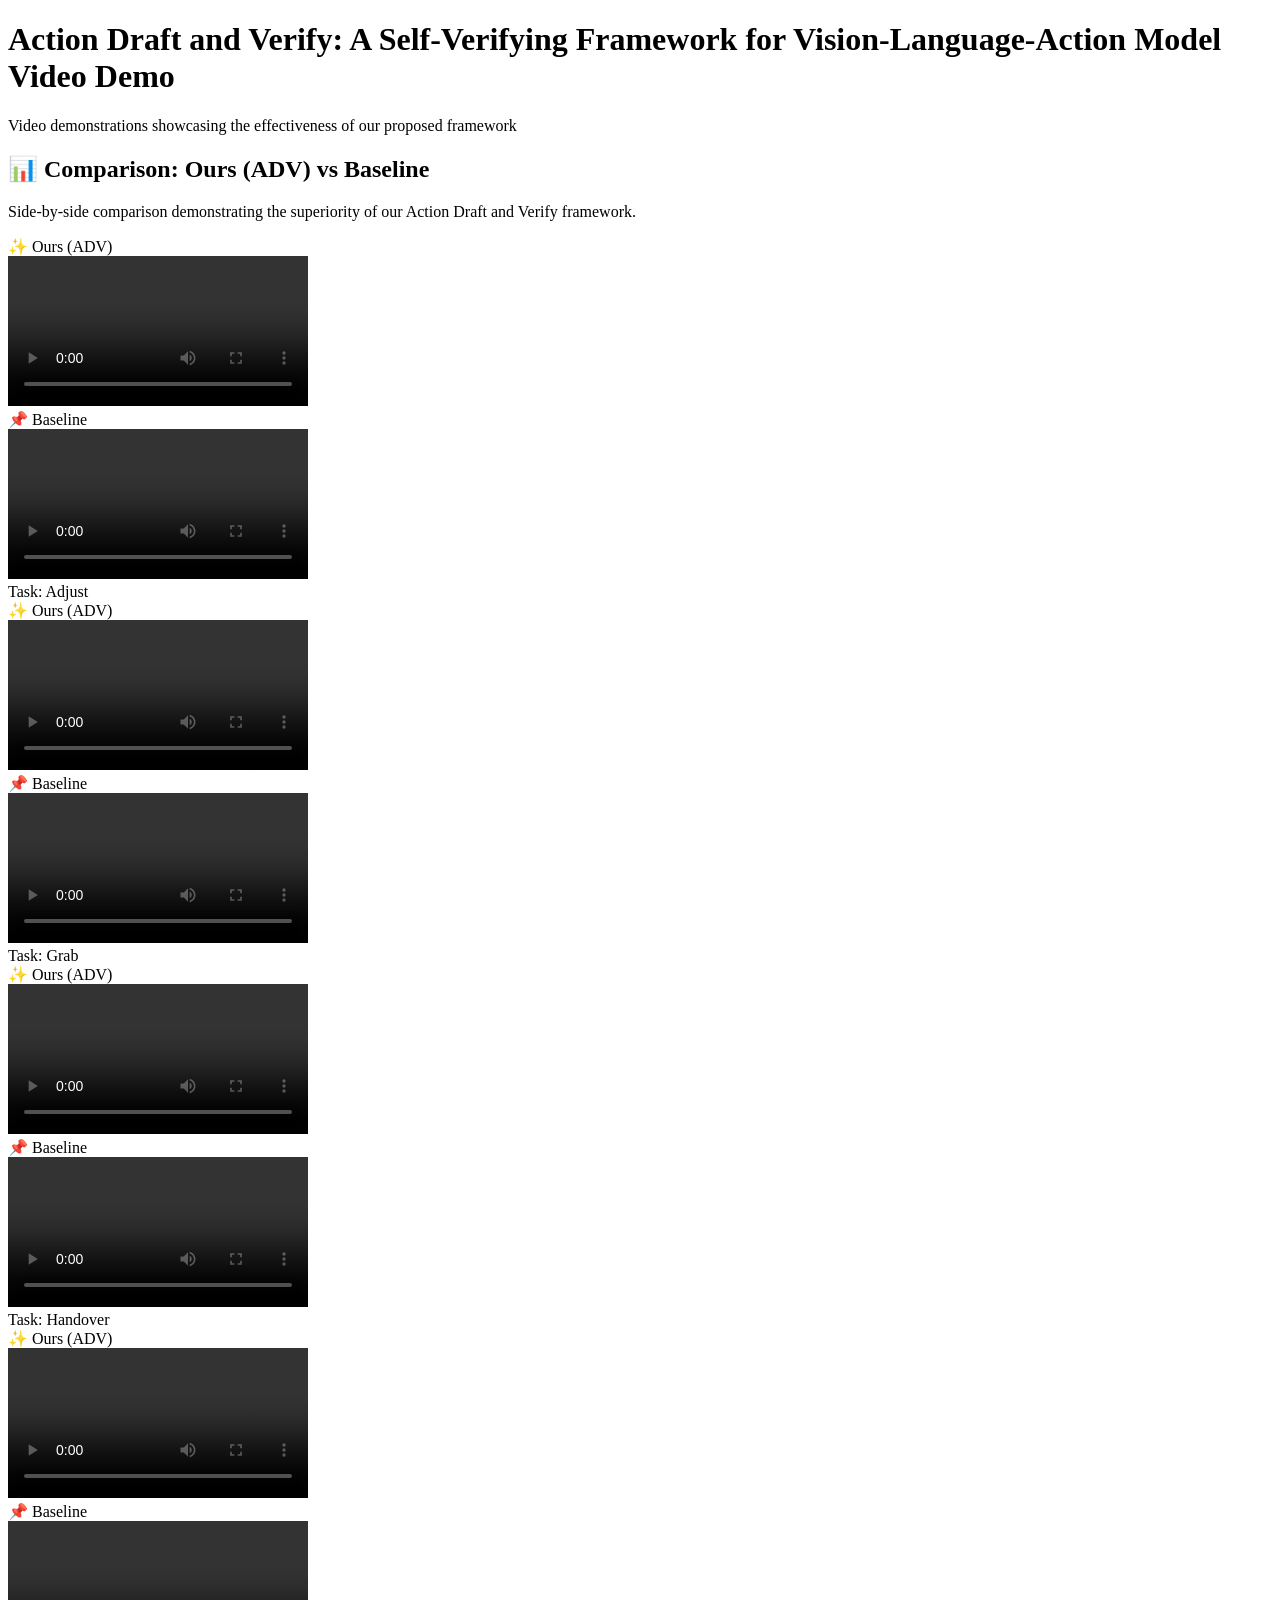
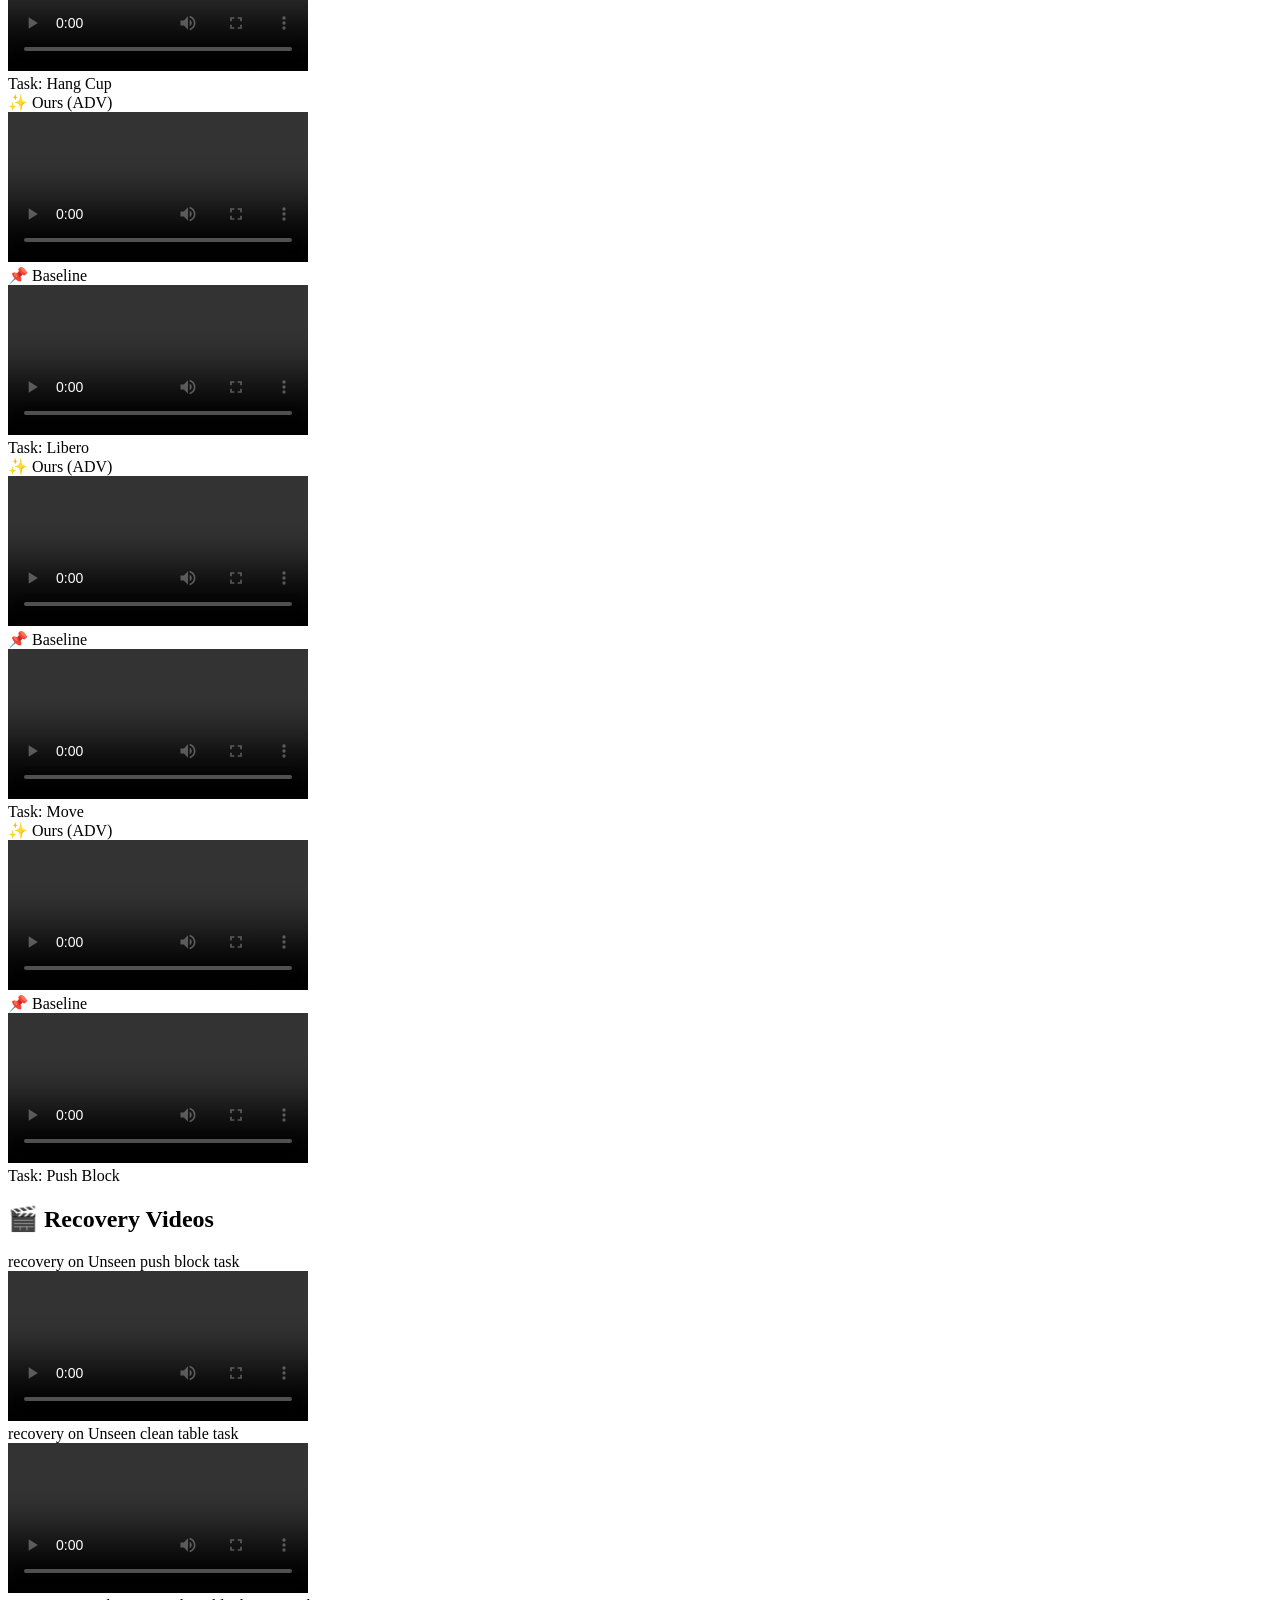
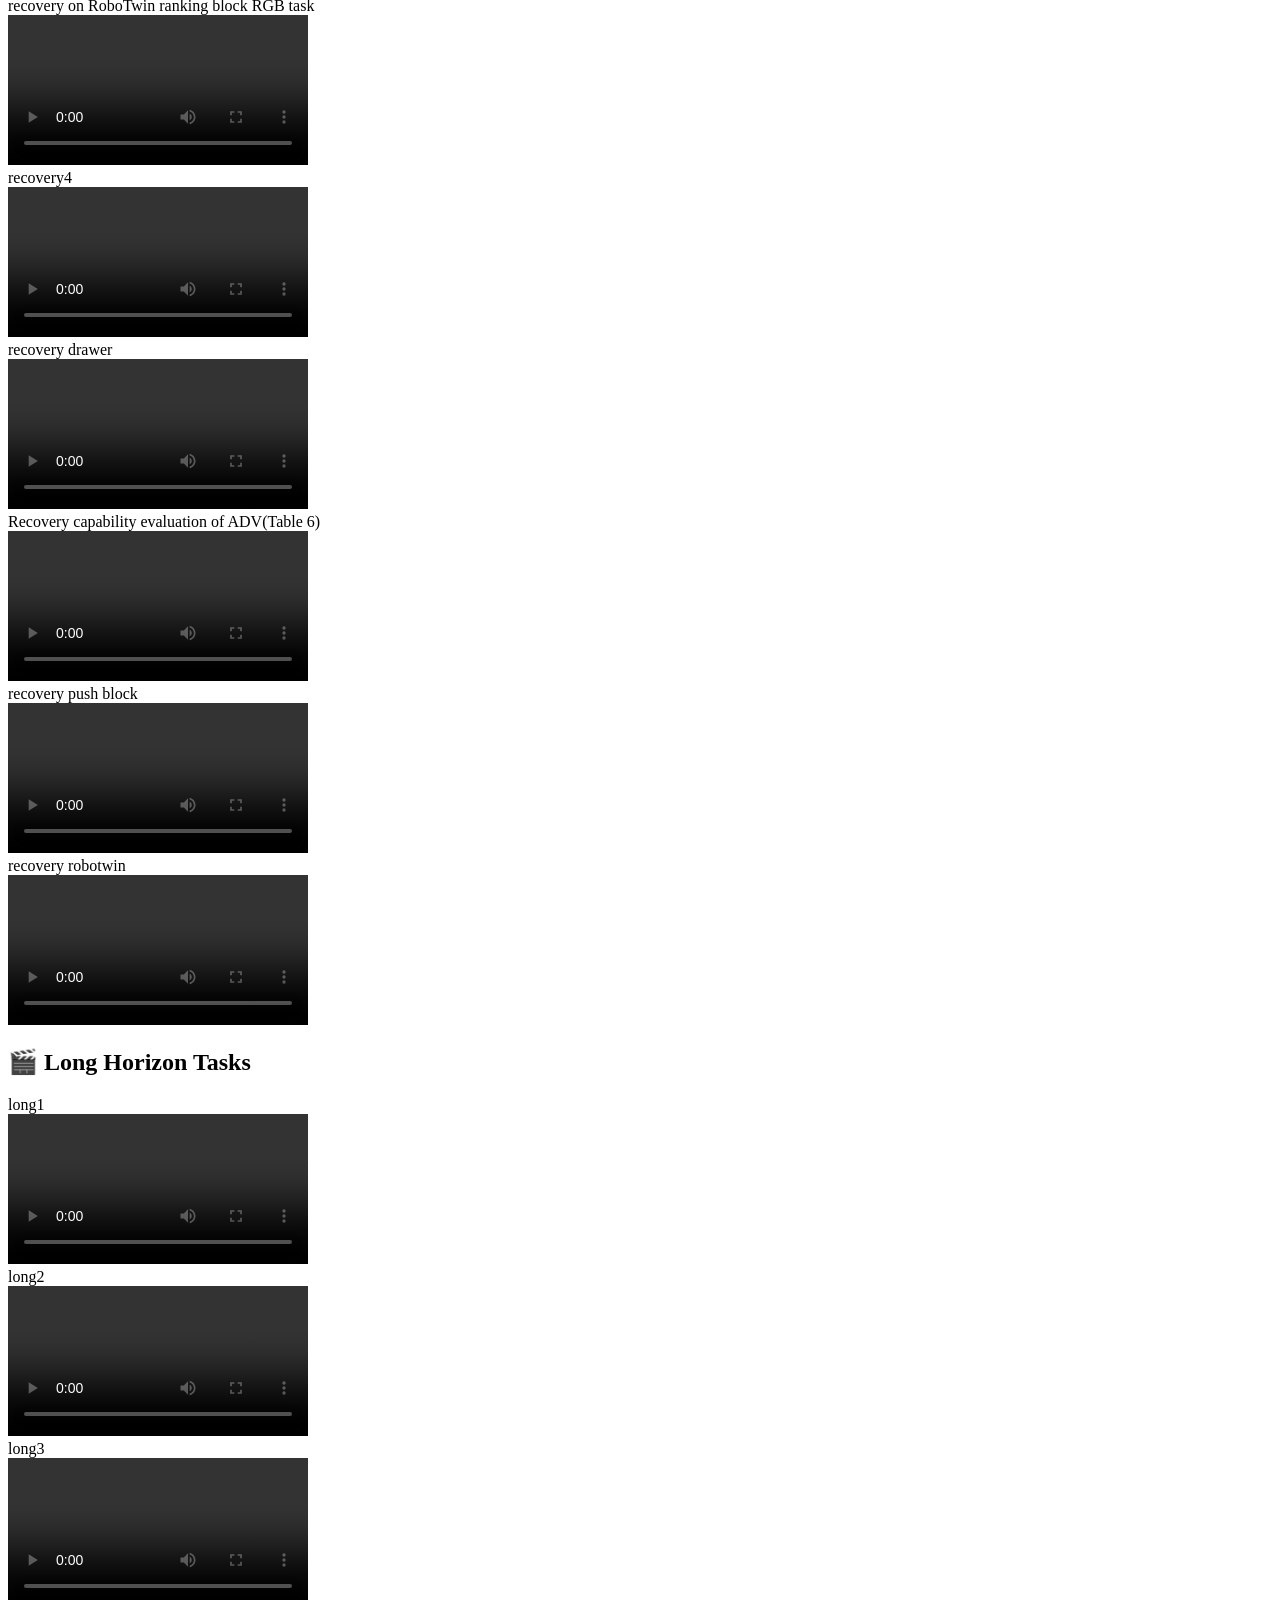
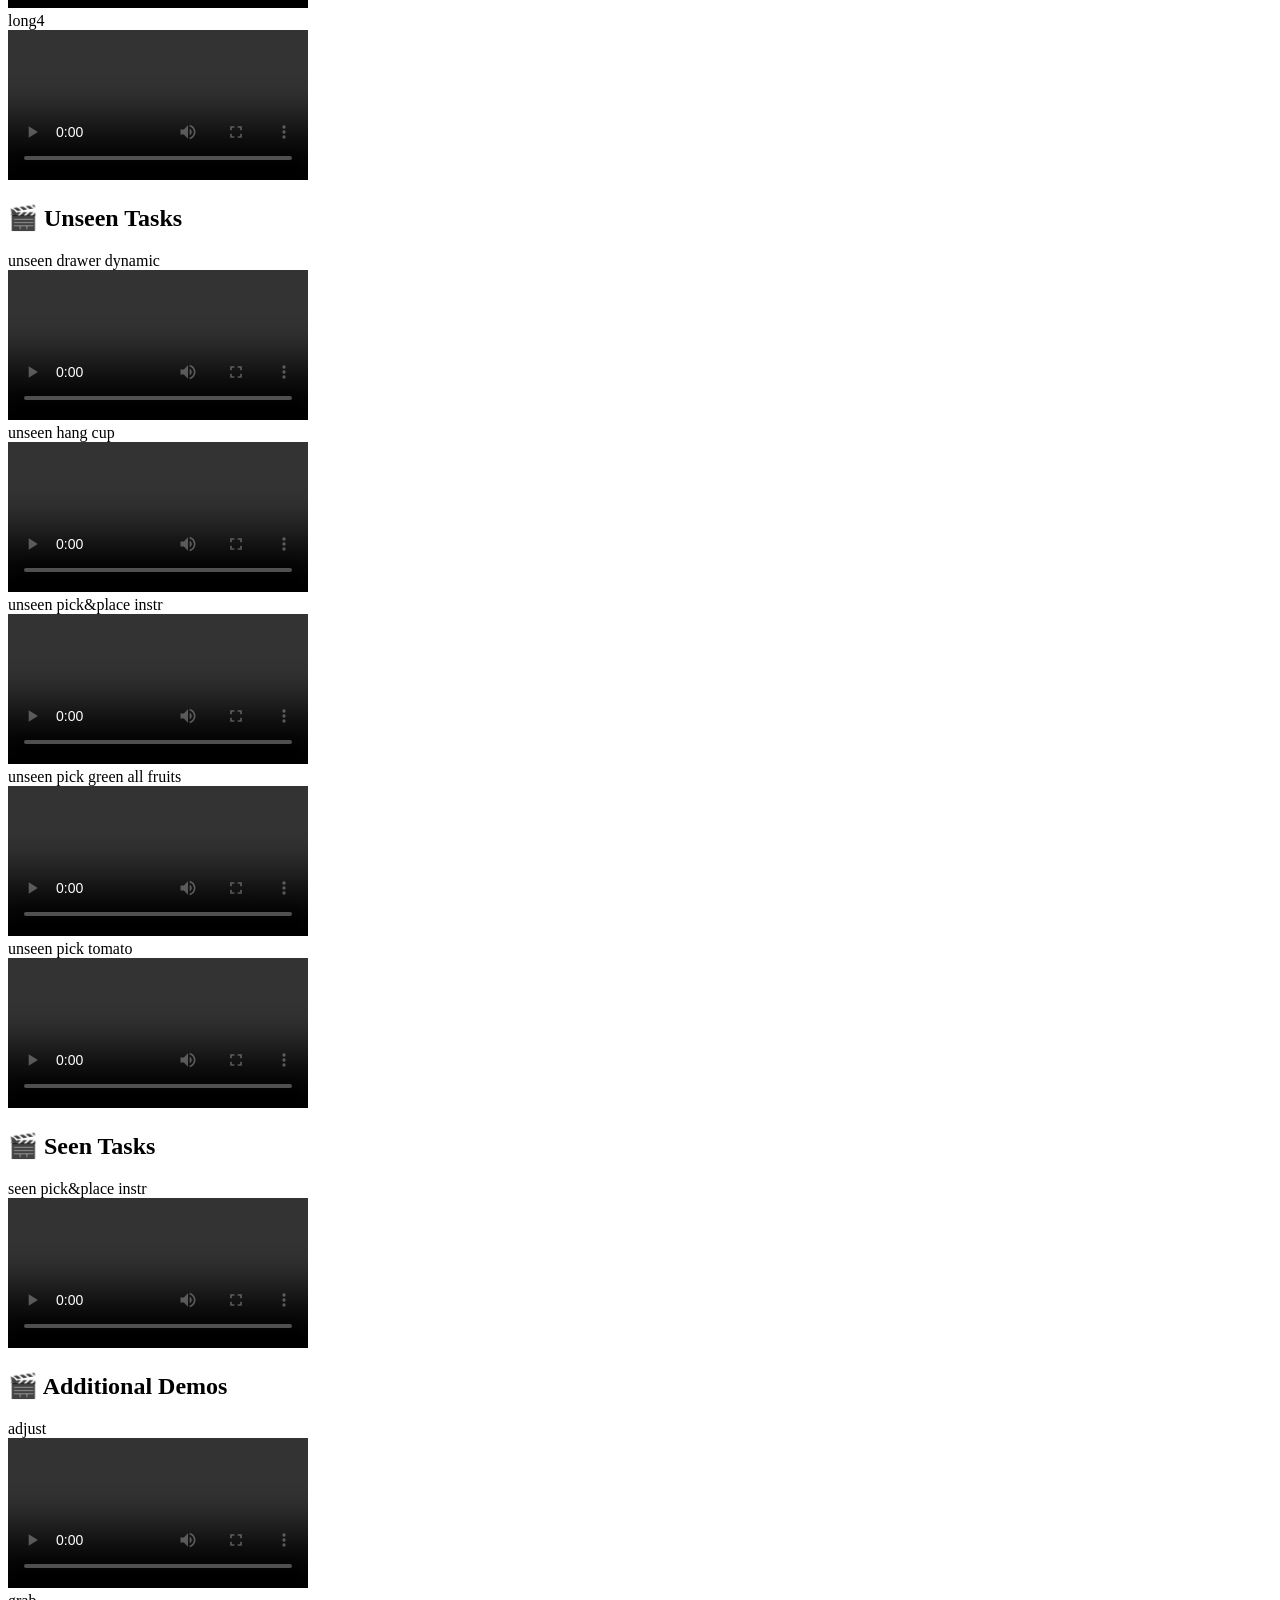
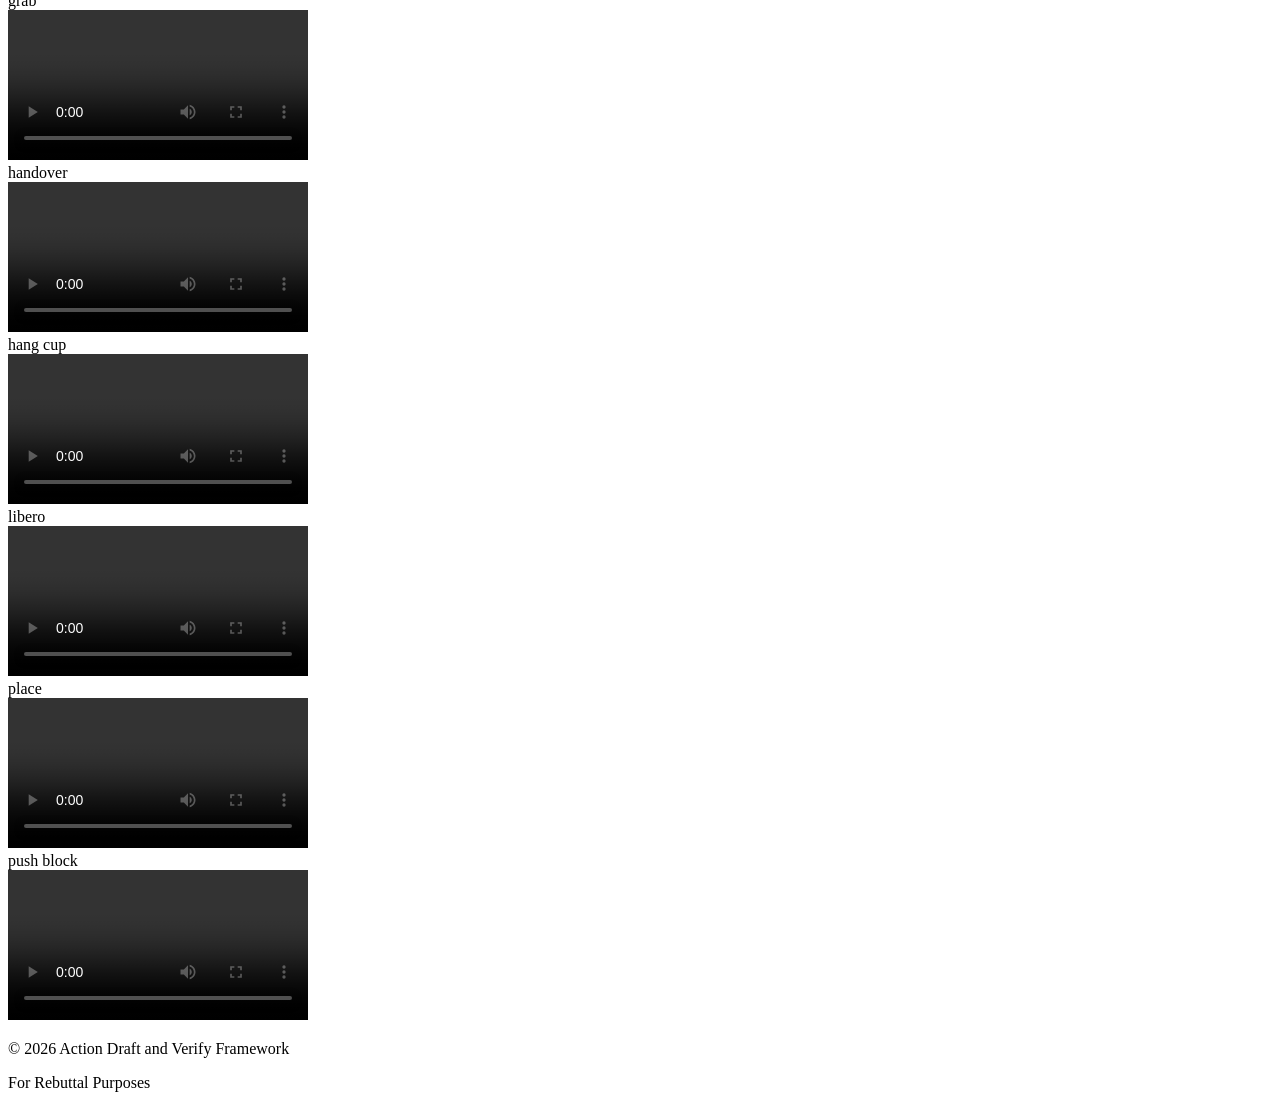
==== commit 89af2dce: "1" ====
--- a/index.html
+++ b/index.html
@@ -1 +1 @@
-<!DOCTYPE html><!--3uLqSEHWdg9gbl1Wg54V6--><html lang="en"><head><meta charSet="utf-8"/><meta name="viewport" content="width=device-width, initial-scale=1"/><link rel="stylesheet" href="/w/adv_demo_for_icml2026/_next/static/css/60d4398007ff1b3f.css" data-precedence="next"/><link rel="preload" as="script" fetchPriority="low" href="/w/adv_demo_for_icml2026/_next/static/chunks/webpack-d25630414b6c3696.js"/><script src="/w/adv_demo_for_icml2026/_next/static/chunks/4bd1b696-c023c6e3521b1417.js" async=""></script><script src="/w/adv_demo_for_icml2026/_next/static/chunks/255-0f19436cfd6d85ea.js" async=""></script><script src="/w/adv_demo_for_icml2026/_next/static/chunks/main-app-38764d8632104ca6.js" async=""></script><title>Action Draft and Verify: A Self-Verifying Framework for Vision-Language-Action Model Video Demo</title><meta name="description" content="Video demonstrations for the Action Draft and Verify framework"/><script src="/w/adv_demo_for_icml2026/_next/static/chunks/polyfills-42372ed130431b0a.js" noModule=""></script></head><body><div hidden=""><!--$--><!--/$--></div><main class="min-h-screen bg-white"><header class="bg-[#24292f] text-white py-6"><div class="container"><h1 class="text-2xl md:text-3xl font-bold leading-tight">Action Draft and Verify: A Self-Verifying Framework for Vision-Language-Action Model Video Demo</h1><p class="mt-2 text-gray-300 text-sm">Video demonstrations showcasing the effectiveness of our proposed framework</p></div></header><div class="container py-8"><section><h2 class="section-title">📊 Comparison: Ours (ADV) vs Baseline</h2><p class="text-gray-600 mb-4 text-sm">Side-by-side comparison demonstrating the superiority of our Action Draft and Verify framework.</p><div class="video-grid"><div class="video-pair"><div class="video-container"><div class="video-label">✨ Ours (ADV)</div><video controls="" playsInline="" preload="metadata"><source src="/w/adv_demo_for_icml2026/videos/adjust_adv.mp4" type="video/mp4"/>Your browser does not support the video tag.</video></div><div class="video-container"><div class="video-label">📌 Baseline</div><video controls="" playsInline="" preload="metadata"><source src="/w/adv_demo_for_icml2026/videos/adjust_baseline.mp4" type="video/mp4"/>Your browser does not support the video tag.</video></div><div class="col-span-2 text-center text-sm text-gray-500 mt-2 font-medium">Task: <!-- -->Adjust</div></div><div class="video-pair"><div class="video-container"><div class="video-label">✨ Ours (ADV)</div><video controls="" playsInline="" preload="metadata"><source src="/w/adv_demo_for_icml2026/videos/grab_adv.mp4" type="video/mp4"/>Your browser does not support the video tag.</video></div><div class="video-container"><div class="video-label">📌 Baseline</div><video controls="" playsInline="" preload="metadata"><source src="/w/adv_demo_for_icml2026/videos/grab_baseline.mp4" type="video/mp4"/>Your browser does not support the video tag.</video></div><div class="col-span-2 text-center text-sm text-gray-500 mt-2 font-medium">Task: <!-- -->Grab</div></div><div class="video-pair"><div class="video-container"><div class="video-label">✨ Ours (ADV)</div><video controls="" playsInline="" preload="metadata"><source src="/w/adv_demo_for_icml2026/videos/handover_adv.mp4" type="video/mp4"/>Your browser does not support the video tag.</video></div><div class="video-container"><div class="video-label">📌 Baseline</div><video controls="" playsInline="" preload="metadata"><source src="/w/adv_demo_for_icml2026/videos/handover_baseline.mp4" type="video/mp4"/>Your browser does not support the video tag.</video></div><div class="col-span-2 text-center text-sm text-gray-500 mt-2 font-medium">Task: <!-- -->Handover</div></div><div class="video-pair"><div class="video-container"><div class="video-label">✨ Ours (ADV)</div><video controls="" playsInline="" preload="metadata"><source src="/w/adv_demo_for_icml2026/videos/hang_cup_adv.mp4" type="video/mp4"/>Your browser does not support the video tag.</video></div><div class="video-container"><div class="video-label">📌 Baseline</div><video controls="" playsInline="" preload="metadata"><source src="/w/adv_demo_for_icml2026/videos/hang_cup_baseline.mp4" type="video/mp4"/>Your browser does not support the video tag.</video></div><div class="col-span-2 text-center text-sm text-gray-500 mt-2 font-medium">Task: <!-- -->Hang Cup</div></div><div class="video-pair"><div class="video-container"><div class="video-label">✨ Ours (ADV)</div><video controls="" playsInline="" preload="metadata"><source src="/w/adv_demo_for_icml2026/videos/libero_adv.mp4" type="video/mp4"/>Your browser does not support the video tag.</video></div><div class="video-container"><div class="video-label">📌 Baseline</div><video controls="" playsInline="" preload="metadata"><source src="/w/adv_demo_for_icml2026/videos/libero_baseline.mp4" type="video/mp4"/>Your browser does not support the video tag.</video></div><div class="col-span-2 text-center text-sm text-gray-500 mt-2 font-medium">Task: <!-- -->Libero</div></div><div class="video-pair"><div class="video-container"><div class="video-label">✨ Ours (ADV)</div><video controls="" playsInline="" preload="metadata"><source src="/w/adv_demo_for_icml2026/videos/move_adv.mp4" type="video/mp4"/>Your browser does not support the video tag.</video></div><div class="video-container"><div class="video-label">📌 Baseline</div><video controls="" playsInline="" preload="metadata"><source src="/w/adv_demo_for_icml2026/videos/move_baseline.mp4" type="video/mp4"/>Your browser does not support the video tag.</video></div><div class="col-span-2 text-center text-sm text-gray-500 mt-2 font-medium">Task: <!-- -->Move</div></div><div class="video-pair"><div class="video-container"><div class="video-label">✨ Ours (ADV)</div><video controls="" playsInline="" preload="metadata"><source src="/w/adv_demo_for_icml2026/videos/push_block_adv.mp4" type="video/mp4"/>Your browser does not support the video tag.</video></div><div class="video-container"><div class="video-label">📌 Baseline</div><video controls="" playsInline="" preload="metadata"><source src="/w/adv_demo_for_icml2026/videos/push_block_baseline.mp4" type="video/mp4"/>Your browser does not support the video tag.</video></div><div class="col-span-2 text-center text-sm text-gray-500 mt-2 font-medium">Task: <!-- -->Push Block</div></div></div></section><section><h2 class="section-title">🎬 <!-- -->Recovery Videos</h2><div class="other-videos-grid"><div class="video-single"><div class="video-label">recovery1</div><video controls="" playsInline="" preload="metadata"><source src="/w/adv_demo_for_icml2026/videos/recovery1.mp4" type="video/mp4"/>Your browser does not support the video tag.</video></div><div class="video-single"><div class="video-label">recovery2</div><video controls="" playsInline="" preload="metadata"><source src="/w/adv_demo_for_icml2026/videos/recovery2.mp4" type="video/mp4"/>Your browser does not support the video tag.</video></div><div class="video-single"><div class="video-label">recovery3</div><video controls="" playsInline="" preload="metadata"><source src="/w/adv_demo_for_icml2026/videos/recovery3.mp4" type="video/mp4"/>Your browser does not support the video tag.</video></div><div class="video-single"><div class="video-label">recovery4</div><video controls="" playsInline="" preload="metadata"><source src="/w/adv_demo_for_icml2026/videos/recovery4.mp4" type="video/mp4"/>Your browser does not support the video tag.</video></div><div class="video-single"><div class="video-label">recovery drawer</div><video controls="" playsInline="" preload="metadata"><source src="/w/adv_demo_for_icml2026/videos/recovery_drawer.mp4" type="video/mp4"/>Your browser does not support the video tag.</video></div><div class="video-single"><div class="video-label">recovery push 32 5</div><video controls="" playsInline="" preload="metadata"><source src="/w/adv_demo_for_icml2026/videos/recovery_push_32_5.mp4" type="video/mp4"/>Your browser does not support the video tag.</video></div><div class="video-single"><div class="video-label">recovery push block</div><video controls="" playsInline="" preload="metadata"><source src="/w/adv_demo_for_icml2026/videos/recovery_push_block.mp4" type="video/mp4"/>Your browser does not support the video tag.</video></div><div class="video-single"><div class="video-label">recovery robotwin</div><video controls="" playsInline="" preload="metadata"><source src="/w/adv_demo_for_icml2026/videos/recovery_robotwin.mp4" type="video/mp4"/>Your browser does not support the video tag.</video></div></div></section><section><h2 class="section-title">🎬 <!-- -->Long Horizon Tasks</h2><div class="other-videos-grid"><div class="video-single"><div class="video-label">long1</div><video controls="" playsInline="" preload="metadata"><source src="/w/adv_demo_for_icml2026/videos/long1.mp4" type="video/mp4"/>Your browser does not support the video tag.</video></div><div class="video-single"><div class="video-label">long2</div><video controls="" playsInline="" preload="metadata"><source src="/w/adv_demo_for_icml2026/videos/long2.mp4" type="video/mp4"/>Your browser does not support the video tag.</video></div><div class="video-single"><div class="video-label">long3</div><video controls="" playsInline="" preload="metadata"><source src="/w/adv_demo_for_icml2026/videos/long3.mp4" type="video/mp4"/>Your browser does not support the video tag.</video></div><div class="video-single"><div class="video-label">long4</div><video controls="" playsInline="" preload="metadata"><source src="/w/adv_demo_for_icml2026/videos/long4.mp4" type="video/mp4"/>Your browser does not support the video tag.</video></div></div></section><section><h2 class="section-title">🎬 <!-- -->Unseen Tasks</h2><div class="other-videos-grid"><div class="video-single"><div class="video-label">unseen drawer dynamic</div><video controls="" playsInline="" preload="metadata"><source src="/w/adv_demo_for_icml2026/videos/unseen_drawer_dynamic.mp4" type="video/mp4"/>Your browser does not support the video tag.</video></div><div class="video-single"><div class="video-label">unseen hang cup</div><video controls="" playsInline="" preload="metadata"><source src="/w/adv_demo_for_icml2026/videos/unseen_hang_cup.mp4" type="video/mp4"/>Your browser does not support the video tag.</video></div><div class="video-single"><div class="video-label">unseen pick&amp;place instr</div><video controls="" playsInline="" preload="metadata"><source src="/w/adv_demo_for_icml2026/videos/unseen_pick&amp;place_instr.mp4" type="video/mp4"/>Your browser does not support the video tag.</video></div><div class="video-single"><div class="video-label">unseen pick green all fruits</div><video controls="" playsInline="" preload="metadata"><source src="/w/adv_demo_for_icml2026/videos/unseen_pick_green_all_fruits.mp4" type="video/mp4"/>Your browser does not support the video tag.</video></div><div class="video-single"><div class="video-label">unseen pick tomato</div><video controls="" playsInline="" preload="metadata"><source src="/w/adv_demo_for_icml2026/videos/unseen_pick_tomato.mp4" type="video/mp4"/>Your browser does not support the video tag.</video></div></div></section><section><h2 class="section-title">🎬 <!-- -->Seen Tasks</h2><div class="other-videos-grid"><div class="video-single"><div class="video-label">seen pick&amp;place instr</div><video controls="" playsInline="" preload="metadata"><source src="/w/adv_demo_for_icml2026/videos/seen_pick&amp;place_instr.mp4" type="video/mp4"/>Your browser does not support the video tag.</video></div></div></section><section><h2 class="section-title">🎬 <!-- -->Additional Demos</h2><div class="other-videos-grid"><div class="video-single"><div class="video-label">adjust</div><video controls="" playsInline="" preload="metadata"><source src="/w/adv_demo_for_icml2026/videos/adjust.mp4" type="video/mp4"/>Your browser does not support the video tag.</video></div><div class="video-single"><div class="video-label">grab</div><video controls="" playsInline="" preload="metadata"><source src="/w/adv_demo_for_icml2026/videos/grab.mp4" type="video/mp4"/>Your browser does not support the video tag.</video></div><div class="video-single"><div class="video-label">handover</div><video controls="" playsInline="" preload="metadata"><source src="/w/adv_demo_for_icml2026/videos/handover.mp4" type="video/mp4"/>Your browser does not support the video tag.</video></div><div class="video-single"><div class="video-label">hang cup</div><video controls="" playsInline="" preload="metadata"><source src="/w/adv_demo_for_icml2026/videos/hang cup.mp4" type="video/mp4"/>Your browser does not support the video tag.</video></div><div class="video-single"><div class="video-label">libero</div><video controls="" playsInline="" preload="metadata"><source src="/w/adv_demo_for_icml2026/videos/libero.mp4" type="video/mp4"/>Your browser does not support the video tag.</video></div><div class="video-single"><div class="video-label">place</div><video controls="" playsInline="" preload="metadata"><source src="/w/adv_demo_for_icml2026/videos/place.mp4" type="video/mp4"/>Your browser does not support the video tag.</video></div><div class="video-single"><div class="video-label">push block</div><video controls="" playsInline="" preload="metadata"><source src="/w/adv_demo_for_icml2026/videos/push_block.mp4" type="video/mp4"/>Your browser does not support the video tag.</video></div></div></section></div><footer class="border-t border-gray-200 py-6 mt-8"><div class="container text-center text-gray-500 text-sm"><p>© 2026 Action Draft and Verify Framework</p><p class="mt-1">For Rebuttal Purposes</p></div></footer></main><!--$--><!--/$--><script src="/w/adv_demo_for_icml2026/_next/static/chunks/webpack-d25630414b6c3696.js" id="_R_" async=""></script><script>(self.__next_f=self.__next_f||[]).push([0])</script><script>self.__next_f.push([1,"1:\"$Sreact.fragment\"\n2:I[9766,[],\"\"]\n3:I[8924,[],\"\"]\n13:I[7150,[],\"\"]\n:HL[\"/w/adv_demo_for_icml2026/_next/static/css/60d4398007ff1b3f.css\",\"style\"]\n"])</script><script>self.__next_f.push([1,"0:{\"P\":null,\"b\":\"3uLqSEHWdg9gbl1Wg54V6\",\"p\":\"/w/adv_demo_for_icml2026\",\"c\":[\"\",\"\"],\"i\":false,\"f\":[[[\"\",{\"children\":[\"__PAGE__\",{}]},\"$undefined\",\"$undefined\",true],[\"\",[\"$\",\"$1\",\"c\",{\"children\":[[[\"$\",\"link\",\"0\",{\"rel\":\"stylesheet\",\"href\":\"/w/adv_demo_for_icml2026/_next/static/css/60d4398007ff1b3f.css\",\"precedence\":\"next\",\"crossOrigin\":\"$undefined\",\"nonce\":\"$undefined\"}]],[\"$\",\"html\",null,{\"lang\":\"en\",\"children\":[\"$\",\"body\",null,{\"children\":[\"$\",\"$L2\",null,{\"parallelRouterKey\":\"children\",\"error\":\"$undefined\",\"errorStyles\":\"$undefined\",\"errorScripts\":\"$undefined\",\"template\":[\"$\",\"$L3\",null,{}],\"templateStyles\":\"$undefined\",\"templateScripts\":\"$undefined\",\"notFound\":[[[\"$\",\"title\",null,{\"children\":\"404: This page could not be found.\"}],[\"$\",\"div\",null,{\"style\":{\"fontFamily\":\"system-ui,\\\"Segoe UI\\\",Roboto,Helvetica,Arial,sans-serif,\\\"Apple Color Emoji\\\",\\\"Segoe UI Emoji\\\"\",\"height\":\"100vh\",\"textAlign\":\"center\",\"display\":\"flex\",\"flexDirection\":\"column\",\"alignItems\":\"center\",\"justifyContent\":\"center\"},\"children\":[\"$\",\"div\",null,{\"children\":[[\"$\",\"style\",null,{\"dangerouslySetInnerHTML\":{\"__html\":\"body{color:#000;background:#fff;margin:0}.next-error-h1{border-right:1px solid rgba(0,0,0,.3)}@media (prefers-color-scheme:dark){body{color:#fff;background:#000}.next-error-h1{border-right:1px solid rgba(255,255,255,.3)}}\"}}],[\"$\",\"h1\",null,{\"className\":\"next-error-h1\",\"style\":{\"display\":\"inline-block\",\"margin\":\"0 20px 0 0\",\"padding\":\"0 23px 0 0\",\"fontSize\":24,\"fontWeight\":500,\"verticalAlign\":\"top\",\"lineHeight\":\"49px\"},\"children\":404}],[\"$\",\"div\",null,{\"style\":{\"display\":\"inline-block\"},\"children\":[\"$\",\"h2\",null,{\"style\":{\"fontSize\":14,\"fontWeight\":400,\"lineHeight\":\"49px\",\"margin\":0},\"children\":\"This page could not be found.\"}]}]]}]}]],[]],\"forbidden\":\"$undefined\",\"unauthorized\":\"$undefined\"}]}]}]]}],{\"children\":[\"__PAGE__\",[\"$\",\"$1\",\"c\",{\"children\":[[\"$\",\"main\",null,{\"className\":\"min-h-screen bg-white\",\"children\":[[\"$\",\"header\",null,{\"className\":\"bg-[#24292f] text-white py-6\",\"children\":[\"$\",\"div\",null,{\"className\":\"container\",\"children\":[[\"$\",\"h1\",null,{\"className\":\"text-2xl md:text-3xl font-bold leading-tight\",\"children\":\"Action Draft and Verify: A Self-Verifying Framework for Vision-Language-Action Model Video Demo\"}],[\"$\",\"p\",null,{\"className\":\"mt-2 text-gray-300 text-sm\",\"children\":\"Video demonstrations showcasing the effectiveness of our proposed framework\"}]]}]}],[\"$\",\"div\",null,{\"className\":\"container py-8\",\"children\":[[\"$\",\"section\",null,{\"children\":[[\"$\",\"h2\",null,{\"className\":\"section-title\",\"children\":\"📊 Comparison: Ours (ADV) vs Baseline\"}],[\"$\",\"p\",null,{\"className\":\"text-gray-600 mb-4 text-sm\",\"children\":\"Side-by-side comparison demonstrating the superiority of our Action Draft and Verify framework.\"}],[\"$\",\"div\",null,{\"className\":\"video-grid\",\"children\":[[\"$\",\"div\",\"Adjust\",{\"className\":\"video-pair\",\"children\":[[\"$\",\"div\",null,{\"className\":\"video-container\",\"children\":[[\"$\",\"div\",null,{\"className\":\"video-label\",\"children\":\"✨ Ours (ADV)\"}],[\"$\",\"video\",null,{\"controls\":true,\"playsInline\":true,\"preload\":\"metadata\",\"children\":[[\"$\",\"source\",null,{\"src\":\"/w/adv_demo_for_icml2026/videos/adjust_adv.mp4\",\"type\":\"video/mp4\"}],\"Your browser does not support the video tag.\"]}]]}],[\"$\",\"div\",null,{\"className\":\"video-container\",\"children\":[[\"$\",\"div\",null,{\"className\":\"video-label\",\"children\":\"📌 Baseline\"}],[\"$\",\"video\",null,{\"controls\":true,\"playsInline\":true,\"preload\":\"metadata\",\"children\":[[\"$\",\"source\",null,{\"src\":\"/w/adv_demo_for_icml2026/videos/adjust_baseline.mp4\",\"type\":\"video/mp4\"}],\"Your browser does not support the video tag.\"]}]]}],[\"$\",\"div\",null,{\"className\":\"col-span-2 text-center text-sm text-gray-500 mt-2 font-medium\",\"children\":[\"Task: \",\"Adjust\"]}]]}],[\"$\",\"div\",\"Grab\",{\"className\":\"video-pair\",\"children\":[[\"$\",\"div\",null,{\"className\":\"video-container\",\"children\":[[\"$\",\"div\",null,{\"className\":\"video-label\",\"children\":\"✨ Ours (ADV)\"}],[\"$\",\"video\",null,{\"controls\":true,\"playsInline\":true,\"preload\":\"metadata\",\"children\":[[\"$\",\"source\",null,{\"src\":\"/w/adv_demo_for_icml2026/videos/grab_adv.mp4\",\"type\":\"video/mp4\"}],\"Your browser does not support the video tag.\"]}]]}],[\"$\",\"div\",null,{\"className\":\"video-container\",\"children\":[[\"$\",\"div\",null,{\"className\":\"video-label\",\"children\":\"📌 Baseline\"}],[\"$\",\"video\",null,{\"controls\":true,\"playsInline\":true,\"preload\":\"metadata\",\"children\":[[\"$\",\"source\",null,{\"src\":\"/w/adv_demo_for_icml2026/videos/grab_baseline.mp4\",\"type\":\"video/mp4\"}],\"Your browser does not support the video tag.\"]}]]}],[\"$\",\"div\",null,{\"className\":\"col-span-2 text-center text-sm text-gray-500 mt-2 font-medium\",\"children\":[\"Task: \",\"Grab\"]}]]}],[\"$\",\"div\",\"Handover\",{\"className\":\"video-pair\",\"children\":[\"$L4\",\"$L5\",\"$L6\"]}],\"$L7\",\"$L8\",\"$L9\",\"$La\"]}]]}],[\"$Lb\",\"$Lc\",\"$Ld\",\"$Le\",\"$Lf\"]]}],\"$L10\"]}],null,\"$L11\"]}],{},null,false]},null,false],\"$L12\",false]],\"m\":\"$undefined\",\"G\":[\"$13\",[]],\"s\":false,\"S\":true}\n"])</script><script>self.__next_f.push([1,"14:I[4431,[],\"OutletBoundary\"]\n16:I[5278,[],\"AsyncMetadataOutlet\"]\n18:I[4431,[],\"ViewportBoundary\"]\n1a:I[4431,[],\"MetadataBoundary\"]\n1b:\"$Sreact.suspense\"\n4:[\"$\",\"div\",null,{\"className\":\"video-container\",\"children\":[[\"$\",\"div\",null,{\"className\":\"video-label\",\"children\":\"✨ Ours (ADV)\"}],[\"$\",\"video\",null,{\"controls\":true,\"playsInline\":true,\"preload\":\"metadata\",\"children\":[[\"$\",\"source\",null,{\"src\":\"/w/adv_demo_for_icml2026/videos/handover_adv.mp4\",\"type\":\"video/mp4\"}],\"Your browser does not support the video tag.\"]}]]}]\n5:[\"$\",\"div\",null,{\"className\":\"video-container\",\"children\":[[\"$\",\"div\",null,{\"className\":\"video-label\",\"children\":\"📌 Baseline\"}],[\"$\",\"video\",null,{\"controls\":true,\"playsInline\":true,\"preload\":\"metadata\",\"children\":[[\"$\",\"source\",null,{\"src\":\"/w/adv_demo_for_icml2026/videos/handover_baseline.mp4\",\"type\":\"video/mp4\"}],\"Your browser does not support the video tag.\"]}]]}]\n6:[\"$\",\"div\",null,{\"className\":\"col-span-2 text-center text-sm text-gray-500 mt-2 font-medium\",\"children\":[\"Task: \",\"Handover\"]}]\n"])</script><script>self.__next_f.push([1,"7:[\"$\",\"div\",\"Hang Cup\",{\"className\":\"video-pair\",\"children\":[[\"$\",\"div\",null,{\"className\":\"video-container\",\"children\":[[\"$\",\"div\",null,{\"className\":\"video-label\",\"children\":\"✨ Ours (ADV)\"}],[\"$\",\"video\",null,{\"controls\":true,\"playsInline\":true,\"preload\":\"metadata\",\"children\":[[\"$\",\"source\",null,{\"src\":\"/w/adv_demo_for_icml2026/videos/hang_cup_adv.mp4\",\"type\":\"video/mp4\"}],\"Your browser does not support the video tag.\"]}]]}],[\"$\",\"div\",null,{\"className\":\"video-container\",\"children\":[[\"$\",\"div\",null,{\"className\":\"video-label\",\"children\":\"📌 Baseline\"}],[\"$\",\"video\",null,{\"controls\":true,\"playsInline\":true,\"preload\":\"metadata\",\"children\":[[\"$\",\"source\",null,{\"src\":\"/w/adv_demo_for_icml2026/videos/hang_cup_baseline.mp4\",\"type\":\"video/mp4\"}],\"Your browser does not support the video tag.\"]}]]}],[\"$\",\"div\",null,{\"className\":\"col-span-2 text-center text-sm text-gray-500 mt-2 font-medium\",\"children\":[\"Task: \",\"Hang Cup\"]}]]}]\n"])</script><script>self.__next_f.push([1,"8:[\"$\",\"div\",\"Libero\",{\"className\":\"video-pair\",\"children\":[[\"$\",\"div\",null,{\"className\":\"video-container\",\"children\":[[\"$\",\"div\",null,{\"className\":\"video-label\",\"children\":\"✨ Ours (ADV)\"}],[\"$\",\"video\",null,{\"controls\":true,\"playsInline\":true,\"preload\":\"metadata\",\"children\":[[\"$\",\"source\",null,{\"src\":\"/w/adv_demo_for_icml2026/videos/libero_adv.mp4\",\"type\":\"video/mp4\"}],\"Your browser does not support the video tag.\"]}]]}],[\"$\",\"div\",null,{\"className\":\"video-container\",\"children\":[[\"$\",\"div\",null,{\"className\":\"video-label\",\"children\":\"📌 Baseline\"}],[\"$\",\"video\",null,{\"controls\":true,\"playsInline\":true,\"preload\":\"metadata\",\"children\":[[\"$\",\"source\",null,{\"src\":\"/w/adv_demo_for_icml2026/videos/libero_baseline.mp4\",\"type\":\"video/mp4\"}],\"Your browser does not support the video tag.\"]}]]}],[\"$\",\"div\",null,{\"className\":\"col-span-2 text-center text-sm text-gray-500 mt-2 font-medium\",\"children\":[\"Task: \",\"Libero\"]}]]}]\n"])</script><script>self.__next_f.push([1,"9:[\"$\",\"div\",\"Move\",{\"className\":\"video-pair\",\"children\":[[\"$\",\"div\",null,{\"className\":\"video-container\",\"children\":[[\"$\",\"div\",null,{\"className\":\"video-label\",\"children\":\"✨ Ours (ADV)\"}],[\"$\",\"video\",null,{\"controls\":true,\"playsInline\":true,\"preload\":\"metadata\",\"children\":[[\"$\",\"source\",null,{\"src\":\"/w/adv_demo_for_icml2026/videos/move_adv.mp4\",\"type\":\"video/mp4\"}],\"Your browser does not support the video tag.\"]}]]}],[\"$\",\"div\",null,{\"className\":\"video-container\",\"children\":[[\"$\",\"div\",null,{\"className\":\"video-label\",\"children\":\"📌 Baseline\"}],[\"$\",\"video\",null,{\"controls\":true,\"playsInline\":true,\"preload\":\"metadata\",\"children\":[[\"$\",\"source\",null,{\"src\":\"/w/adv_demo_for_icml2026/videos/move_baseline.mp4\",\"type\":\"video/mp4\"}],\"Your browser does not support the video tag.\"]}]]}],[\"$\",\"div\",null,{\"className\":\"col-span-2 text-center text-sm text-gray-500 mt-2 font-medium\",\"children\":[\"Task: \",\"Move\"]}]]}]\n"])</script><script>self.__next_f.push([1,"a:[\"$\",\"div\",\"Push Block\",{\"className\":\"video-pair\",\"children\":[[\"$\",\"div\",null,{\"className\":\"video-container\",\"children\":[[\"$\",\"div\",null,{\"className\":\"video-label\",\"children\":\"✨ Ours (ADV)\"}],[\"$\",\"video\",null,{\"controls\":true,\"playsInline\":true,\"preload\":\"metadata\",\"children\":[[\"$\",\"source\",null,{\"src\":\"/w/adv_demo_for_icml2026/videos/push_block_adv.mp4\",\"type\":\"video/mp4\"}],\"Your browser does not support the video tag.\"]}]]}],[\"$\",\"div\",null,{\"className\":\"video-container\",\"children\":[[\"$\",\"div\",null,{\"className\":\"video-label\",\"children\":\"📌 Baseline\"}],[\"$\",\"video\",null,{\"controls\":true,\"playsInline\":true,\"preload\":\"metadata\",\"children\":[[\"$\",\"source\",null,{\"src\":\"/w/adv_demo_for_icml2026/videos/push_block_baseline.mp4\",\"type\":\"video/mp4\"}],\"Your browser does not support the video tag.\"]}]]}],[\"$\",\"div\",null,{\"className\":\"col-span-2 text-center text-sm text-gray-500 mt-2 font-medium\",\"children\":[\"Task: \",\"Push Block\"]}]]}]\n"])</script><script>self.__next_f.push([1,"b:[\"$\",\"section\",\"Recovery Videos\",{\"children\":[[\"$\",\"h2\",null,{\"className\":\"section-title\",\"children\":[\"🎬 \",\"Recovery Videos\"]}],[\"$\",\"div\",null,{\"className\":\"other-videos-grid\",\"children\":[[\"$\",\"div\",\"recovery1.mp4\",{\"className\":\"video-single\",\"children\":[[\"$\",\"div\",null,{\"className\":\"video-label\",\"children\":\"recovery1\"}],[\"$\",\"video\",null,{\"controls\":true,\"playsInline\":true,\"preload\":\"metadata\",\"children\":[[\"$\",\"source\",null,{\"src\":\"/w/adv_demo_for_icml2026/videos/recovery1.mp4\",\"type\":\"video/mp4\"}],\"Your browser does not support the video tag.\"]}]]}],[\"$\",\"div\",\"recovery2.mp4\",{\"className\":\"video-single\",\"children\":[[\"$\",\"div\",null,{\"className\":\"video-label\",\"children\":\"recovery2\"}],[\"$\",\"video\",null,{\"controls\":true,\"playsInline\":true,\"preload\":\"metadata\",\"children\":[[\"$\",\"source\",null,{\"src\":\"/w/adv_demo_for_icml2026/videos/recovery2.mp4\",\"type\":\"video/mp4\"}],\"Your browser does not support the video tag.\"]}]]}],[\"$\",\"div\",\"recovery3.mp4\",{\"className\":\"video-single\",\"children\":[[\"$\",\"div\",null,{\"className\":\"video-label\",\"children\":\"recovery3\"}],[\"$\",\"video\",null,{\"controls\":true,\"playsInline\":true,\"preload\":\"metadata\",\"children\":[[\"$\",\"source\",null,{\"src\":\"/w/adv_demo_for_icml2026/videos/recovery3.mp4\",\"type\":\"video/mp4\"}],\"Your browser does not support the video tag.\"]}]]}],[\"$\",\"div\",\"recovery4.mp4\",{\"className\":\"video-single\",\"children\":[[\"$\",\"div\",null,{\"className\":\"video-label\",\"children\":\"recovery4\"}],[\"$\",\"video\",null,{\"controls\":true,\"playsInline\":true,\"preload\":\"metadata\",\"children\":[[\"$\",\"source\",null,{\"src\":\"/w/adv_demo_for_icml2026/videos/recovery4.mp4\",\"type\":\"video/mp4\"}],\"Your browser does not support the video tag.\"]}]]}],[\"$\",\"div\",\"recovery_drawer.mp4\",{\"className\":\"video-single\",\"children\":[[\"$\",\"div\",null,{\"className\":\"video-label\",\"children\":\"recovery drawer\"}],[\"$\",\"video\",null,{\"controls\":true,\"playsInline\":true,\"preload\":\"metadata\",\"children\":[[\"$\",\"source\",null,{\"src\":\"/w/adv_demo_for_icml2026/videos/recovery_drawer.mp4\",\"type\":\"video/mp4\"}],\"Your browser does not support the video tag.\"]}]]}],[\"$\",\"div\",\"recovery_push_32_5.mp4\",{\"className\":\"video-single\",\"children\":[[\"$\",\"div\",null,{\"className\":\"video-label\",\"children\":\"recovery push 32 5\"}],[\"$\",\"video\",null,{\"controls\":true,\"playsInline\":true,\"preload\":\"metadata\",\"children\":[[\"$\",\"source\",null,{\"src\":\"/w/adv_demo_for_icml2026/videos/recovery_push_32_5.mp4\",\"type\":\"video/mp4\"}],\"Your browser does not support the video tag.\"]}]]}],[\"$\",\"div\",\"recovery_push_block.mp4\",{\"className\":\"video-single\",\"children\":[[\"$\",\"div\",null,{\"className\":\"video-label\",\"children\":\"recovery push block\"}],[\"$\",\"video\",null,{\"controls\":true,\"playsInline\":true,\"preload\":\"metadata\",\"children\":[[\"$\",\"source\",null,{\"src\":\"/w/adv_demo_for_icml2026/videos/recovery_push_block.mp4\",\"type\":\"video/mp4\"}],\"Your browser does not support the video tag.\"]}]]}],[\"$\",\"div\",\"recovery_robotwin.mp4\",{\"className\":\"video-single\",\"children\":[[\"$\",\"div\",null,{\"className\":\"video-label\",\"children\":\"recovery robotwin\"}],[\"$\",\"video\",null,{\"controls\":true,\"playsInline\":true,\"preload\":\"metadata\",\"children\":[[\"$\",\"source\",null,{\"src\":\"/w/adv_demo_for_icml2026/videos/recovery_robotwin.mp4\",\"type\":\"video/mp4\"}],\"Your browser does not support the video tag.\"]}]]}]]}]]}]\n"])</script><script>self.__next_f.push([1,"c:[\"$\",\"section\",\"Long Horizon Tasks\",{\"children\":[[\"$\",\"h2\",null,{\"className\":\"section-title\",\"children\":[\"🎬 \",\"Long Horizon Tasks\"]}],[\"$\",\"div\",null,{\"className\":\"other-videos-grid\",\"children\":[[\"$\",\"div\",\"long1.mp4\",{\"className\":\"video-single\",\"children\":[[\"$\",\"div\",null,{\"className\":\"video-label\",\"children\":\"long1\"}],[\"$\",\"video\",null,{\"controls\":true,\"playsInline\":true,\"preload\":\"metadata\",\"children\":[[\"$\",\"source\",null,{\"src\":\"/w/adv_demo_for_icml2026/videos/long1.mp4\",\"type\":\"video/mp4\"}],\"Your browser does not support the video tag.\"]}]]}],[\"$\",\"div\",\"long2.mp4\",{\"className\":\"video-single\",\"children\":[[\"$\",\"div\",null,{\"className\":\"video-label\",\"children\":\"long2\"}],[\"$\",\"video\",null,{\"controls\":true,\"playsInline\":true,\"preload\":\"metadata\",\"children\":[[\"$\",\"source\",null,{\"src\":\"/w/adv_demo_for_icml2026/videos/long2.mp4\",\"type\":\"video/mp4\"}],\"Your browser does not support the video tag.\"]}]]}],[\"$\",\"div\",\"long3.mp4\",{\"className\":\"video-single\",\"children\":[[\"$\",\"div\",null,{\"className\":\"video-label\",\"children\":\"long3\"}],[\"$\",\"video\",null,{\"controls\":true,\"playsInline\":true,\"preload\":\"metadata\",\"children\":[[\"$\",\"source\",null,{\"src\":\"/w/adv_demo_for_icml2026/videos/long3.mp4\",\"type\":\"video/mp4\"}],\"Your browser does not support the video tag.\"]}]]}],[\"$\",\"div\",\"long4.mp4\",{\"className\":\"video-single\",\"children\":[[\"$\",\"div\",null,{\"className\":\"video-label\",\"children\":\"long4\"}],[\"$\",\"video\",null,{\"controls\":true,\"playsInline\":true,\"preload\":\"metadata\",\"children\":[[\"$\",\"source\",null,{\"src\":\"/w/adv_demo_for_icml2026/videos/long4.mp4\",\"type\":\"video/mp4\"}],\"Your browser does not support the video tag.\"]}]]}]]}]]}]\n"])</script><script>self.__next_f.push([1,"d:[\"$\",\"section\",\"Unseen Tasks\",{\"children\":[[\"$\",\"h2\",null,{\"className\":\"section-title\",\"children\":[\"🎬 \",\"Unseen Tasks\"]}],[\"$\",\"div\",null,{\"className\":\"other-videos-grid\",\"children\":[[\"$\",\"div\",\"unseen_drawer_dynamic.mp4\",{\"className\":\"video-single\",\"children\":[[\"$\",\"div\",null,{\"className\":\"video-label\",\"children\":\"unseen drawer dynamic\"}],[\"$\",\"video\",null,{\"controls\":true,\"playsInline\":true,\"preload\":\"metadata\",\"children\":[[\"$\",\"source\",null,{\"src\":\"/w/adv_demo_for_icml2026/videos/unseen_drawer_dynamic.mp4\",\"type\":\"video/mp4\"}],\"Your browser does not support the video tag.\"]}]]}],[\"$\",\"div\",\"unseen_hang_cup.mp4\",{\"className\":\"video-single\",\"children\":[[\"$\",\"div\",null,{\"className\":\"video-label\",\"children\":\"unseen hang cup\"}],[\"$\",\"video\",null,{\"controls\":true,\"playsInline\":true,\"preload\":\"metadata\",\"children\":[[\"$\",\"source\",null,{\"src\":\"/w/adv_demo_for_icml2026/videos/unseen_hang_cup.mp4\",\"type\":\"video/mp4\"}],\"Your browser does not support the video tag.\"]}]]}],[\"$\",\"div\",\"unseen_pick\u0026place_instr.mp4\",{\"className\":\"video-single\",\"children\":[[\"$\",\"div\",null,{\"className\":\"video-label\",\"children\":\"unseen pick\u0026place instr\"}],[\"$\",\"video\",null,{\"controls\":true,\"playsInline\":true,\"preload\":\"metadata\",\"children\":[[\"$\",\"source\",null,{\"src\":\"/w/adv_demo_for_icml2026/videos/unseen_pick\u0026place_instr.mp4\",\"type\":\"video/mp4\"}],\"Your browser does not support the video tag.\"]}]]}],[\"$\",\"div\",\"unseen_pick_green_all_fruits.mp4\",{\"className\":\"video-single\",\"children\":[[\"$\",\"div\",null,{\"className\":\"video-label\",\"children\":\"unseen pick green all fruits\"}],[\"$\",\"video\",null,{\"controls\":true,\"playsInline\":true,\"preload\":\"metadata\",\"children\":[[\"$\",\"source\",null,{\"src\":\"/w/adv_demo_for_icml2026/videos/unseen_pick_green_all_fruits.mp4\",\"type\":\"video/mp4\"}],\"Your browser does not support the video tag.\"]}]]}],[\"$\",\"div\",\"unseen_pick_tomato.mp4\",{\"className\":\"video-single\",\"children\":[[\"$\",\"div\",null,{\"className\":\"video-label\",\"children\":\"unseen pick tomato\"}],[\"$\",\"video\",null,{\"controls\":true,\"playsInline\":true,\"preload\":\"metadata\",\"children\":[[\"$\",\"source\",null,{\"src\":\"/w/adv_demo_for_icml2026/videos/unseen_pick_tomato.mp4\",\"type\":\"video/mp4\"}],\"Your browser does not support the video tag.\"]}]]}]]}]]}]\n"])</script><script>self.__next_f.push([1,"e:[\"$\",\"section\",\"Seen Tasks\",{\"children\":[[\"$\",\"h2\",null,{\"className\":\"section-title\",\"children\":[\"🎬 \",\"Seen Tasks\"]}],[\"$\",\"div\",null,{\"className\":\"other-videos-grid\",\"children\":[[\"$\",\"div\",\"seen_pick\u0026place_instr.mp4\",{\"className\":\"video-single\",\"children\":[[\"$\",\"div\",null,{\"className\":\"video-label\",\"children\":\"seen pick\u0026place instr\"}],[\"$\",\"video\",null,{\"controls\":true,\"playsInline\":true,\"preload\":\"metadata\",\"children\":[[\"$\",\"source\",null,{\"src\":\"/w/adv_demo_for_icml2026/videos/seen_pick\u0026place_instr.mp4\",\"type\":\"video/mp4\"}],\"Your browser does not support the video tag.\"]}]]}]]}]]}]\n"])</script><script>self.__next_f.push([1,"f:[\"$\",\"section\",\"Additional Demos\",{\"children\":[[\"$\",\"h2\",null,{\"className\":\"section-title\",\"children\":[\"🎬 \",\"Additional Demos\"]}],[\"$\",\"div\",null,{\"className\":\"other-videos-grid\",\"children\":[[\"$\",\"div\",\"adjust.mp4\",{\"className\":\"video-single\",\"children\":[[\"$\",\"div\",null,{\"className\":\"video-label\",\"children\":\"adjust\"}],[\"$\",\"video\",null,{\"controls\":true,\"playsInline\":true,\"preload\":\"metadata\",\"children\":[[\"$\",\"source\",null,{\"src\":\"/w/adv_demo_for_icml2026/videos/adjust.mp4\",\"type\":\"video/mp4\"}],\"Your browser does not support the video tag.\"]}]]}],[\"$\",\"div\",\"grab.mp4\",{\"className\":\"video-single\",\"children\":[[\"$\",\"div\",null,{\"className\":\"video-label\",\"children\":\"grab\"}],[\"$\",\"video\",null,{\"controls\":true,\"playsInline\":true,\"preload\":\"metadata\",\"children\":[[\"$\",\"source\",null,{\"src\":\"/w/adv_demo_for_icml2026/videos/grab.mp4\",\"type\":\"video/mp4\"}],\"Your browser does not support the video tag.\"]}]]}],[\"$\",\"div\",\"handover.mp4\",{\"className\":\"video-single\",\"children\":[[\"$\",\"div\",null,{\"className\":\"video-label\",\"children\":\"handover\"}],[\"$\",\"video\",null,{\"controls\":true,\"playsInline\":true,\"preload\":\"metadata\",\"children\":[[\"$\",\"source\",null,{\"src\":\"/w/adv_demo_for_icml2026/videos/handover.mp4\",\"type\":\"video/mp4\"}],\"Your browser does not support the video tag.\"]}]]}],[\"$\",\"div\",\"hang cup.mp4\",{\"className\":\"video-single\",\"children\":[[\"$\",\"div\",null,{\"className\":\"video-label\",\"children\":\"hang cup\"}],[\"$\",\"video\",null,{\"controls\":true,\"playsInline\":true,\"preload\":\"metadata\",\"children\":[[\"$\",\"source\",null,{\"src\":\"/w/adv_demo_for_icml2026/videos/hang cup.mp4\",\"type\":\"video/mp4\"}],\"Your browser does not support the video tag.\"]}]]}],[\"$\",\"div\",\"libero.mp4\",{\"className\":\"video-single\",\"children\":[[\"$\",\"div\",null,{\"className\":\"video-label\",\"children\":\"libero\"}],[\"$\",\"video\",null,{\"controls\":true,\"playsInline\":true,\"preload\":\"metadata\",\"children\":[[\"$\",\"source\",null,{\"src\":\"/w/adv_demo_for_icml2026/videos/libero.mp4\",\"type\":\"video/mp4\"}],\"Your browser does not support the video tag.\"]}]]}],[\"$\",\"div\",\"place.mp4\",{\"className\":\"video-single\",\"children\":[[\"$\",\"div\",null,{\"className\":\"video-label\",\"children\":\"place\"}],[\"$\",\"video\",null,{\"controls\":true,\"playsInline\":true,\"preload\":\"metadata\",\"children\":[[\"$\",\"source\",null,{\"src\":\"/w/adv_demo_for_icml2026/videos/place.mp4\",\"type\":\"video/mp4\"}],\"Your browser does not support the video tag.\"]}]]}],[\"$\",\"div\",\"push_block.mp4\",{\"className\":\"video-single\",\"children\":[[\"$\",\"div\",null,{\"className\":\"video-label\",\"children\":\"push block\"}],[\"$\",\"video\",null,{\"controls\":true,\"playsInline\":true,\"preload\":\"metadata\",\"children\":[[\"$\",\"source\",null,{\"src\":\"/w/adv_demo_for_icml2026/videos/push_block.mp4\",\"type\":\"video/mp4\"}],\"Your browser does not support the video tag.\"]}]]}]]}]]}]\n"])</script><script>self.__next_f.push([1,"10:[\"$\",\"footer\",null,{\"className\":\"border-t border-gray-200 py-6 mt-8\",\"children\":[\"$\",\"div\",null,{\"className\":\"container text-center text-gray-500 text-sm\",\"children\":[[\"$\",\"p\",null,{\"children\":\"© 2024 Action Draft and Verify Framework\"}],[\"$\",\"p\",null,{\"className\":\"mt-1\",\"children\":\"For Rebuttal Purposes\"}]]}]}]\n11:[\"$\",\"$L14\",null,{\"children\":[\"$L15\",[\"$\",\"$L16\",null,{\"promise\":\"$@17\"}]]}]\n12:[\"$\",\"$1\",\"h\",{\"children\":[null,[[\"$\",\"$L18\",null,{\"children\":\"$L19\"}],null],[\"$\",\"$L1a\",null,{\"children\":[\"$\",\"div\",null,{\"hidden\":true,\"children\":[\"$\",\"$1b\",null,{\"fallback\":null,\"children\":\"$L1c\"}]}]}]]}]\n"])</script><script>self.__next_f.push([1,"19:[[\"$\",\"meta\",\"0\",{\"charSet\":\"utf-8\"}],[\"$\",\"meta\",\"1\",{\"name\":\"viewport\",\"content\":\"width=device-width, initial-scale=1\"}]]\n15:null\n"])</script><script>self.__next_f.push([1,"17:{\"metadata\":[[\"$\",\"title\",\"0\",{\"children\":\"Action Draft and Verify: A Self-Verifying Framework for Vision-Language-Action Model Video Demo\"}],[\"$\",\"meta\",\"1\",{\"name\":\"description\",\"content\":\"Video demonstrations for the Action Draft and Verify framework\"}]],\"error\":null,\"digest\":\"$undefined\"}\n"])</script><script>self.__next_f.push([1,"1c:\"$17:metadata\"\n"])</script></body></html>+<!DOCTYPE html><!--3uLqSEHWdg9gbl1Wg54V6--><html lang="en"><head><meta charSet="utf-8"/><meta name="viewport" content="width=device-width, initial-scale=1"/><link rel="stylesheet" href="/w/adv_demo_for_icml2026/_next/static/css/60d4398007ff1b3f.css" data-precedence="next"/><link rel="preload" as="script" fetchPriority="low" href="/w/adv_demo_for_icml2026/_next/static/chunks/webpack-d25630414b6c3696.js"/><script src="/w/adv_demo_for_icml2026/_next/static/chunks/4bd1b696-c023c6e3521b1417.js" async=""></script><script src="/w/adv_demo_for_icml2026/_next/static/chunks/255-0f19436cfd6d85ea.js" async=""></script><script src="/w/adv_demo_for_icml2026/_next/static/chunks/main-app-38764d8632104ca6.js" async=""></script><title>Action Draft and Verify: A Self-Verifying Framework for Vision-Language-Action Model Video Demo</title><meta name="description" content="Video demonstrations for the Action Draft and Verify framework"/><script src="/w/adv_demo_for_icml2026/_next/static/chunks/polyfills-42372ed130431b0a.js" noModule=""></script></head><body><div hidden=""><!--$--><!--/$--></div><main class="min-h-screen bg-white"><header class="bg-[#24292f] text-white py-6"><div class="container"><h1 class="text-2xl md:text-3xl font-bold leading-tight">Action Draft and Verify: A Self-Verifying Framework for Vision-Language-Action Model Video Demo</h1><p class="mt-2 text-gray-300 text-sm">Video demonstrations showcasing the effectiveness of our proposed framework</p></div></header><div class="container py-8"><section><h2 class="section-title">📊 Comparison: Ours (ADV) vs Baseline</h2><p class="text-gray-600 mb-4 text-sm">Side-by-side comparison demonstrating the superiority of our Action Draft and Verify framework.</p><div class="video-grid"><div class="video-pair"><div class="video-container"><div class="video-label">✨ Ours (ADV)</div><video controls="" playsInline="" preload="metadata"><source src="/w/adv_demo_for_icml2026/videos/adjust_adv.mp4" type="video/mp4"/>Your browser does not support the video tag.</video></div><div class="video-container"><div class="video-label">📌 Baseline</div><video controls="" playsInline="" preload="metadata"><source src="/w/adv_demo_for_icml2026/videos/adjust_baseline.mp4" type="video/mp4"/>Your browser does not support the video tag.</video></div><div class="col-span-2 text-center text-sm text-gray-500 mt-2 font-medium">Task: <!-- -->Adjust</div></div><div class="video-pair"><div class="video-container"><div class="video-label">✨ Ours (ADV)</div><video controls="" playsInline="" preload="metadata"><source src="/w/adv_demo_for_icml2026/videos/grab_adv.mp4" type="video/mp4"/>Your browser does not support the video tag.</video></div><div class="video-container"><div class="video-label">📌 Baseline</div><video controls="" playsInline="" preload="metadata"><source src="/w/adv_demo_for_icml2026/videos/grab_baseline.mp4" type="video/mp4"/>Your browser does not support the video tag.</video></div><div class="col-span-2 text-center text-sm text-gray-500 mt-2 font-medium">Task: <!-- -->Grab</div></div><div class="video-pair"><div class="video-container"><div class="video-label">✨ Ours (ADV)</div><video controls="" playsInline="" preload="metadata"><source src="/w/adv_demo_for_icml2026/videos/handover_adv.mp4" type="video/mp4"/>Your browser does not support the video tag.</video></div><div class="video-container"><div class="video-label">📌 Baseline</div><video controls="" playsInline="" preload="metadata"><source src="/w/adv_demo_for_icml2026/videos/handover_baseline.mp4" type="video/mp4"/>Your browser does not support the video tag.</video></div><div class="col-span-2 text-center text-sm text-gray-500 mt-2 font-medium">Task: <!-- -->Handover</div></div><div class="video-pair"><div class="video-container"><div class="video-label">✨ Ours (ADV)</div><video controls="" playsInline="" preload="metadata"><source src="/w/adv_demo_for_icml2026/videos/hang_cup_adv.mp4" type="video/mp4"/>Your browser does not support the video tag.</video></div><div class="video-container"><div class="video-label">📌 Baseline</div><video controls="" playsInline="" preload="metadata"><source src="/w/adv_demo_for_icml2026/videos/hang_cup_baseline.mp4" type="video/mp4"/>Your browser does not support the video tag.</video></div><div class="col-span-2 text-center text-sm text-gray-500 mt-2 font-medium">Task: <!-- -->Hang Cup</div></div><div class="video-pair"><div class="video-container"><div class="video-label">✨ Ours (ADV)</div><video controls="" playsInline="" preload="metadata"><source src="/w/adv_demo_for_icml2026/videos/libero_adv.mp4" type="video/mp4"/>Your browser does not support the video tag.</video></div><div class="video-container"><div class="video-label">📌 Baseline</div><video controls="" playsInline="" preload="metadata"><source src="/w/adv_demo_for_icml2026/videos/libero_baseline.mp4" type="video/mp4"/>Your browser does not support the video tag.</video></div><div class="col-span-2 text-center text-sm text-gray-500 mt-2 font-medium">Task: <!-- -->Libero</div></div><div class="video-pair"><div class="video-container"><div class="video-label">✨ Ours (ADV)</div><video controls="" playsInline="" preload="metadata"><source src="/w/adv_demo_for_icml2026/videos/move_adv.mp4" type="video/mp4"/>Your browser does not support the video tag.</video></div><div class="video-container"><div class="video-label">📌 Baseline</div><video controls="" playsInline="" preload="metadata"><source src="/w/adv_demo_for_icml2026/videos/move_baseline.mp4" type="video/mp4"/>Your browser does not support the video tag.</video></div><div class="col-span-2 text-center text-sm text-gray-500 mt-2 font-medium">Task: <!-- -->Move</div></div><div class="video-pair"><div class="video-container"><div class="video-label">✨ Ours (ADV)</div><video controls="" playsInline="" preload="metadata"><source src="/w/adv_demo_for_icml2026/videos/push_block_adv.mp4" type="video/mp4"/>Your browser does not support the video tag.</video></div><div class="video-container"><div class="video-label">📌 Baseline</div><video controls="" playsInline="" preload="metadata"><source src="/w/adv_demo_for_icml2026/videos/push_block_baseline.mp4" type="video/mp4"/>Your browser does not support the video tag.</video></div><div class="col-span-2 text-center text-sm text-gray-500 mt-2 font-medium">Task: <!-- -->Push Block</div></div></div></section><section><h2 class="section-title">🎬 <!-- -->Recovery Videos</h2><div class="other-videos-grid"><div class="video-single"><div class="video-label">recovery on Unseen push block task</div><video controls="" playsInline="" preload="metadata"><source src="/w/adv_demo_for_icml2026/videos/recovery1.mp4" type="video/mp4"/>Your browser does not support the video tag.</video></div><div class="video-single"><div class="video-label">recovery on Unseen clean table task</div><video controls="" playsInline="" preload="metadata"><source src="/w/adv_demo_for_icml2026/videos/recovery2.mp4" type="video/mp4"/>Your browser does not support the video tag.</video></div><div class="video-single"><div class="video-label">recovery on RoboTwin ranking block RGB task</div><video controls="" playsInline="" preload="metadata"><source src="/w/adv_demo_for_icml2026/videos/recovery3.mp4" type="video/mp4"/>Your browser does not support the video tag.</video></div><div class="video-single"><div class="video-label">recovery4</div><video controls="" playsInline="" preload="metadata"><source src="/w/adv_demo_for_icml2026/videos/recovery4.mp4" type="video/mp4"/>Your browser does not support the video tag.</video></div><div class="video-single"><div class="video-label">recovery drawer</div><video controls="" playsInline="" preload="metadata"><source src="/w/adv_demo_for_icml2026/videos/recovery_drawer.mp4" type="video/mp4"/>Your browser does not support the video tag.</video></div><div class="video-single"><div class="video-label">Recovery capability evaluation of ADV(Table 6)</div><video controls="" playsInline="" preload="metadata"><source src="/w/adv_demo_for_icml2026/videos/recovery_push_32_5.mp4" type="video/mp4"/>Your browser does not support the video tag.</video></div><div class="video-single"><div class="video-label">recovery push block</div><video controls="" playsInline="" preload="metadata"><source src="/w/adv_demo_for_icml2026/videos/recovery_push_block.mp4" type="video/mp4"/>Your browser does not support the video tag.</video></div><div class="video-single"><div class="video-label">recovery robotwin</div><video controls="" playsInline="" preload="metadata"><source src="/w/adv_demo_for_icml2026/videos/recovery_robotwin.mp4" type="video/mp4"/>Your browser does not support the video tag.</video></div></div></section><section><h2 class="section-title">🎬 <!-- -->Long Horizon Tasks</h2><div class="other-videos-grid"><div class="video-single"><div class="video-label">long1</div><video controls="" playsInline="" preload="metadata"><source src="/w/adv_demo_for_icml2026/videos/long1.mp4" type="video/mp4"/>Your browser does not support the video tag.</video></div><div class="video-single"><div class="video-label">long2</div><video controls="" playsInline="" preload="metadata"><source src="/w/adv_demo_for_icml2026/videos/long2.mp4" type="video/mp4"/>Your browser does not support the video tag.</video></div><div class="video-single"><div class="video-label">long3</div><video controls="" playsInline="" preload="metadata"><source src="/w/adv_demo_for_icml2026/videos/long3.mp4" type="video/mp4"/>Your browser does not support the video tag.</video></div><div class="video-single"><div class="video-label">long4</div><video controls="" playsInline="" preload="metadata"><source src="/w/adv_demo_for_icml2026/videos/long4.mp4" type="video/mp4"/>Your browser does not support the video tag.</video></div></div></section><section><h2 class="section-title">🎬 <!-- -->Unseen Tasks</h2><div class="other-videos-grid"><div class="video-single"><div class="video-label">unseen drawer dynamic</div><video controls="" playsInline="" preload="metadata"><source src="/w/adv_demo_for_icml2026/videos/unseen_drawer_dynamic.mp4" type="video/mp4"/>Your browser does not support the video tag.</video></div><div class="video-single"><div class="video-label">unseen hang cup</div><video controls="" playsInline="" preload="metadata"><source src="/w/adv_demo_for_icml2026/videos/unseen_hang_cup.mp4" type="video/mp4"/>Your browser does not support the video tag.</video></div><div class="video-single"><div class="video-label">unseen pick&amp;place instr</div><video controls="" playsInline="" preload="metadata"><source src="/w/adv_demo_for_icml2026/videos/unseen_pick&amp;place_instr.mp4" type="video/mp4"/>Your browser does not support the video tag.</video></div><div class="video-single"><div class="video-label">unseen pick green all fruits</div><video controls="" playsInline="" preload="metadata"><source src="/w/adv_demo_for_icml2026/videos/unseen_pick_green_all_fruits.mp4" type="video/mp4"/>Your browser does not support the video tag.</video></div><div class="video-single"><div class="video-label">unseen pick tomato</div><video controls="" playsInline="" preload="metadata"><source src="/w/adv_demo_for_icml2026/videos/unseen_pick_tomato.mp4" type="video/mp4"/>Your browser does not support the video tag.</video></div></div></section><section><h2 class="section-title">🎬 <!-- -->Seen Tasks</h2><div class="other-videos-grid"><div class="video-single"><div class="video-label">seen pick&amp;place instr</div><video controls="" playsInline="" preload="metadata"><source src="/w/adv_demo_for_icml2026/videos/seen_pick&amp;place_instr.mp4" type="video/mp4"/>Your browser does not support the video tag.</video></div></div></section><section><h2 class="section-title">🎬 <!-- -->Additional Demos</h2><div class="other-videos-grid"><div class="video-single"><div class="video-label">adjust</div><video controls="" playsInline="" preload="metadata"><source src="/w/adv_demo_for_icml2026/videos/adjust.mp4" type="video/mp4"/>Your browser does not support the video tag.</video></div><div class="video-single"><div class="video-label">grab</div><video controls="" playsInline="" preload="metadata"><source src="/w/adv_demo_for_icml2026/videos/grab.mp4" type="video/mp4"/>Your browser does not support the video tag.</video></div><div class="video-single"><div class="video-label">handover</div><video controls="" playsInline="" preload="metadata"><source src="/w/adv_demo_for_icml2026/videos/handover.mp4" type="video/mp4"/>Your browser does not support the video tag.</video></div><div class="video-single"><div class="video-label">hang cup</div><video controls="" playsInline="" preload="metadata"><source src="/w/adv_demo_for_icml2026/videos/hang cup.mp4" type="video/mp4"/>Your browser does not support the video tag.</video></div><div class="video-single"><div class="video-label">libero</div><video controls="" playsInline="" preload="metadata"><source src="/w/adv_demo_for_icml2026/videos/libero.mp4" type="video/mp4"/>Your browser does not support the video tag.</video></div><div class="video-single"><div class="video-label">place</div><video controls="" playsInline="" preload="metadata"><source src="/w/adv_demo_for_icml2026/videos/place.mp4" type="video/mp4"/>Your browser does not support the video tag.</video></div><div class="video-single"><div class="video-label">push block</div><video controls="" playsInline="" preload="metadata"><source src="/w/adv_demo_for_icml2026/videos/push_block.mp4" type="video/mp4"/>Your browser does not support the video tag.</video></div></div></section></div><footer class="border-t border-gray-200 py-6 mt-8"><div class="container text-center text-gray-500 text-sm"><p>© 2026 Action Draft and Verify Framework</p><p class="mt-1">For Rebuttal Purposes</p></div></footer></main><!--$--><!--/$--><script src="/w/adv_demo_for_icml2026/_next/static/chunks/webpack-d25630414b6c3696.js" id="_R_" async=""></script><script>(self.__next_f=self.__next_f||[]).push([0])</script><script>self.__next_f.push([1,"1:\"$Sreact.fragment\"\n2:I[9766,[],\"\"]\n3:I[8924,[],\"\"]\n13:I[7150,[],\"\"]\n:HL[\"/w/adv_demo_for_icml2026/_next/static/css/60d4398007ff1b3f.css\",\"style\"]\n"])</script><script>self.__next_f.push([1,"0:{\"P\":null,\"b\":\"3uLqSEHWdg9gbl1Wg54V6\",\"p\":\"/w/adv_demo_for_icml2026\",\"c\":[\"\",\"\"],\"i\":false,\"f\":[[[\"\",{\"children\":[\"__PAGE__\",{}]},\"$undefined\",\"$undefined\",true],[\"\",[\"$\",\"$1\",\"c\",{\"children\":[[[\"$\",\"link\",\"0\",{\"rel\":\"stylesheet\",\"href\":\"/w/adv_demo_for_icml2026/_next/static/css/60d4398007ff1b3f.css\",\"precedence\":\"next\",\"crossOrigin\":\"$undefined\",\"nonce\":\"$undefined\"}]],[\"$\",\"html\",null,{\"lang\":\"en\",\"children\":[\"$\",\"body\",null,{\"children\":[\"$\",\"$L2\",null,{\"parallelRouterKey\":\"children\",\"error\":\"$undefined\",\"errorStyles\":\"$undefined\",\"errorScripts\":\"$undefined\",\"template\":[\"$\",\"$L3\",null,{}],\"templateStyles\":\"$undefined\",\"templateScripts\":\"$undefined\",\"notFound\":[[[\"$\",\"title\",null,{\"children\":\"404: This page could not be found.\"}],[\"$\",\"div\",null,{\"style\":{\"fontFamily\":\"system-ui,\\\"Segoe UI\\\",Roboto,Helvetica,Arial,sans-serif,\\\"Apple Color Emoji\\\",\\\"Segoe UI Emoji\\\"\",\"height\":\"100vh\",\"textAlign\":\"center\",\"display\":\"flex\",\"flexDirection\":\"column\",\"alignItems\":\"center\",\"justifyContent\":\"center\"},\"children\":[\"$\",\"div\",null,{\"children\":[[\"$\",\"style\",null,{\"dangerouslySetInnerHTML\":{\"__html\":\"body{color:#000;background:#fff;margin:0}.next-error-h1{border-right:1px solid rgba(0,0,0,.3)}@media (prefers-color-scheme:dark){body{color:#fff;background:#000}.next-error-h1{border-right:1px solid rgba(255,255,255,.3)}}\"}}],[\"$\",\"h1\",null,{\"className\":\"next-error-h1\",\"style\":{\"display\":\"inline-block\",\"margin\":\"0 20px 0 0\",\"padding\":\"0 23px 0 0\",\"fontSize\":24,\"fontWeight\":500,\"verticalAlign\":\"top\",\"lineHeight\":\"49px\"},\"children\":404}],[\"$\",\"div\",null,{\"style\":{\"display\":\"inline-block\"},\"children\":[\"$\",\"h2\",null,{\"style\":{\"fontSize\":14,\"fontWeight\":400,\"lineHeight\":\"49px\",\"margin\":0},\"children\":\"This page could not be found.\"}]}]]}]}]],[]],\"forbidden\":\"$undefined\",\"unauthorized\":\"$undefined\"}]}]}]]}],{\"children\":[\"__PAGE__\",[\"$\",\"$1\",\"c\",{\"children\":[[\"$\",\"main\",null,{\"className\":\"min-h-screen bg-white\",\"children\":[[\"$\",\"header\",null,{\"className\":\"bg-[#24292f] text-white py-6\",\"children\":[\"$\",\"div\",null,{\"className\":\"container\",\"children\":[[\"$\",\"h1\",null,{\"className\":\"text-2xl md:text-3xl font-bold leading-tight\",\"children\":\"Action Draft and Verify: A Self-Verifying Framework for Vision-Language-Action Model Video Demo\"}],[\"$\",\"p\",null,{\"className\":\"mt-2 text-gray-300 text-sm\",\"children\":\"Video demonstrations showcasing the effectiveness of our proposed framework\"}]]}]}],[\"$\",\"div\",null,{\"className\":\"container py-8\",\"children\":[[\"$\",\"section\",null,{\"children\":[[\"$\",\"h2\",null,{\"className\":\"section-title\",\"children\":\"📊 Comparison: Ours (ADV) vs Baseline\"}],[\"$\",\"p\",null,{\"className\":\"text-gray-600 mb-4 text-sm\",\"children\":\"Side-by-side comparison demonstrating the superiority of our Action Draft and Verify framework.\"}],[\"$\",\"div\",null,{\"className\":\"video-grid\",\"children\":[[\"$\",\"div\",\"Adjust\",{\"className\":\"video-pair\",\"children\":[[\"$\",\"div\",null,{\"className\":\"video-container\",\"children\":[[\"$\",\"div\",null,{\"className\":\"video-label\",\"children\":\"✨ Ours (ADV)\"}],[\"$\",\"video\",null,{\"controls\":true,\"playsInline\":true,\"preload\":\"metadata\",\"children\":[[\"$\",\"source\",null,{\"src\":\"/w/adv_demo_for_icml2026/videos/adjust_adv.mp4\",\"type\":\"video/mp4\"}],\"Your browser does not support the video tag.\"]}]]}],[\"$\",\"div\",null,{\"className\":\"video-container\",\"children\":[[\"$\",\"div\",null,{\"className\":\"video-label\",\"children\":\"📌 Baseline\"}],[\"$\",\"video\",null,{\"controls\":true,\"playsInline\":true,\"preload\":\"metadata\",\"children\":[[\"$\",\"source\",null,{\"src\":\"/w/adv_demo_for_icml2026/videos/adjust_baseline.mp4\",\"type\":\"video/mp4\"}],\"Your browser does not support the video tag.\"]}]]}],[\"$\",\"div\",null,{\"className\":\"col-span-2 text-center text-sm text-gray-500 mt-2 font-medium\",\"children\":[\"Task: \",\"Adjust\"]}]]}],[\"$\",\"div\",\"Grab\",{\"className\":\"video-pair\",\"children\":[[\"$\",\"div\",null,{\"className\":\"video-container\",\"children\":[[\"$\",\"div\",null,{\"className\":\"video-label\",\"children\":\"✨ Ours (ADV)\"}],[\"$\",\"video\",null,{\"controls\":true,\"playsInline\":true,\"preload\":\"metadata\",\"children\":[[\"$\",\"source\",null,{\"src\":\"/w/adv_demo_for_icml2026/videos/grab_adv.mp4\",\"type\":\"video/mp4\"}],\"Your browser does not support the video tag.\"]}]]}],[\"$\",\"div\",null,{\"className\":\"video-container\",\"children\":[[\"$\",\"div\",null,{\"className\":\"video-label\",\"children\":\"📌 Baseline\"}],[\"$\",\"video\",null,{\"controls\":true,\"playsInline\":true,\"preload\":\"metadata\",\"children\":[[\"$\",\"source\",null,{\"src\":\"/w/adv_demo_for_icml2026/videos/grab_baseline.mp4\",\"type\":\"video/mp4\"}],\"Your browser does not support the video tag.\"]}]]}],[\"$\",\"div\",null,{\"className\":\"col-span-2 text-center text-sm text-gray-500 mt-2 font-medium\",\"children\":[\"Task: \",\"Grab\"]}]]}],[\"$\",\"div\",\"Handover\",{\"className\":\"video-pair\",\"children\":[\"$L4\",\"$L5\",\"$L6\"]}],\"$L7\",\"$L8\",\"$L9\",\"$La\"]}]]}],[\"$Lb\",\"$Lc\",\"$Ld\",\"$Le\",\"$Lf\"]]}],\"$L10\"]}],null,\"$L11\"]}],{},null,false]},null,false],\"$L12\",false]],\"m\":\"$undefined\",\"G\":[\"$13\",[]],\"s\":false,\"S\":true}\n"])</script><script>self.__next_f.push([1,"14:I[4431,[],\"OutletBoundary\"]\n16:I[5278,[],\"AsyncMetadataOutlet\"]\n18:I[4431,[],\"ViewportBoundary\"]\n1a:I[4431,[],\"MetadataBoundary\"]\n1b:\"$Sreact.suspense\"\n4:[\"$\",\"div\",null,{\"className\":\"video-container\",\"children\":[[\"$\",\"div\",null,{\"className\":\"video-label\",\"children\":\"✨ Ours (ADV)\"}],[\"$\",\"video\",null,{\"controls\":true,\"playsInline\":true,\"preload\":\"metadata\",\"children\":[[\"$\",\"source\",null,{\"src\":\"/w/adv_demo_for_icml2026/videos/handover_adv.mp4\",\"type\":\"video/mp4\"}],\"Your browser does not support the video tag.\"]}]]}]\n5:[\"$\",\"div\",null,{\"className\":\"video-container\",\"children\":[[\"$\",\"div\",null,{\"className\":\"video-label\",\"children\":\"📌 Baseline\"}],[\"$\",\"video\",null,{\"controls\":true,\"playsInline\":true,\"preload\":\"metadata\",\"children\":[[\"$\",\"source\",null,{\"src\":\"/w/adv_demo_for_icml2026/videos/handover_baseline.mp4\",\"type\":\"video/mp4\"}],\"Your browser does not support the video tag.\"]}]]}]\n6:[\"$\",\"div\",null,{\"className\":\"col-span-2 text-center text-sm text-gray-500 mt-2 font-medium\",\"children\":[\"Task: \",\"Handover\"]}]\n"])</script><script>self.__next_f.push([1,"7:[\"$\",\"div\",\"Hang Cup\",{\"className\":\"video-pair\",\"children\":[[\"$\",\"div\",null,{\"className\":\"video-container\",\"children\":[[\"$\",\"div\",null,{\"className\":\"video-label\",\"children\":\"✨ Ours (ADV)\"}],[\"$\",\"video\",null,{\"controls\":true,\"playsInline\":true,\"preload\":\"metadata\",\"children\":[[\"$\",\"source\",null,{\"src\":\"/w/adv_demo_for_icml2026/videos/hang_cup_adv.mp4\",\"type\":\"video/mp4\"}],\"Your browser does not support the video tag.\"]}]]}],[\"$\",\"div\",null,{\"className\":\"video-container\",\"children\":[[\"$\",\"div\",null,{\"className\":\"video-label\",\"children\":\"📌 Baseline\"}],[\"$\",\"video\",null,{\"controls\":true,\"playsInline\":true,\"preload\":\"metadata\",\"children\":[[\"$\",\"source\",null,{\"src\":\"/w/adv_demo_for_icml2026/videos/hang_cup_baseline.mp4\",\"type\":\"video/mp4\"}],\"Your browser does not support the video tag.\"]}]]}],[\"$\",\"div\",null,{\"className\":\"col-span-2 text-center text-sm text-gray-500 mt-2 font-medium\",\"children\":[\"Task: \",\"Hang Cup\"]}]]}]\n"])</script><script>self.__next_f.push([1,"8:[\"$\",\"div\",\"Libero\",{\"className\":\"video-pair\",\"children\":[[\"$\",\"div\",null,{\"className\":\"video-container\",\"children\":[[\"$\",\"div\",null,{\"className\":\"video-label\",\"children\":\"✨ Ours (ADV)\"}],[\"$\",\"video\",null,{\"controls\":true,\"playsInline\":true,\"preload\":\"metadata\",\"children\":[[\"$\",\"source\",null,{\"src\":\"/w/adv_demo_for_icml2026/videos/libero_adv.mp4\",\"type\":\"video/mp4\"}],\"Your browser does not support the video tag.\"]}]]}],[\"$\",\"div\",null,{\"className\":\"video-container\",\"children\":[[\"$\",\"div\",null,{\"className\":\"video-label\",\"children\":\"📌 Baseline\"}],[\"$\",\"video\",null,{\"controls\":true,\"playsInline\":true,\"preload\":\"metadata\",\"children\":[[\"$\",\"source\",null,{\"src\":\"/w/adv_demo_for_icml2026/videos/libero_baseline.mp4\",\"type\":\"video/mp4\"}],\"Your browser does not support the video tag.\"]}]]}],[\"$\",\"div\",null,{\"className\":\"col-span-2 text-center text-sm text-gray-500 mt-2 font-medium\",\"children\":[\"Task: \",\"Libero\"]}]]}]\n"])</script><script>self.__next_f.push([1,"9:[\"$\",\"div\",\"Move\",{\"className\":\"video-pair\",\"children\":[[\"$\",\"div\",null,{\"className\":\"video-container\",\"children\":[[\"$\",\"div\",null,{\"className\":\"video-label\",\"children\":\"✨ Ours (ADV)\"}],[\"$\",\"video\",null,{\"controls\":true,\"playsInline\":true,\"preload\":\"metadata\",\"children\":[[\"$\",\"source\",null,{\"src\":\"/w/adv_demo_for_icml2026/videos/move_adv.mp4\",\"type\":\"video/mp4\"}],\"Your browser does not support the video tag.\"]}]]}],[\"$\",\"div\",null,{\"className\":\"video-container\",\"children\":[[\"$\",\"div\",null,{\"className\":\"video-label\",\"children\":\"📌 Baseline\"}],[\"$\",\"video\",null,{\"controls\":true,\"playsInline\":true,\"preload\":\"metadata\",\"children\":[[\"$\",\"source\",null,{\"src\":\"/w/adv_demo_for_icml2026/videos/move_baseline.mp4\",\"type\":\"video/mp4\"}],\"Your browser does not support the video tag.\"]}]]}],[\"$\",\"div\",null,{\"className\":\"col-span-2 text-center text-sm text-gray-500 mt-2 font-medium\",\"children\":[\"Task: \",\"Move\"]}]]}]\n"])</script><script>self.__next_f.push([1,"a:[\"$\",\"div\",\"Push Block\",{\"className\":\"video-pair\",\"children\":[[\"$\",\"div\",null,{\"className\":\"video-container\",\"children\":[[\"$\",\"div\",null,{\"className\":\"video-label\",\"children\":\"✨ Ours (ADV)\"}],[\"$\",\"video\",null,{\"controls\":true,\"playsInline\":true,\"preload\":\"metadata\",\"children\":[[\"$\",\"source\",null,{\"src\":\"/w/adv_demo_for_icml2026/videos/push_block_adv.mp4\",\"type\":\"video/mp4\"}],\"Your browser does not support the video tag.\"]}]]}],[\"$\",\"div\",null,{\"className\":\"video-container\",\"children\":[[\"$\",\"div\",null,{\"className\":\"video-label\",\"children\":\"📌 Baseline\"}],[\"$\",\"video\",null,{\"controls\":true,\"playsInline\":true,\"preload\":\"metadata\",\"children\":[[\"$\",\"source\",null,{\"src\":\"/w/adv_demo_for_icml2026/videos/push_block_baseline.mp4\",\"type\":\"video/mp4\"}],\"Your browser does not support the video tag.\"]}]]}],[\"$\",\"div\",null,{\"className\":\"col-span-2 text-center text-sm text-gray-500 mt-2 font-medium\",\"children\":[\"Task: \",\"Push Block\"]}]]}]\n"])</script><script>self.__next_f.push([1,"b:[\"$\",\"section\",\"Recovery Videos\",{\"children\":[[\"$\",\"h2\",null,{\"className\":\"section-title\",\"children\":[\"🎬 \",\"Recovery Videos\"]}],[\"$\",\"div\",null,{\"className\":\"other-videos-grid\",\"children\":[[\"$\",\"div\",\"recovery1.mp4\",{\"className\":\"video-single\",\"children\":[[\"$\",\"div\",null,{\"className\":\"video-label\",\"children\":\"recovery1\"}],[\"$\",\"video\",null,{\"controls\":true,\"playsInline\":true,\"preload\":\"metadata\",\"children\":[[\"$\",\"source\",null,{\"src\":\"/w/adv_demo_for_icml2026/videos/recovery1.mp4\",\"type\":\"video/mp4\"}],\"Your browser does not support the video tag.\"]}]]}],[\"$\",\"div\",\"recovery2.mp4\",{\"className\":\"video-single\",\"children\":[[\"$\",\"div\",null,{\"className\":\"video-label\",\"children\":\"recovery2\"}],[\"$\",\"video\",null,{\"controls\":true,\"playsInline\":true,\"preload\":\"metadata\",\"children\":[[\"$\",\"source\",null,{\"src\":\"/w/adv_demo_for_icml2026/videos/recovery2.mp4\",\"type\":\"video/mp4\"}],\"Your browser does not support the video tag.\"]}]]}],[\"$\",\"div\",\"recovery3.mp4\",{\"className\":\"video-single\",\"children\":[[\"$\",\"div\",null,{\"className\":\"video-label\",\"children\":\"recovery3\"}],[\"$\",\"video\",null,{\"controls\":true,\"playsInline\":true,\"preload\":\"metadata\",\"children\":[[\"$\",\"source\",null,{\"src\":\"/w/adv_demo_for_icml2026/videos/recovery3.mp4\",\"type\":\"video/mp4\"}],\"Your browser does not support the video tag.\"]}]]}],[\"$\",\"div\",\"recovery4.mp4\",{\"className\":\"video-single\",\"children\":[[\"$\",\"div\",null,{\"className\":\"video-label\",\"children\":\"recovery4\"}],[\"$\",\"video\",null,{\"controls\":true,\"playsInline\":true,\"preload\":\"metadata\",\"children\":[[\"$\",\"source\",null,{\"src\":\"/w/adv_demo_for_icml2026/videos/recovery4.mp4\",\"type\":\"video/mp4\"}],\"Your browser does not support the video tag.\"]}]]}],[\"$\",\"div\",\"recovery_drawer.mp4\",{\"className\":\"video-single\",\"children\":[[\"$\",\"div\",null,{\"className\":\"video-label\",\"children\":\"recovery drawer\"}],[\"$\",\"video\",null,{\"controls\":true,\"playsInline\":true,\"preload\":\"metadata\",\"children\":[[\"$\",\"source\",null,{\"src\":\"/w/adv_demo_for_icml2026/videos/recovery_drawer.mp4\",\"type\":\"video/mp4\"}],\"Your browser does not support the video tag.\"]}]]}],[\"$\",\"div\",\"recovery_push_32_5.mp4\",{\"className\":\"video-single\",\"children\":[[\"$\",\"div\",null,{\"className\":\"video-label\",\"children\":\"recovery push 32 5\"}],[\"$\",\"video\",null,{\"controls\":true,\"playsInline\":true,\"preload\":\"metadata\",\"children\":[[\"$\",\"source\",null,{\"src\":\"/w/adv_demo_for_icml2026/videos/recovery_push_32_5.mp4\",\"type\":\"video/mp4\"}],\"Your browser does not support the video tag.\"]}]]}],[\"$\",\"div\",\"recovery_push_block.mp4\",{\"className\":\"video-single\",\"children\":[[\"$\",\"div\",null,{\"className\":\"video-label\",\"children\":\"recovery push block\"}],[\"$\",\"video\",null,{\"controls\":true,\"playsInline\":true,\"preload\":\"metadata\",\"children\":[[\"$\",\"source\",null,{\"src\":\"/w/adv_demo_for_icml2026/videos/recovery_push_block.mp4\",\"type\":\"video/mp4\"}],\"Your browser does not support the video tag.\"]}]]}],[\"$\",\"div\",\"recovery_robotwin.mp4\",{\"className\":\"video-single\",\"children\":[[\"$\",\"div\",null,{\"className\":\"video-label\",\"children\":\"recovery robotwin\"}],[\"$\",\"video\",null,{\"controls\":true,\"playsInline\":true,\"preload\":\"metadata\",\"children\":[[\"$\",\"source\",null,{\"src\":\"/w/adv_demo_for_icml2026/videos/recovery_robotwin.mp4\",\"type\":\"video/mp4\"}],\"Your browser does not support the video tag.\"]}]]}]]}]]}]\n"])</script><script>self.__next_f.push([1,"c:[\"$\",\"section\",\"Long Horizon Tasks\",{\"children\":[[\"$\",\"h2\",null,{\"className\":\"section-title\",\"children\":[\"🎬 \",\"Long Horizon Tasks\"]}],[\"$\",\"div\",null,{\"className\":\"other-videos-grid\",\"children\":[[\"$\",\"div\",\"long1.mp4\",{\"className\":\"video-single\",\"children\":[[\"$\",\"div\",null,{\"className\":\"video-label\",\"children\":\"long1\"}],[\"$\",\"video\",null,{\"controls\":true,\"playsInline\":true,\"preload\":\"metadata\",\"children\":[[\"$\",\"source\",null,{\"src\":\"/w/adv_demo_for_icml2026/videos/long1.mp4\",\"type\":\"video/mp4\"}],\"Your browser does not support the video tag.\"]}]]}],[\"$\",\"div\",\"long2.mp4\",{\"className\":\"video-single\",\"children\":[[\"$\",\"div\",null,{\"className\":\"video-label\",\"children\":\"long2\"}],[\"$\",\"video\",null,{\"controls\":true,\"playsInline\":true,\"preload\":\"metadata\",\"children\":[[\"$\",\"source\",null,{\"src\":\"/w/adv_demo_for_icml2026/videos/long2.mp4\",\"type\":\"video/mp4\"}],\"Your browser does not support the video tag.\"]}]]}],[\"$\",\"div\",\"long3.mp4\",{\"className\":\"video-single\",\"children\":[[\"$\",\"div\",null,{\"className\":\"video-label\",\"children\":\"long3\"}],[\"$\",\"video\",null,{\"controls\":true,\"playsInline\":true,\"preload\":\"metadata\",\"children\":[[\"$\",\"source\",null,{\"src\":\"/w/adv_demo_for_icml2026/videos/long3.mp4\",\"type\":\"video/mp4\"}],\"Your browser does not support the video tag.\"]}]]}],[\"$\",\"div\",\"long4.mp4\",{\"className\":\"video-single\",\"children\":[[\"$\",\"div\",null,{\"className\":\"video-label\",\"children\":\"long4\"}],[\"$\",\"video\",null,{\"controls\":true,\"playsInline\":true,\"preload\":\"metadata\",\"children\":[[\"$\",\"source\",null,{\"src\":\"/w/adv_demo_for_icml2026/videos/long4.mp4\",\"type\":\"video/mp4\"}],\"Your browser does not support the video tag.\"]}]]}]]}]]}]\n"])</script><script>self.__next_f.push([1,"d:[\"$\",\"section\",\"Unseen Tasks\",{\"children\":[[\"$\",\"h2\",null,{\"className\":\"section-title\",\"children\":[\"🎬 \",\"Unseen Tasks\"]}],[\"$\",\"div\",null,{\"className\":\"other-videos-grid\",\"children\":[[\"$\",\"div\",\"unseen_drawer_dynamic.mp4\",{\"className\":\"video-single\",\"children\":[[\"$\",\"div\",null,{\"className\":\"video-label\",\"children\":\"unseen drawer dynamic\"}],[\"$\",\"video\",null,{\"controls\":true,\"playsInline\":true,\"preload\":\"metadata\",\"children\":[[\"$\",\"source\",null,{\"src\":\"/w/adv_demo_for_icml2026/videos/unseen_drawer_dynamic.mp4\",\"type\":\"video/mp4\"}],\"Your browser does not support the video tag.\"]}]]}],[\"$\",\"div\",\"unseen_hang_cup.mp4\",{\"className\":\"video-single\",\"children\":[[\"$\",\"div\",null,{\"className\":\"video-label\",\"children\":\"unseen hang cup\"}],[\"$\",\"video\",null,{\"controls\":true,\"playsInline\":true,\"preload\":\"metadata\",\"children\":[[\"$\",\"source\",null,{\"src\":\"/w/adv_demo_for_icml2026/videos/unseen_hang_cup.mp4\",\"type\":\"video/mp4\"}],\"Your browser does not support the video tag.\"]}]]}],[\"$\",\"div\",\"unseen_pick\u0026place_instr.mp4\",{\"className\":\"video-single\",\"children\":[[\"$\",\"div\",null,{\"className\":\"video-label\",\"children\":\"unseen pick\u0026place instr\"}],[\"$\",\"video\",null,{\"controls\":true,\"playsInline\":true,\"preload\":\"metadata\",\"children\":[[\"$\",\"source\",null,{\"src\":\"/w/adv_demo_for_icml2026/videos/unseen_pick\u0026place_instr.mp4\",\"type\":\"video/mp4\"}],\"Your browser does not support the video tag.\"]}]]}],[\"$\",\"div\",\"unseen_pick_green_all_fruits.mp4\",{\"className\":\"video-single\",\"children\":[[\"$\",\"div\",null,{\"className\":\"video-label\",\"children\":\"unseen pick green all fruits\"}],[\"$\",\"video\",null,{\"controls\":true,\"playsInline\":true,\"preload\":\"metadata\",\"children\":[[\"$\",\"source\",null,{\"src\":\"/w/adv_demo_for_icml2026/videos/unseen_pick_green_all_fruits.mp4\",\"type\":\"video/mp4\"}],\"Your browser does not support the video tag.\"]}]]}],[\"$\",\"div\",\"unseen_pick_tomato.mp4\",{\"className\":\"video-single\",\"children\":[[\"$\",\"div\",null,{\"className\":\"video-label\",\"children\":\"unseen pick tomato\"}],[\"$\",\"video\",null,{\"controls\":true,\"playsInline\":true,\"preload\":\"metadata\",\"children\":[[\"$\",\"source\",null,{\"src\":\"/w/adv_demo_for_icml2026/videos/unseen_pick_tomato.mp4\",\"type\":\"video/mp4\"}],\"Your browser does not support the video tag.\"]}]]}]]}]]}]\n"])</script><script>self.__next_f.push([1,"e:[\"$\",\"section\",\"Seen Tasks\",{\"children\":[[\"$\",\"h2\",null,{\"className\":\"section-title\",\"children\":[\"🎬 \",\"Seen Tasks\"]}],[\"$\",\"div\",null,{\"className\":\"other-videos-grid\",\"children\":[[\"$\",\"div\",\"seen_pick\u0026place_instr.mp4\",{\"className\":\"video-single\",\"children\":[[\"$\",\"div\",null,{\"className\":\"video-label\",\"children\":\"seen pick\u0026place instr\"}],[\"$\",\"video\",null,{\"controls\":true,\"playsInline\":true,\"preload\":\"metadata\",\"children\":[[\"$\",\"source\",null,{\"src\":\"/w/adv_demo_for_icml2026/videos/seen_pick\u0026place_instr.mp4\",\"type\":\"video/mp4\"}],\"Your browser does not support the video tag.\"]}]]}]]}]]}]\n"])</script><script>self.__next_f.push([1,"f:[\"$\",\"section\",\"Additional Demos\",{\"children\":[[\"$\",\"h2\",null,{\"className\":\"section-title\",\"children\":[\"🎬 \",\"Additional Demos\"]}],[\"$\",\"div\",null,{\"className\":\"other-videos-grid\",\"children\":[[\"$\",\"div\",\"adjust.mp4\",{\"className\":\"video-single\",\"children\":[[\"$\",\"div\",null,{\"className\":\"video-label\",\"children\":\"adjust\"}],[\"$\",\"video\",null,{\"controls\":true,\"playsInline\":true,\"preload\":\"metadata\",\"children\":[[\"$\",\"source\",null,{\"src\":\"/w/adv_demo_for_icml2026/videos/adjust.mp4\",\"type\":\"video/mp4\"}],\"Your browser does not support the video tag.\"]}]]}],[\"$\",\"div\",\"grab.mp4\",{\"className\":\"video-single\",\"children\":[[\"$\",\"div\",null,{\"className\":\"video-label\",\"children\":\"grab\"}],[\"$\",\"video\",null,{\"controls\":true,\"playsInline\":true,\"preload\":\"metadata\",\"children\":[[\"$\",\"source\",null,{\"src\":\"/w/adv_demo_for_icml2026/videos/grab.mp4\",\"type\":\"video/mp4\"}],\"Your browser does not support the video tag.\"]}]]}],[\"$\",\"div\",\"handover.mp4\",{\"className\":\"video-single\",\"children\":[[\"$\",\"div\",null,{\"className\":\"video-label\",\"children\":\"handover\"}],[\"$\",\"video\",null,{\"controls\":true,\"playsInline\":true,\"preload\":\"metadata\",\"children\":[[\"$\",\"source\",null,{\"src\":\"/w/adv_demo_for_icml2026/videos/handover.mp4\",\"type\":\"video/mp4\"}],\"Your browser does not support the video tag.\"]}]]}],[\"$\",\"div\",\"hang cup.mp4\",{\"className\":\"video-single\",\"children\":[[\"$\",\"div\",null,{\"className\":\"video-label\",\"children\":\"hang cup\"}],[\"$\",\"video\",null,{\"controls\":true,\"playsInline\":true,\"preload\":\"metadata\",\"children\":[[\"$\",\"source\",null,{\"src\":\"/w/adv_demo_for_icml2026/videos/hang cup.mp4\",\"type\":\"video/mp4\"}],\"Your browser does not support the video tag.\"]}]]}],[\"$\",\"div\",\"libero.mp4\",{\"className\":\"video-single\",\"children\":[[\"$\",\"div\",null,{\"className\":\"video-label\",\"children\":\"libero\"}],[\"$\",\"video\",null,{\"controls\":true,\"playsInline\":true,\"preload\":\"metadata\",\"children\":[[\"$\",\"source\",null,{\"src\":\"/w/adv_demo_for_icml2026/videos/libero.mp4\",\"type\":\"video/mp4\"}],\"Your browser does not support the video tag.\"]}]]}],[\"$\",\"div\",\"place.mp4\",{\"className\":\"video-single\",\"children\":[[\"$\",\"div\",null,{\"className\":\"video-label\",\"children\":\"place\"}],[\"$\",\"video\",null,{\"controls\":true,\"playsInline\":true,\"preload\":\"metadata\",\"children\":[[\"$\",\"source\",null,{\"src\":\"/w/adv_demo_for_icml2026/videos/place.mp4\",\"type\":\"video/mp4\"}],\"Your browser does not support the video tag.\"]}]]}],[\"$\",\"div\",\"push_block.mp4\",{\"className\":\"video-single\",\"children\":[[\"$\",\"div\",null,{\"className\":\"video-label\",\"children\":\"push block\"}],[\"$\",\"video\",null,{\"controls\":true,\"playsInline\":true,\"preload\":\"metadata\",\"children\":[[\"$\",\"source\",null,{\"src\":\"/w/adv_demo_for_icml2026/videos/push_block.mp4\",\"type\":\"video/mp4\"}],\"Your browser does not support the video tag.\"]}]]}]]}]]}]\n"])</script><script>self.__next_f.push([1,"10:[\"$\",\"footer\",null,{\"className\":\"border-t border-gray-200 py-6 mt-8\",\"children\":[\"$\",\"div\",null,{\"className\":\"container text-center text-gray-500 text-sm\",\"children\":[[\"$\",\"p\",null,{\"children\":\"© 2026 Action Draft and Verify Framework\"}],[\"$\",\"p\",null,{\"className\":\"mt-1\",\"children\":\"For Rebuttal Purposes\"}]]}]}]\n11:[\"$\",\"$L14\",null,{\"children\":[\"$L15\",[\"$\",\"$L16\",null,{\"promise\":\"$@17\"}]]}]\n12:[\"$\",\"$1\",\"h\",{\"children\":[null,[[\"$\",\"$L18\",null,{\"children\":\"$L19\"}],null],[\"$\",\"$L1a\",null,{\"children\":[\"$\",\"div\",null,{\"hidden\":true,\"children\":[\"$\",\"$1b\",null,{\"fallback\":null,\"children\":\"$L1c\"}]}]}]]}]\n"])</script><script>self.__next_f.push([1,"19:[[\"$\",\"meta\",\"0\",{\"charSet\":\"utf-8\"}],[\"$\",\"meta\",\"1\",{\"name\":\"viewport\",\"content\":\"width=device-width, initial-scale=1\"}]]\n15:null\n"])</script><script>self.__next_f.push([1,"17:{\"metadata\":[[\"$\",\"title\",\"0\",{\"children\":\"Action Draft and Verify: A Self-Verifying Framework for Vision-Language-Action Model Video Demo\"}],[\"$\",\"meta\",\"1\",{\"name\":\"description\",\"content\":\"Video demonstrations for the Action Draft and Verify framework\"}]],\"error\":null,\"digest\":\"$undefined\"}\n"])</script><script>self.__next_f.push([1,"1c:\"$17:metadata\"\n"])</script></body></html>
